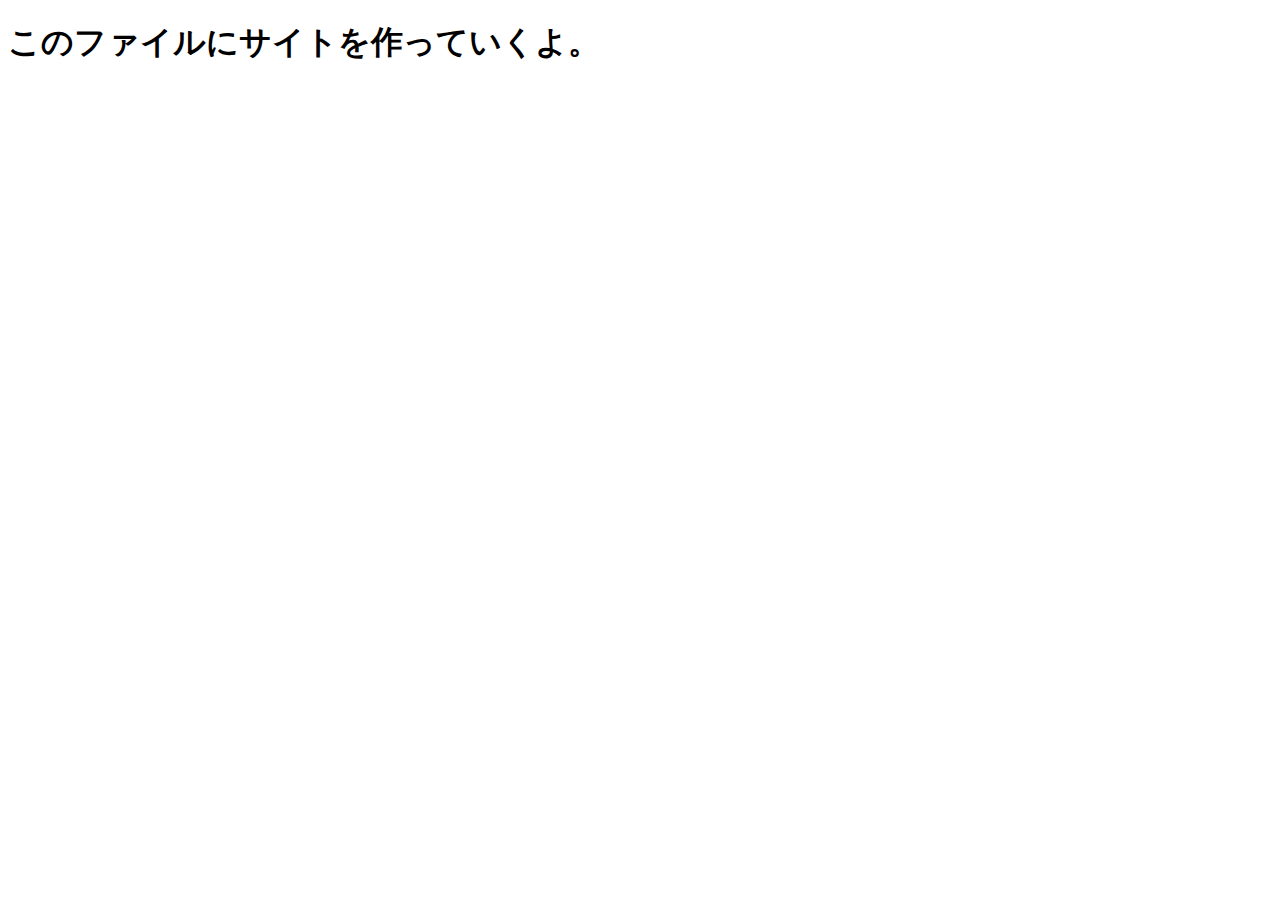
==== src/page/index.html @ 95cb34ec "リポジトリの場所移動" ====
<!DOCTYPE html>
<html lang="en">
<head>
  <meta charset="UTF-8">
  <meta name="viewport" content="width=device-width, initial-scale=1.0">
  <title>サイト制作課題</title>
</head>
<body>
  <h1>このファイルにサイトを作っていくよ。</h1>
</body>
</html>
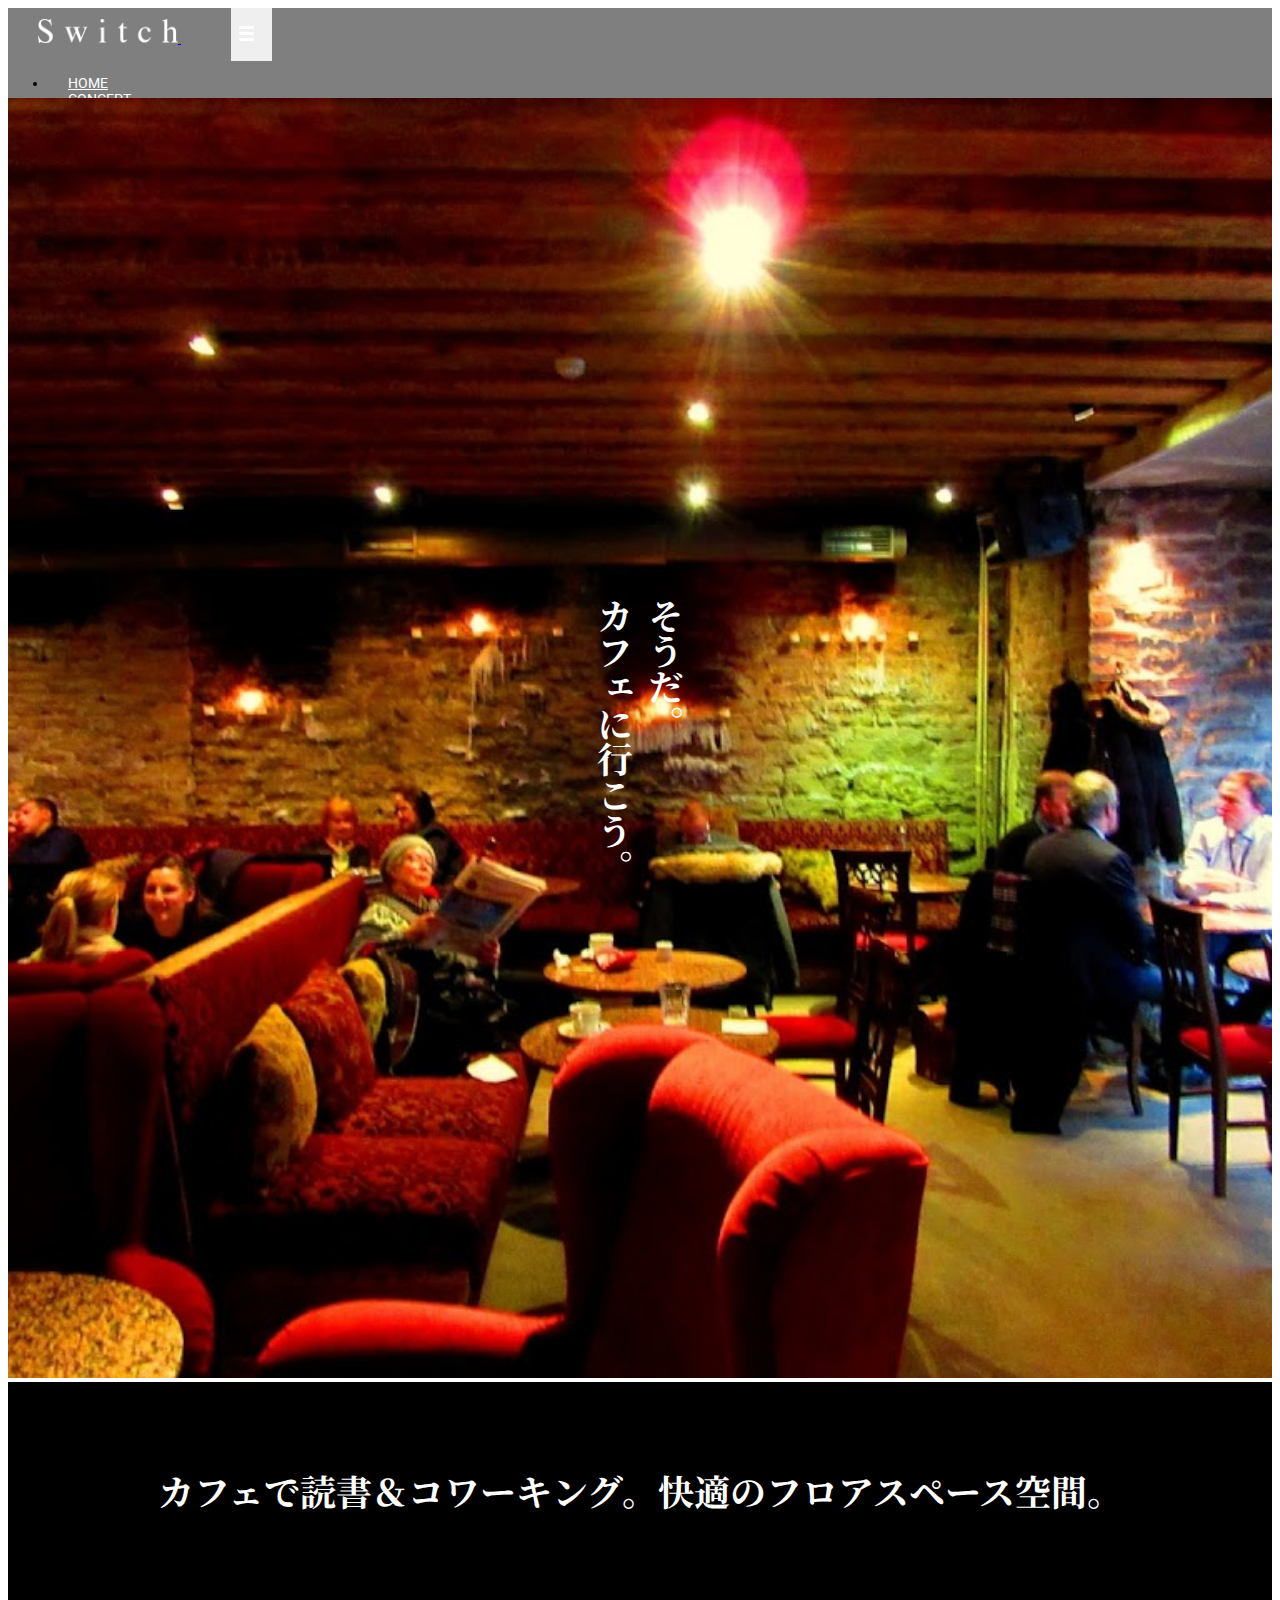
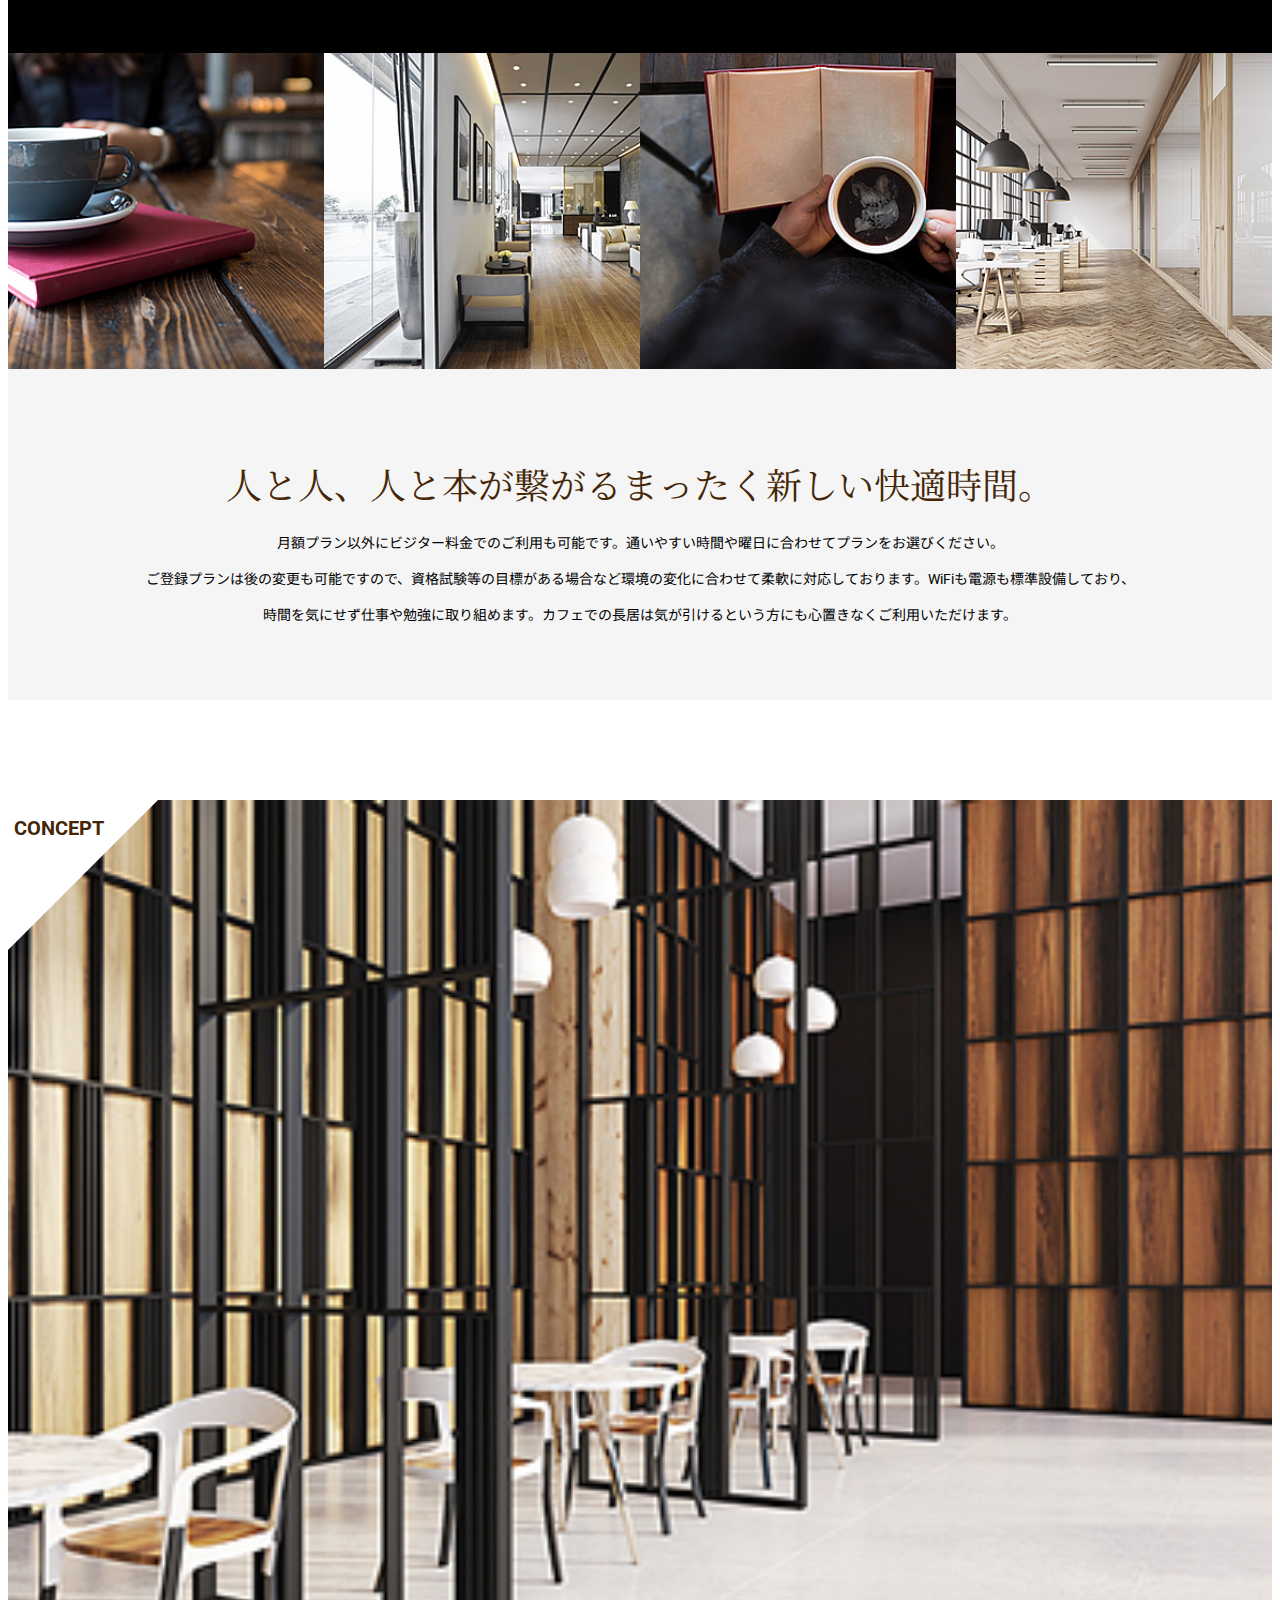
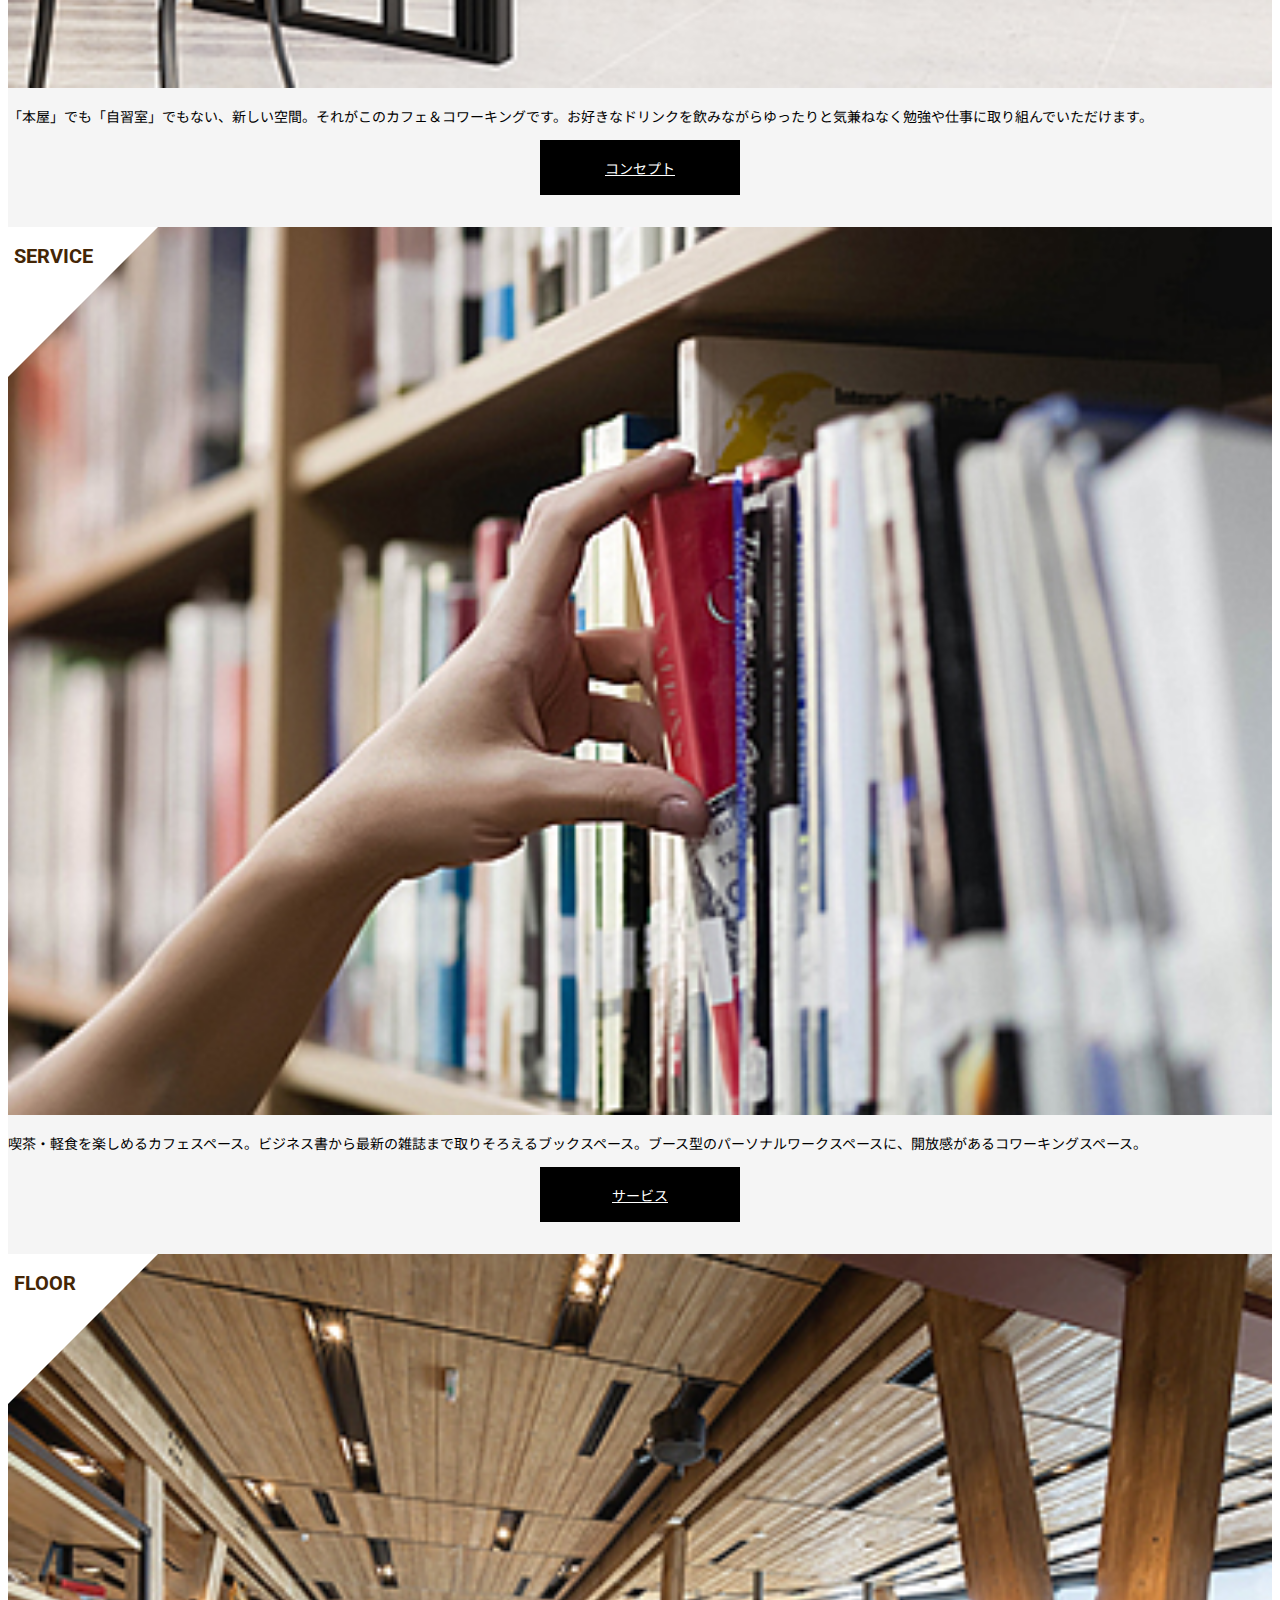
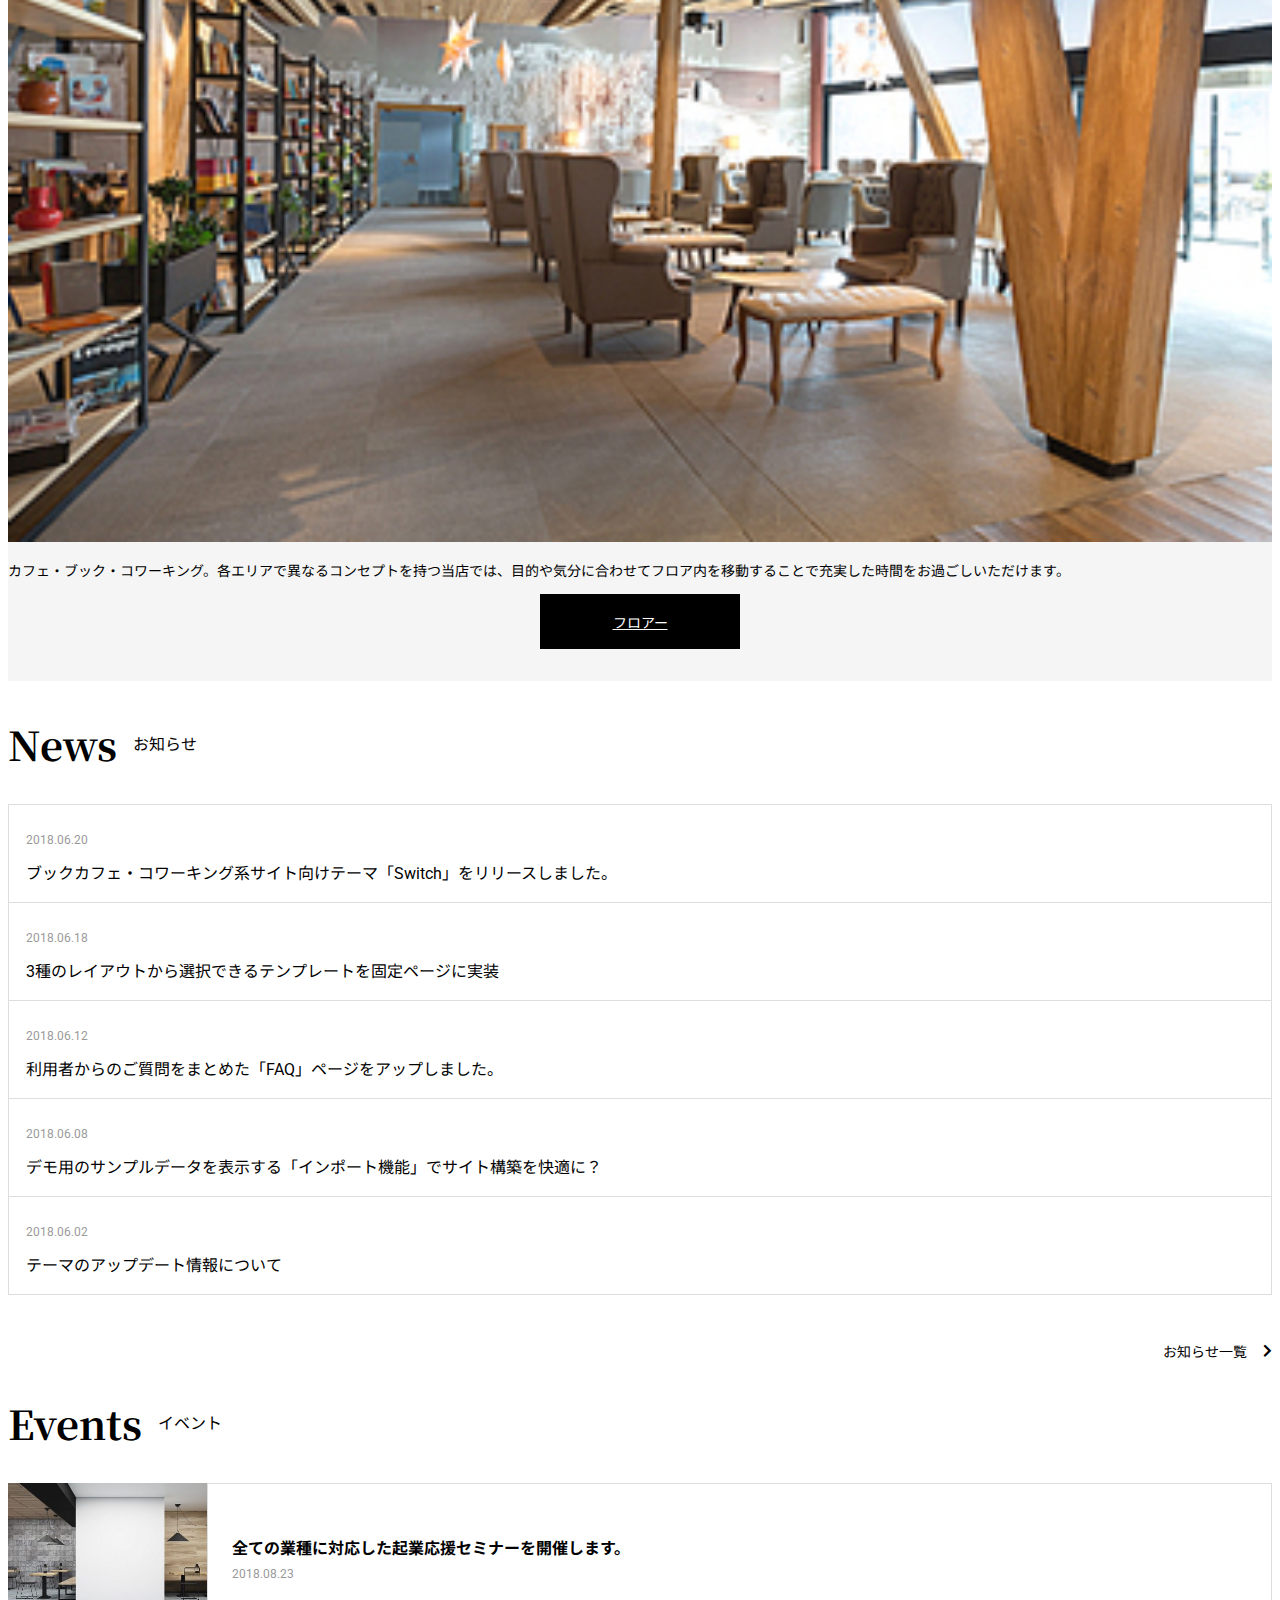
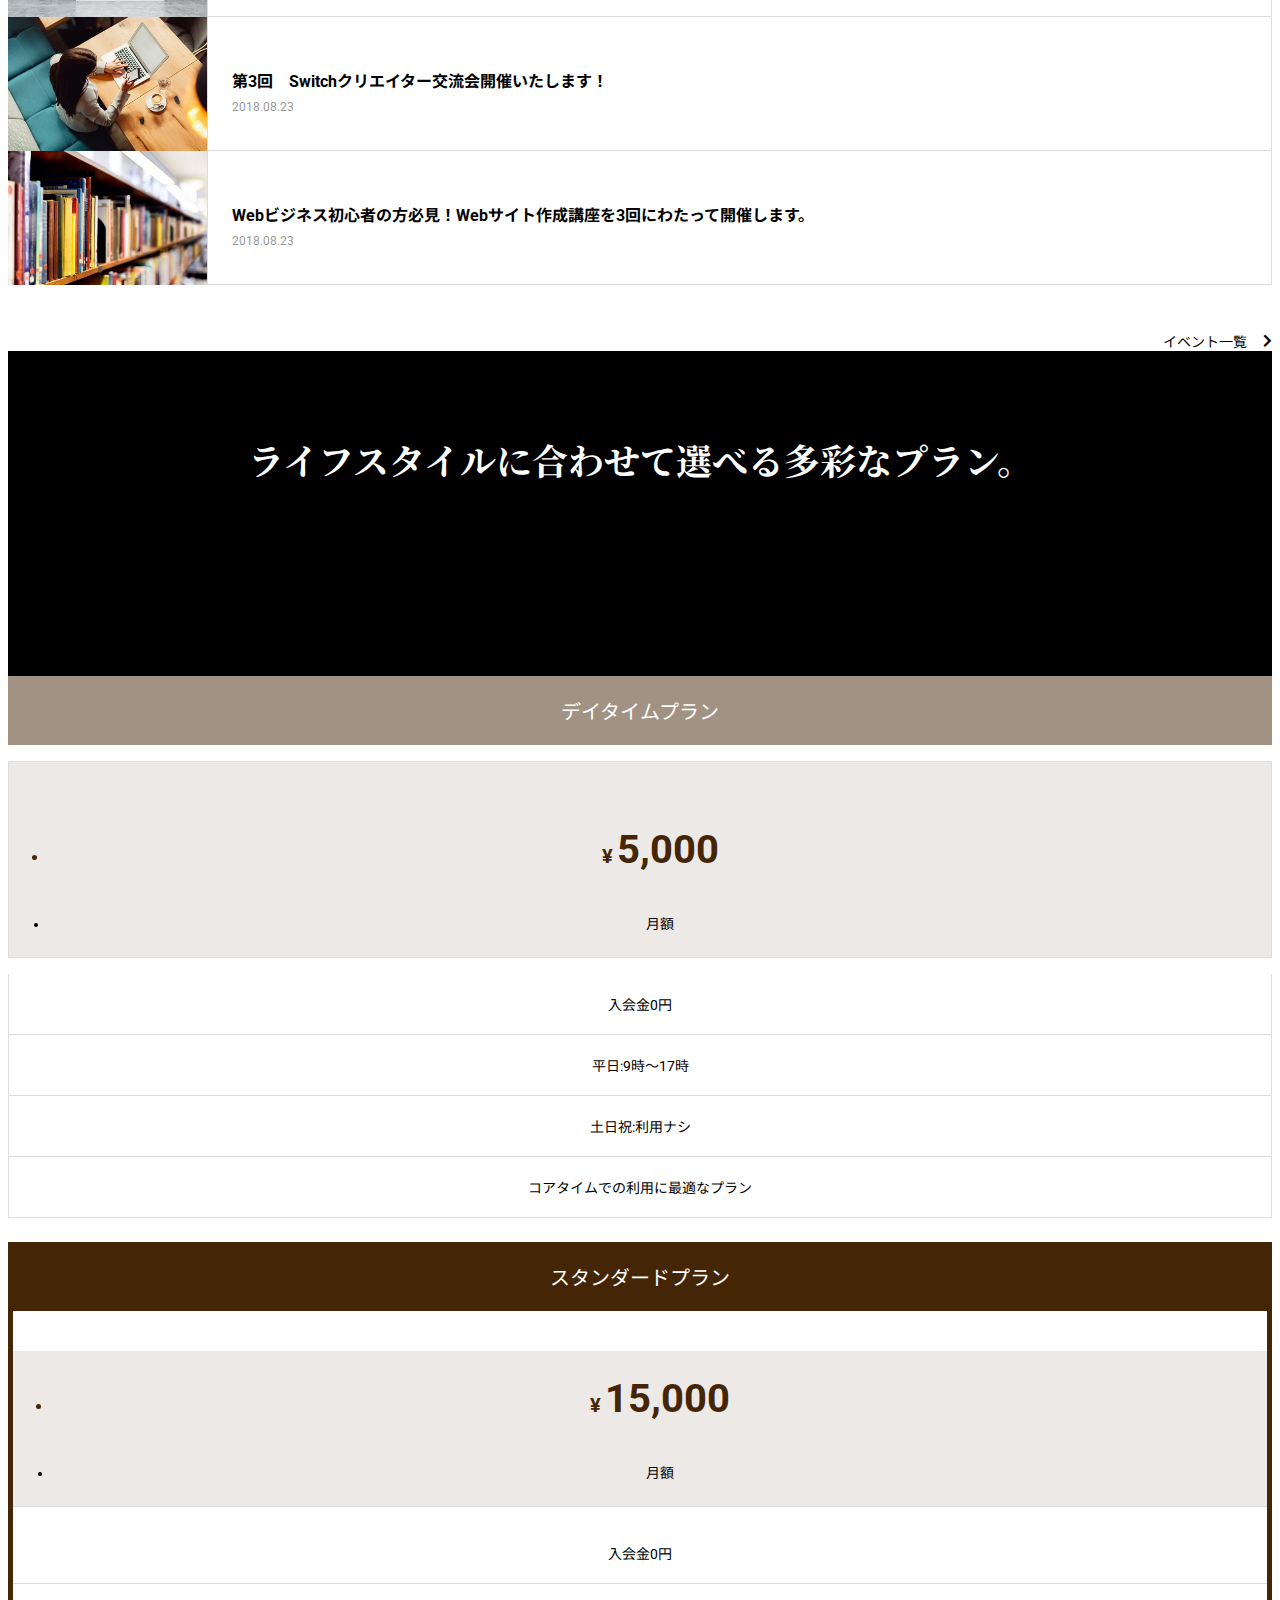
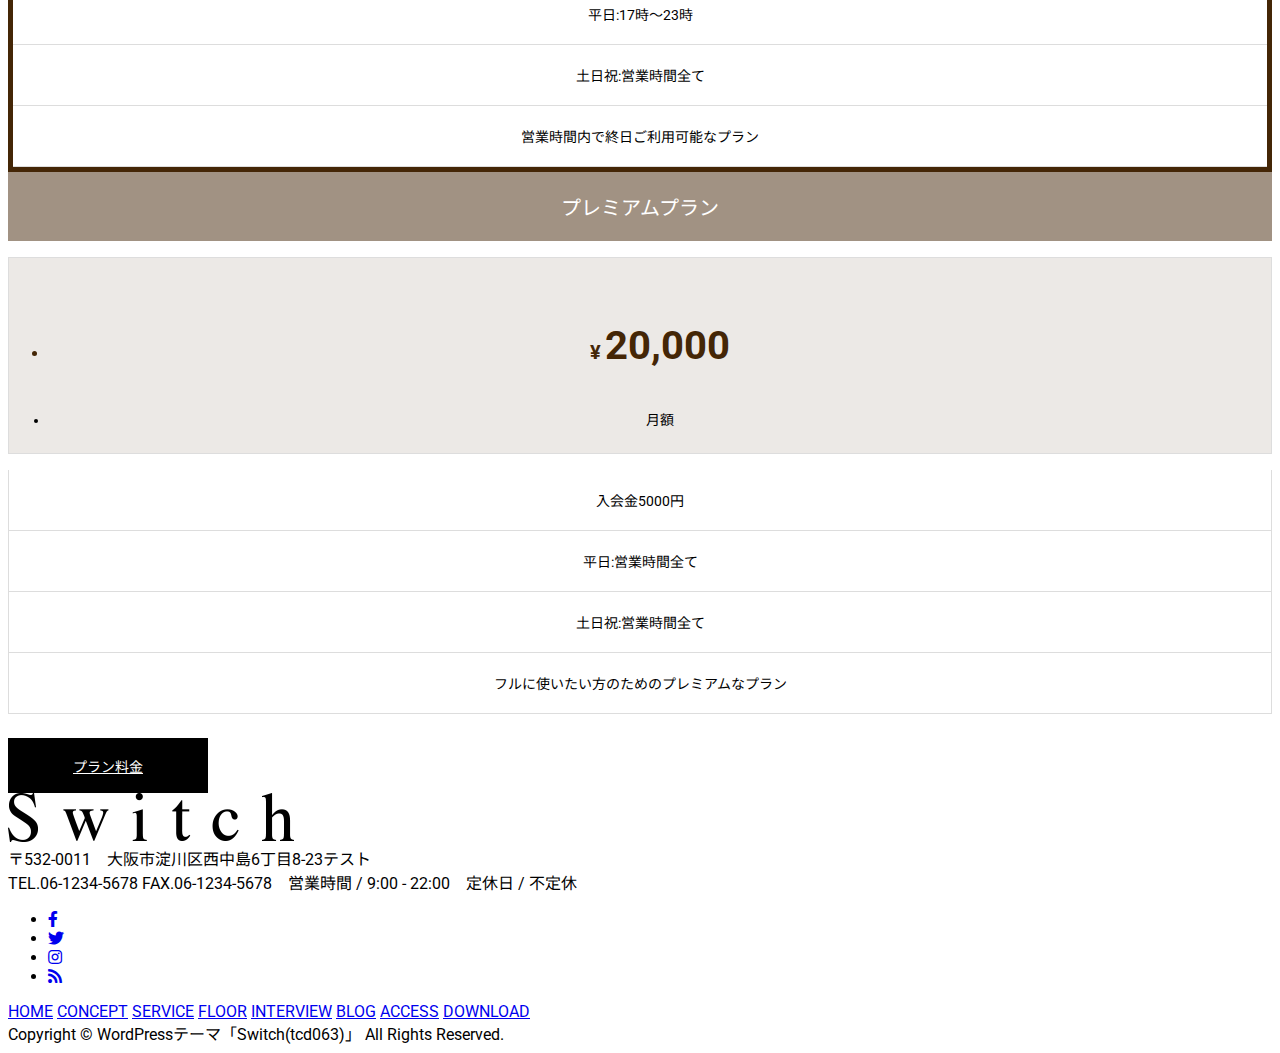
==== commit 704aee91: "page1" ====
--- a/src/page/index.html
+++ b/src/page/index.html
@@ -1,11 +1,495 @@
 <!DOCTYPE html>
 <html lang="en">
-<head>
-  <meta charset="UTF-8">
-  <meta name="viewport" content="width=device-width, initial-scale=1.0">
-  <title>サイト制作課題</title>
-</head>
-<body>
-  <h1>このファイルにサイトを作っていくよ。</h1>
-</body>
+  <head>
+    <meta charset="UTF-8" />
+    <meta name="viewport" content="width=device-width, initial-scale=1.0" />
+    <title>サイト制作課題</title>
+    <link rel="stylesheet" href="style.css" />
+    <link
+      href="https://fonts.googleapis.com/css2?family=Noto+Sans+JP:wght@400;500;700&family=Noto+Serif+JP:wght@400;500;700&family=Roboto:wght@400;500;700&display=swap"
+      rel="stylesheet"
+    />
+    <link
+      rel="stylesheet"
+      href="https://cdn.jsdelivr.net/npm/bootstrap@4.5.3/dist/css/bootstrap.min.css"
+      integrity="sha384-TX8t27EcRE3e/ihU7zmQxVncDAy5uIKz4rEkgIXeMed4M0jlfIDPvg6uqKI2xXr2"
+      crossorigin="anonymous"
+    />
+    <link
+      rel="stylesheet"
+      href="https://use.fontawesome.com/releases/v5.6.3/css/all.css"
+    />
+    <link
+      rel="stylesheet"
+      href="https://cdnjs.cloudflare.com/ajax/libs/font-awesome/6.1.1/css/all.min.css"
+      integrity="sha512-KfkfwYDsLkIlwQp6LFnl8zNdLGxu9YAA1QvwINks4PhcElQSvqcyVLLD9aMhXd13uQjoXtEKNosOWaZqXgel0g=="
+      crossorigin="anonymous"
+      referrerpolicy="no-referrer"
+    />
+  </head>
+  <body>
+    <div class="header">
+      <nav class="navbar navbar-expand-lg navbar-dark">
+        <div class="container-fluid">
+          <a class="navbar-brand" href="#">
+            <img class="navbar-brand-img" src="../img/header.png" />
+          </a>
+          <button
+            class="navbar-toggler"
+            type="button"
+            data-toggle="collapse"
+            data-target="#collapseDetail"
+            aria-controls="collapseDetail"
+          >
+            <img src="../img/humberger-bar.svg" class="humbergar-icon-img" />
+          </button>
+          <div class="collapse navbar-collapse" id="navbarNavDropdown">
+            <ul class="navbar-nav ml-auto">
+              <li class="nav-item">
+                <a class="nav-link" aria-current="page" href="#">HOME</a>
+              </li>
+              <li class="nav-item dropdown">
+                <a
+                  class="nav-link dropdown-toggle"
+                  href="#"
+                  id="navbarDropdown"
+                  role="button"
+                  data-toggle="dropdown"
+                >
+                  CONCEPT
+                </a>
+                <ul
+                  class="dropdown-menu"
+                  aria-labelledby="navbarDropdownMenuLink"
+                >
+                  <li>
+                    <a class="dropdown-item" href="#">ブログアーカイブ</a>
+                  </li>
+                  <li>
+                    <a class="dropdown-item" href="#">お知らせアーカイブ</a>
+                  </li>
+                  <li>
+                    <a class="dropdown-item" href="#">イベントアーカイブ</a>
+                  </li>
+                  <li>
+                    <a class="dropdown-item" href="#">インタビューアーカイブ</a>
+                  </li>
+                  <li><a class="dropdown-item" href="#">FAQページ</a></li>
+                  <li>
+                    <a class="dropdown-item" href="#">固定ページ(デフォルト)</a>
+                  </li>
+                  <li><a class="dropdown-item" href="#">CONCEPT</a></li>
+                  <li><a class="dropdown-item" href="#">SERVICE</a></li>
+                  <li><a class="dropdown-item" href="#">FLOOR</a></li>
+                  <li><a class="dropdown-item" href="#">ACCESS</a></li>
+                </ul>
+              </li>
+              <li class="nav-item">
+                <a class="nav-link" href="#">SERVICE</a>
+              </li>
+              <li class="nav-item">
+                <a class="nav-link" href="#">FLOOR</a>
+              </li>
+              <li class="nav-item">
+                <a class="nav-link" href="#">INTERVIEW</a>
+              </li>
+              <li class="nav-item">
+                <a class="nav-link" href="#">BLOG</a>
+              </li>
+              <li class="nav-item">
+                <a class="nav-link" href="#">ACCESS</a>
+              </li>
+              <li class="nav-item">
+                <a class="nav-link" href="#">DOWNLOAD</a>
+              </li>
+            </ul>
+          </div>
+        </div>
+        <div class="collapse collapse2" id="collapseDetail">
+          <ul class="list-group">
+            <li class="list-group-item">
+              <a class="list-item1" href="#">HOME</a>
+            </li>
+            <div class="parent">
+              <div class="child1">
+                <li class="list-group-item">
+                  <a class="list-item2" href="#">CONCEPT</a>
+                </li>
+              </div>
+              <span></span>
+              <div class="child2">
+                <button
+                  class="navbar-toggler"
+                  type="button"
+                  data-toggle="collapse"
+                  data-target="#collapseDetail2"
+                  aria-controls="collapseDetail2"
+                >
+                  <img src="../img/Property 1=plus.svg" class="plus-img" />
+                </button>
+              </div>
+            </div>
+            <div class="collapse collapse3" id="collapseDetail2">
+              <ul class="list-group">
+                <li class="list-group-item">
+                  <a class="list-item4" href="#">ブログアーカイブ</a>
+                </li>
+                <li class="list-group-item">
+                  <a class="list-item4" href="#">お知らせアーカイブ</a>
+                </li>
+                <li class="list-group-item">
+                  <a class="list-item4" href="#">イベントアーカイブ</a>
+                </li>
+                <li class="list-group-item">
+                  <a class="list-item4" href="#">インタビューアーカイブ</a>
+                </li>
+                <li class="list-group-item">
+                  <a class="list-item4" href="#">FAQページ</a>
+                </li>
+                <li class="list-group-item">
+                  <a class="list-item4" href="#">固定ページ(デフォルト)</a>
+                </li>
+                <li class="list-group-item">
+                  <a class="list-item4" href="#">CONCEPT</a>
+                </li>
+                <li class="list-group-item">
+                  <a class="list-item4" href="#">SERVICE</a>
+                </li>
+                <li class="list-group-item">
+                  <a class="list-item4" href="#">FLOOR</a>
+                </li>
+                <li class="list-group-item">
+                  <a class="list-item4" href="#">ACCESS</a>
+                </li>
+              </ul>
+            </div>
+            <li class="list-group-item">
+              <a class="list-item3" href="#">SERVICE</a>
+            </li>
+            <li class="list-group-item">
+              <a class="list-item3" href="#">FLOOR</a>
+            </li>
+            <li class="list-group-item">
+              <a class="list-item3" href="#">INTERVIEW</a>
+            </li>
+            <li class="list-group-item">
+              <a class="list-item3" href="#">BLOG</a>
+            </li>
+            <li class="list-group-item">
+              <a class="list-item3" href="#">ACCESS</a>
+            </li>
+            <li class="list-group-item">
+              <a class="list-item3" href="#">DOWNLOAD</a>
+            </li>
+          </ul>
+        </div>
+      </nav>
+    </div>
+    <div class="top">
+      <div class="top-header">
+        <img class="header-img" src="../img/top.jpg" />
+        <h1 class="header-text">そうだ。<br />カフェに行こう。</h1>
+      </div>
+      <div class="message">
+        <h2 class="title">
+          カフェで読書＆コワーキング。快適のフロアスペース空間。
+        </h2>
+        <div class="explanation">
+          カフェテリアでコーヒーを注文し、ブックエリアでお好みの本を選び、コワーキングスペースでともに読書を楽しむ。<br />
+          学校・仕事帰りに、平日の日中に、休日にゆっくり…さまざまなライフスタイルに合わせてご利用いただける多彩なプランをご用意しております。
+        </div>
+      </div>
+    </div>
+    <div class="about">
+      <div class="img-table">
+        <img class="about-img" src="../img/about-1.jpg" />
+        <img class="about-img" src="../img/about-2.jpg" />
+        <img class="about-img" src="../img/about-3.jpg" />
+        <img class="about-img" src="../img/about-4.jpg" />
+      </div>
+      <div class="message">
+        <p class="title">人と人、人と本が繋がるまったく新しい快適時間。</p>
+        <p class="explanation">
+          月額プラン以外にビジター料金でのご利用も可能です。通いやすい時間や曜日に合わせてプランをお選びください。<br />
+          ご登録プランは後の変更も可能ですので、資格試験等の目標がある場合など環境の変化に合わせて柔軟に対応しております。WiFiも電源も標準設備しており、<br />
+          時間を気にせず仕事や勉強に取り組めます。カフェでの長居は気が引けるという方にも心置きなくご利用いただけます。
+        </p>
+      </div>
+    </div>
+    <div class="cards">
+      <div class="container">
+        <div class="row row-cols-1 row-cols-md-3">
+          <div class="col">
+            <div class="card">
+              <div class="card-img">
+                <div class="picture">
+                  <img src="../img/card-1.jpg" class="card-1" />
+                </div>
+                <div class="vector"></div>
+                <h2 class="card-title">CONCEPT</h2>
+              </div>
+              <div class="card-body">
+                <p class="card-text">
+                  「本屋」でも「自習室」でもない、新しい空間。それがこのカフェ＆コワーキングです。お好きなドリンクを飲みながらゆったりと気兼ねなく勉強や仕事に取り組んでいただけます。
+                </p>
+                <a href="#" class="button">コンセプト</a>
+              </div>
+            </div>
+          </div>
+          <div class="col">
+            <div class="card">
+              <div class="card-img">
+                <div class="picture">
+                  <img src="../img/card-2.jpg" class="card-1" />
+                </div>
+                <div class="vector"></div>
+                <h2 class="card-title">SERVICE</h2>
+              </div>
+              <div class="card-body">
+                <p class="card-text2">
+                  喫茶・軽食を楽しめるカフェスペース。ビジネス書から最新の雑誌まで取りそろえるブックスペース。ブース型のパーソナルワークスペースに、開放感があるコワーキングスペース。
+                </p>
+                <a href="#" class="button">サービス</a>
+              </div>
+            </div>
+          </div>
+          <div class="col">
+            <div class="card">
+              <div class="card-img">
+                <div class="picture">
+                  <img src="../img/card-3.jpg" class="card-1" />
+                </div>
+                <div class="vector"></div>
+                <h2 class="card-title">FLOOR</h2>
+              </div>
+              <div class="card-body">
+                <p class="card-text3">
+                  カフェ・ブック・コワーキング。各エリアで異なるコンセプトを持つ当店では、目的や気分に合わせてフロア内を移動することで充実した時間をお過ごしいただけます。
+                </p>
+                <a href="#" class="button">フロアー</a>
+              </div>
+            </div>
+          </div>
+        </div>
+      </div>
+    </div>
+    <div class="news-and-events">
+      <div class="container">
+        <div class="row row-cols-1 row-cols-lg-2">
+          <div class="col">
+            <div class="news">
+              <div class="news-and-events-title">
+                <h2>News<span class="caption">お知らせ</span></h2>
+              </div>
+              <div class="group4">
+                <a href="#" class="news-link">
+                  <article>
+                    <p class="date">2018.06.20</p>
+                    <h3 class="news-header">
+                      ブックカフェ・コワーキング系サイト向けテーマ「Switch」をリリースしました。
+                    </h3>
+                  </article>
+                </a>
+                <a href="#" class="news-link">
+                  <article>
+                    <p class="date">2018.06.18</p>
+                    <h3 class="news-header">
+                      3種のレイアウトから選択できるテンプレートを固定ページに実装
+                    </h3>
+                  </article>
+                </a>
+                <a href="#" class="news-link">
+                  <article>
+                    <p class="date">2018.06.12</p>
+                    <h3 class="news-header">
+                      利用者からのご質問をまとめた「FAQ」ページをアップしました。
+                    </h3>
+                  </article>
+                </a>
+                <a href="#" class="news-link">
+                  <article>
+                    <p class="date">2018.06.08</p>
+                    <h3 class="news-header">
+                      デモ用のサンプルデータを表示する「インポート機能」でサイト構築を快適に？
+                    </h3>
+                  </article>
+                </a>
+                <a href="#" class="news-link">
+                  <article>
+                    <p class="date">2018.06.02</p>
+                    <h3 class="news-header">
+                      テーマのアップデート情報について
+                    </h3>
+                  </article>
+                </a>
+              </div>
+              <a href="#" class="news-and-events-more"
+                >お知らせ一覧<i class="fas fa-chevron-right"></i>
+              </a>
+            </div>
+          </div>
+          <div class="col">
+            <div class="events">
+              <div class="news-and-events-title">
+                <h2>Events<span class="caption">イベント</span></h2>
+              </div>
+              <div class="event-list">
+                <article class="event-card">
+                  <a href="#">
+                    <div class="event-thumbnail">
+                      <img src="../img/events-1.jpg" />
+                    </div>
+                    <div class="event-caption">
+                      <h3>
+                        全ての業種に対応した起業応援セミナーを開催します。
+                      </h3>
+                      <div class="posted-at">
+                        <time datetime="2018-8-23">2018.08.23</time>
+                      </div>
+                    </div>
+                  </a>
+                </article>
+                <article class="event-card">
+                  <a href="#">
+                    <div class="event-thumbnail">
+                      <img src="../img/events-2.jpg" />
+                    </div>
+                    <div class="event-caption">
+                      <h3>第3回　Switchクリエイター交流会開催いたします！</h3>
+                      <div class="posted-at">
+                        <time datetime="2018-8-23">2018.08.23</time>
+                      </div>
+                    </div>
+                  </a>
+                </article>
+                <article class="event-card">
+                  <a href="#">
+                    <div class="event-thumbnail">
+                      <img src="../img/events-3.jpg" />
+                    </div>
+                    <div class="event-caption">
+                      <h3>
+                        Webビジネス初心者の方必見！Webサイト作成講座を3回にわたって開催します。
+                      </h3>
+                      <div class="posted-at">
+                        <time datetime="2018-8-23">2018.08.23</time>
+                      </div>
+                    </div>
+                  </a>
+                </article>
+              </div>
+              <a href="#" class="news-and-events-more"
+                >イベント一覧<i class="fas fa-chevron-right"></i
+              ></a>
+            </div>
+          </div>
+        </div>
+      </div>
+    </div>
+    <div class="organisms-plans">
+      <div class="container">
+        <div class="message">
+          <h2 class="title">ライフスタイルに合わせて選べる多彩なプラン。</h2>
+          <p class="explanation">
+            平日のみのプラン、仕事帰りをコアタイムとした夕方以降が中心のプラン、休日をメインとしたプランなど、<br />
+            多彩なプランの中からそれぞれのお客様のライフスタイルに合わせてお選びいただけます。<br />
+            ビジター料金でのご利用も可能ですので、月額会員登録の前に体験をしたいという方もぜひご利用ください。
+          </p>
+        </div>
+        <div class="row row-cols-1 row-cols-md-3">
+          <div class="col">
+            <div class="plans plan-odd">
+              <div class="title">デイタイムプラン</div>
+              <ul class="Frame4">
+                <li class="Frame3">
+                  <p class="price">¥5,000</p>
+                </li>
+                <li class="text">月額</li>
+              </ul>
+              <div class="list-item">入会金0円</div>
+              <div class="list-item">平日:9時〜17時</div>
+              <div class="list-item">土日祝:利用ナシ</div>
+              <div class="list-item">コアタイムでの利用に最適なプラン</div>
+            </div>
+          </div>
+          <div class="col">
+            <div class="plans plan-even">
+              <div class="title">スタンダードプラン</div>
+              <ul class="Frame4">
+                <li class="Frame3">
+                  <p class="price">¥15,000</p>
+                </li>
+                <li class="text">月額</li>
+              </ul>
+              <div class="list-item">入会金0円</div>
+              <div class="list-item">平日:17時〜23時</div>
+              <div class="list-item">土日祝:営業時間全て</div>
+              <div class="list-item last-child">
+                営業時間内で終日ご利用可能なプラン
+              </div>
+            </div>
+          </div>
+          <div class="col">
+            <div class="plans plan-odd">
+              <div class="title">プレミアムプラン</div>
+              <ul class="Frame4">
+                <li class="Frame3">
+                  <p class="price">¥20,000</p>
+                </li>
+                <li class="text">月額</li>
+              </ul>
+              <div class="list-item">入会金5000円</div>
+              <div class="list-item">平日:営業時間全て</div>
+              <div class="list-item">土日祝:営業時間全て</div>
+              <div class="list-item">
+                フルに使いたい方のためのプレミアムなプラン
+              </div>
+            </div>
+          </div>
+        </div>
+        <a href="#" class="button">プラン料金</a>
+      </div>
+    </div>
+    <div class="footer">
+      <div class="footer-body">
+        <img src="../img/footer.png" class="footer-img" />
+        <div class="information">
+          〒532-0011　大阪市淀川区西中島6丁目8-23テスト<br />
+          TEL.06-1234-5678 FAX.06-1234-5678　営業時間 / 9:00 - 22:00　定休日 /
+          不定休
+          <ul class="icons">
+            <li class="list-item">
+              <a href="#" class="footer-icon"
+                ><i class="fab fa-facebook-f"></i
+              ></a>
+            </li>
+            <li class="list-item">
+              <a href="#" class="footer-icon"><i class="fab fa-twitter"></i></a>
+            </li>
+            <li class="list-item">
+              <a href="#" class="footer-icon"
+                ><i class="fab fa-instagram"></i
+              ></a>
+            </li>
+            <li class="list-item">
+              <a href="#" class="footer-icon"><i class="fas fa-rss"></i></a>
+            </li>
+          </ul>
+        </div>
+      </div>
+      <div class="footer-menu">
+        <a href="#" class="footer-menu-item">HOME</a>
+        <a href="#" class="footer-menu-item">CONCEPT</a>
+        <a href="#" class="footer-menu-item">SERVICE</a>
+        <a href="#" class="footer-menu-item">FLOOR</a>
+        <a href="#" class="footer-menu-item">INTERVIEW</a>
+        <a href="#" class="footer-menu-item">BLOG</a>
+        <a href="#" class="footer-menu-item">ACCESS</a>
+        <a href="#" class="footer-menu-item">DOWNLOAD</a>
+      </div>
+      <div class="credit">
+        Copyright © WordPressテーマ「Switch(tcd063)」 All Rights Reserved.
+      </div>
+    </div>
+  </body>
 </html>
--- a/src/page/style.css
+++ b/src/page/style.css
@@ -0,0 +1,637 @@
+body {
+  font-family: Roboto, "Noto Sans JP", sans-serif;
+}
+section {
+  margin-bottom: 120px;
+}
+.button {
+  display: flex;
+  color: #fff;
+  background-color: #000;
+  font-size: 14px;
+  transition: background-color 0.2s ease;
+  width: 200px;
+  height: 55px;
+  align-items: center;
+  justify-content: center;
+}
+@media screen and (max-width: 992px) {
+  .button {
+    width: 150px;
+    height: 55px;
+  }
+}
+@media screen and (max-width: 768px) {
+  .button {
+    width: 180px;
+    height: 45px;
+  }
+}
+.button:hover {
+  color: #fff;
+  background-color: #442606;
+  text-decoration: none;
+}
+.assignment-example-button {
+  color: red;
+  font-size: 16px;
+}
+.news-and-events-title > h2 {
+  display: flex;
+  align-items: center;
+  font-size: 20px;
+  font-family: "Noto Serif JP", serif;
+  margin-bottom: 32px;
+}
+@media (min-width: 768px) {
+  .news-and-events-title > h2 {
+    font-size: 40px;
+  }
+}
+.news-and-events-title > h2 .caption {
+  font-size: 16px;
+  font-family: Roboto, "Noto Sans JP", sans-serif;
+  font-weight: 400;
+  margin-left: 16px;
+}
+.news-and-events-more {
+  align-self: flex-end;
+  margin-top: 16px;
+  cursor: pointer;
+  color: #000;
+  text-decoration: none;
+  font-size: 14px;
+  transition: color 0.2s ease;
+  display: inline-flex;
+  align-items: center;
+}
+.news-and-events-more:hover {
+  color: #999;
+  text-decoration: none;
+}
+.news-and-events-more > i {
+  margin-left: 16px;
+}
+.message {
+  text-align: center;
+  padding: 52px 20px;
+  background-color: #000;
+  color: #fff;
+}
+@media screen and (max-width: 992px) {
+  .message {
+    padding: 32px 20px;
+  }
+}
+.message .title {
+  font-family: "Noto Serif JP", serif;
+  font-size: 36px;
+  line-height: 1.5;
+  margin-bottom: 10px;
+  text-align: center;
+}
+@media screen and (max-width: 992px) {
+  .message .title {
+    margin-bottom: 6px;
+    font-size: 20px;
+  }
+}
+.message .explanation {
+  font-size: 14px;
+  line-height: 2.6;
+  color: #000;
+}
+@media screen and (max-width: 992px) {
+  .message .explanation {
+    line-height: 2;
+  }
+}
+.plan-odd {
+  text-align: center;
+}
+@media screen and (min-width: 768px) {
+  .plan-odd {
+    margin-bottom: 24px;
+  }
+}
+.plan-odd .title {
+  padding: 20px;
+  background-color: #a19283;
+  color: #fff;
+  font-size: 20px;
+}
+.plan-odd .Frame4 {
+  background-color: #ece9e6;
+  border: 1px solid #ddd;
+}
+.plan-odd .Frame4 .Frame3 {
+  color: #442606;
+  margin: 0 auto;
+  font-weight: 700;
+}
+.plan-odd .Frame4 .Frame3 .price {
+  padding-top: 24px;
+  font-size: 40px;
+  color: #442606;
+  font-weight: 700;
+  font-size: 40px;
+}
+.plan-odd .Frame4 .Frame3 .price::first-letter {
+  font-size: 20px;
+  padding-right: 4px;
+}
+.plan-odd .Frame4 .text {
+  margin-bottom: 24px;
+  font-size: 14px;
+  font-weight: 400;
+}
+.plan-odd .list-item {
+  padding: 20px;
+  font-size: 14px;
+  font-weight: 400;
+  border-bottom: 1px solid #ddd;
+  border-right: 1px solid #ddd;
+  border-left: 1px solid #ddd;
+}
+.plan-even {
+  text-align: center;
+  border: 5px solid #442606;
+}
+.plan-even .title {
+  padding: 15.5px 0 20px;
+  background-color: #442606;
+  color: #fff;
+  font-size: 20px;
+}
+.plan-even .Frame4 {
+  background-color: #ece9e6;
+  border-bottom: 1px solid #ddd;
+}
+.plan-even .Frame4 .Frame3 {
+  color: #442606;
+  margin: 0 auto;
+  font-weight: 700;
+}
+.plan-even .Frame4 .Frame3 .price {
+  padding-top: 24px;
+  font-size: 40px;
+  color: #442606;
+  font-weight: 700;
+  font-size: 40px;
+}
+.plan-even .Frame4 .Frame3 .price::first-letter {
+  font-size: 20px;
+  padding-right: 4px;
+}
+.plan-even .Frame4 .text {
+  margin-bottom: 24px;
+  font-size: 14px;
+  font-weight: 400;
+}
+.plan-even .list-item {
+  padding: 20px;
+  font-size: 14px;
+  font-weight: 400;
+  border-bottom: 1px solid #ddd;
+}
+.message {
+  text-align: center;
+  padding: 52px 20px;
+  background-color: #000;
+  color: #fff;
+}
+@media screen and (max-width: 992px) {
+  .message {
+    padding: 32px 20px;
+  }
+}
+.message .title {
+  font-family: "Noto Serif JP", serif;
+  font-size: 36px;
+  line-height: 1.5;
+  margin-bottom: 10px;
+  text-align: center;
+}
+@media screen and (max-width: 992px) {
+  .message .title {
+    margin-bottom: 6px;
+    font-size: 20px;
+  }
+}
+.message .explanation {
+  font-size: 14px;
+  line-height: 2.6;
+  color: #000;
+}
+@media screen and (max-width: 992px) {
+  .message .explanation {
+    line-height: 2;
+  }
+}
+.about {
+  margin-bottom: 100px;
+}
+@media (max-width: 992px) {
+  .about {
+    margin-bottom: 40px;
+  }
+}
+.about .img-table {
+  display: grid;
+  grid-template-columns: 1fr 1fr 1fr 1fr;
+}
+@media (max-width: 992px) {
+  .about .img-table {
+    grid-template-columns: 1fr 1fr;
+  }
+}
+.about .img-table .about-img {
+  width: 100%;
+}
+.about .message {
+  background-color: #f5f5f5;
+}
+.about .message .title {
+  color: #442606;
+}
+.events {
+  display: flex;
+  flex-direction: column;
+  align-items: stretch;
+  margin-bottom: 35px;
+}
+@media (min-width: 768px) {
+  .events {
+    margin-bottom: 0;
+  }
+}
+.events .event-list {
+  display: flex;
+  flex-direction: column;
+  align-items: stretch;
+  margin-bottom: 14px;
+}
+@media (min-width: 768px) {
+  .events .event-list {
+    margin-bottom: 30px;
+  }
+}
+.events .event-list .event-card > a {
+  height: 80px;
+  display: flex;
+  text-decoration: none;
+}
+.events .event-list .event-card > a .event-thumbnail {
+  display: none;
+  width: 207px;
+  overflow: hidden;
+}
+.events .event-list .event-card > a .event-thumbnail > img {
+  height: 100%;
+  transition: transform 0.5s ease;
+}
+.events .event-list .event-card > a .event-thumbnail:hover > img {
+  transform: scale(1.2);
+}
+.events .event-list .event-card > a .event-caption {
+  width: 100%;
+  background-color: #fff;
+  border: 1px solid #ddd;
+  display: flex;
+  flex-direction: column;
+  align-items: flex-start;
+  justify-content: center;
+  padding: 10px 20px 16px;
+}
+.events .event-list .event-card > a .event-caption > h3 {
+  color: #000;
+  font-size: 16px;
+  overflow: hidden;
+  white-space: nowrap;
+  text-overflow: ellipsis;
+  margin-bottom: 8px;
+  width: 100%;
+}
+.events .event-list .event-card > a .event-caption .posted-at {
+  color: #999;
+  font-size: 12px;
+}
+@media (min-width: 768px) {
+  .events .event-list .event-card > a {
+    height: 134px;
+  }
+  .events .event-list .event-card > a .event-thumbnail {
+    display: block;
+  }
+  .events .event-list .event-card > a .event-caption {
+    width: calc(100% - 207px);
+    padding: 0 24px;
+  }
+}
+.events .event-list .event-card:not(:first-child) > a .event-caption {
+  border-top: none;
+}
+.news {
+  display: flex;
+  flex-direction: column;
+}
+.news .group4 {
+  margin-bottom: 30px;
+  border-top: 1px solid #ddd;
+}
+.news .group4 a {
+  text-decoration: none;
+  color: #000;
+}
+.news .group4 a:hover {
+  color: #442606;
+}
+.news .group4 a article {
+  padding: 17px;
+  border: 1px solid #ddd;
+  border-top: none;
+  transition: all 0.2s 0s ease;
+}
+.news .group4 a article .date {
+  font-size: 12px;
+  margin-bottom: 10px;
+  color: #999;
+  line-height: 1;
+}
+.news .group4 a article .news-header {
+  margin-bottom: 0;
+  font-size: 16px;
+  text-overflow: ellipsis;
+  white-space: nowrap;
+  overflow: hidden;
+  line-height: 23px;
+}
+.news .group4 a article h3 {
+  font-weight: 400;
+}
+.header .navbar {
+  height: 90px;
+  background-color: rgba(0, 0, 0, 0.5);
+  flex-direction: row;
+  padding: 0;
+  font-size: 14px;
+}
+@media screen and (max-width: 1200px) {
+  .header .navbar {
+    height: 60px;
+    background-color: #000;
+    align-items: center;
+  }
+}
+.header .navbar .navbar-expand-lg {
+  padding-right: 0;
+}
+.header .navbar .container-fluid {
+  padding: 0;
+  height: 60px;
+}
+.header .navbar .navbar-brand {
+  padding: 0;
+  margin-right: 0;
+  padding: 33.01px 50px 33.01px 30px;
+}
+@media screen and (max-width: 1200px) {
+  .header .navbar .navbar-brand {
+    padding: 0 16px;
+    height: 20.56px;
+  }
+}
+.header .navbar .navbar-brand .navbar-brand-img {
+  width: 140px;
+  height: 23.99px;
+}
+@media screen and (max-width: 1200px) {
+  .header .navbar .navbar-brand .navbar-brand-img {
+    width: 120px;
+    vertical-align: baseline;
+  }
+}
+.header .navbar .navbar-toggler {
+  padding-right: 16px;
+  height: 53px;
+  outline: 0;
+  border-color: transparent;
+}
+.header .navbar .navbar-toggler .humberger-icon-img {
+  width: 15px;
+  height: 19px;
+}
+.header .navbar .navbar-collapse {
+  padding-right: 30px;
+}
+.header .navbar .navbar-collapse .navbar-nav .nav-item .dropdown-menu {
+  display: none;
+  padding: 0;
+  margin: 0;
+}
+.header .navbar .navbar-collapse .navbar-nav .nav-item:hover .dropdown-menu {
+  display: block;
+  border-radius: 0;
+  border: 0;
+}
+.header
+  .navbar
+  .navbar-collapse
+  .navbar-nav
+  .nav-item:hover
+  .dropdown-menu
+  .dropdown-item {
+  font-size: 14px;
+  padding: 18px;
+  width: 220px;
+  height: 56px;
+  align-items: auto;
+  color: #fff;
+  background-color: #000;
+  transition: 0.2s ease;
+}
+.header
+  .navbar
+  .navbar-collapse
+  .navbar-nav
+  .nav-item:hover
+  .dropdown-menu
+  .dropdown-item:hover {
+  background-color: #442606;
+}
+.header .navbar .navbar-collapse .navbar-nav .nav-item .nav-link {
+  padding: 34px 20px;
+  color: #fff;
+  transition: 0.2s ease;
+}
+.header .navbar .navbar-collapse .navbar-nav .nav-item .nav-link:hover {
+  color: #999;
+}
+.header .collapse2 {
+  width: 100%;
+  font-size: 14px;
+}
+@media screen and (min-width: 1200px) {
+  .header .collapse2 {
+    display: none;
+  }
+}
+.header .collapse2 .list-group {
+  border-radius: 0;
+  background-color: #000;
+}
+.header .collapse2 .list-group .list-group-item {
+  background-color: #000;
+  padding: 15px 16px;
+  border: 0;
+}
+.header .collapse2 .list-group .list-item1 {
+  color: #fff;
+  text-decoration: none;
+}
+.header .collapse2 .list-group .parent {
+  display: flex;
+  justify-content: space-between;
+  height: 53px;
+}
+.header .collapse2 .list-group .parent .child1 .list-item2 {
+  color: #fff;
+  text-decoration: none;
+}
+.header .collapse2 .list-group .parent .navbar-toggler:focus {
+  outline: 0;
+}
+.header .collapse2 .list-group .collapse3 .list-group {
+  border-radius: 0;
+  background-color: #000;
+}
+.header .collapse2 .list-group .collapse3 .list-group .list-group-item {
+  background-color: #000;
+  padding: 15px 28px;
+  border: 0;
+}
+.header .collapse2 .list-group .collapse3 .list-group .list-item4 {
+  color: #fff;
+  text-decoration: none;
+}
+.header .collapse2 .list-group .list-item3 {
+  color: #fff;
+  text-decoration: none;
+}
+.message {
+  text-align: center;
+  padding: 52px 20px;
+  background-color: #000;
+  color: #fff;
+}
+@media screen and (max-width: 992px) {
+  .message {
+    padding: 32px 20px;
+  }
+}
+.message .title {
+  font-family: "Noto Serif JP", serif;
+  font-size: 36px;
+  line-height: 1.5;
+  margin-bottom: 10px;
+  text-align: center;
+}
+@media screen and (max-width: 992px) {
+  .message .title {
+    margin-bottom: 6px;
+    font-size: 20px;
+  }
+}
+.message .explanation {
+  font-size: 14px;
+  line-height: 2.6;
+  color: #000;
+}
+@media screen and (max-width: 992px) {
+  .message .explanation {
+    line-height: 2;
+  }
+}
+.top .top-header {
+  position: relative;
+}
+.top .top-header .header-img {
+  width: 100%;
+  height: 100vw;
+  object-fit: cover;
+}
+@media screen and (max-width: 992px) {
+  .top .top-header .header-img {
+    height: 360px;
+  }
+}
+.top .top-header .header-text {
+  margin: 0;
+  position: absolute;
+  top: 50%;
+  left: 50%;
+  transform: translate(-50%, -50%);
+  color: #fff;
+  writing-mode: vertical-rl;
+  font-size: 36px;
+  font-family: "Noto Serif JP", serif;
+}
+@media screen and (max-width: 992px) {
+  .top .top-header .header-text {
+    font-size: 20px;
+  }
+}
+.card {
+  background-color: #f5f5f5;
+  border: none;
+  border-radius: 0;
+}
+@media (max-width: 768px) {
+  .card {
+    margin-bottom: 40px;
+  }
+}
+.card .card-img {
+  border-radius: 0;
+  position: relative;
+}
+.card .card-img .card-title {
+  color: #442606;
+  font-weight: 700;
+  font-size: 20px;
+  padding-left: 6px;
+  position: absolute;
+  padding-top: 0;
+  top: 0;
+  left: 0;
+}
+.card .card-img .vector {
+  width: 0;
+  position: absolute;
+  border-top: solid 150px #fff;
+  border-right: solid 150px transparent;
+  top: 0;
+}
+.card .card-img .picture {
+  overflow: hidden;
+  width: 100%;
+}
+.card .card-img .picture .card-1 {
+  width: 100%;
+  object-fit: cover;
+}
+@media screen and (min-width: 768px) {
+  .card .card-img .picture .card-1 {
+    transition: 0.5s ease;
+  }
+  .card .card-img .picture .card-1:hover {
+    transform: scale(1.2);
+  }
+}
+.card .card-body {
+  font-size: 14px;
+  padding-bottom: 32px;
+}
+.card .card-body .button {
+  margin: auto;
+}
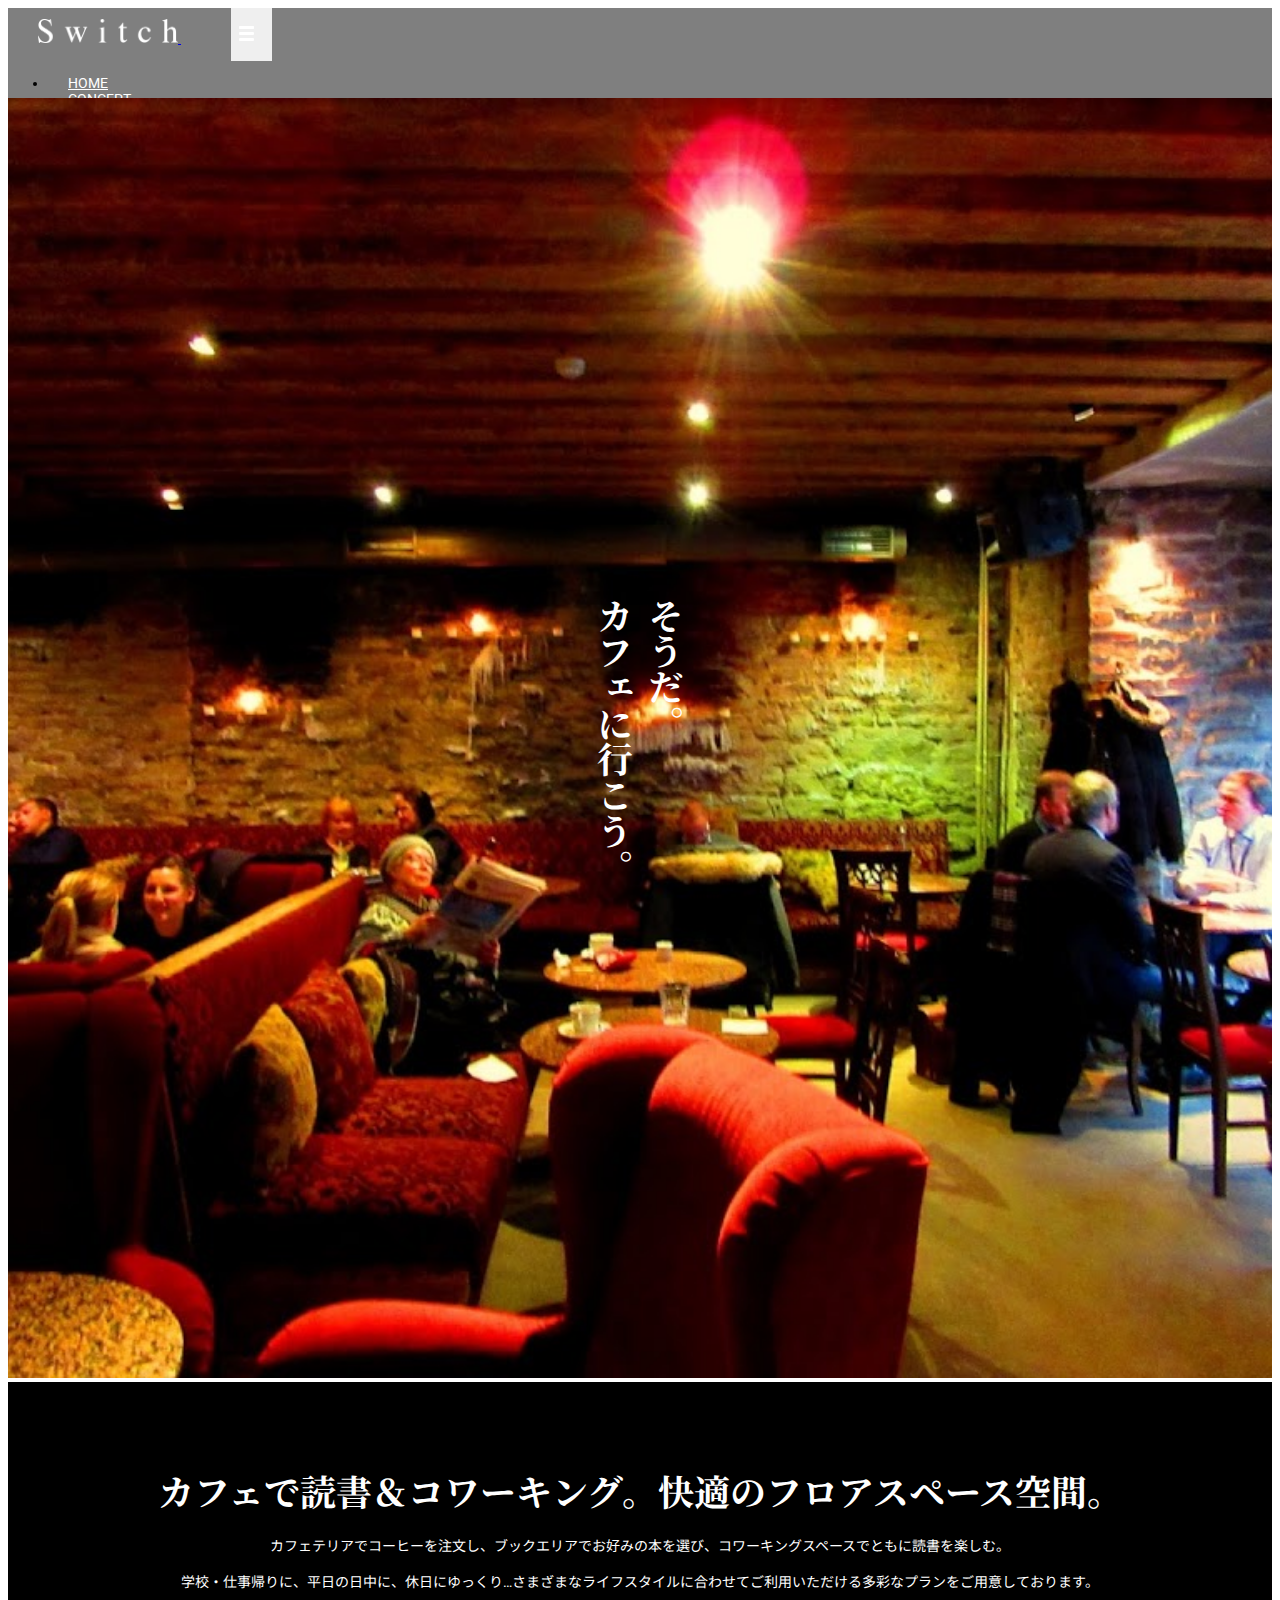
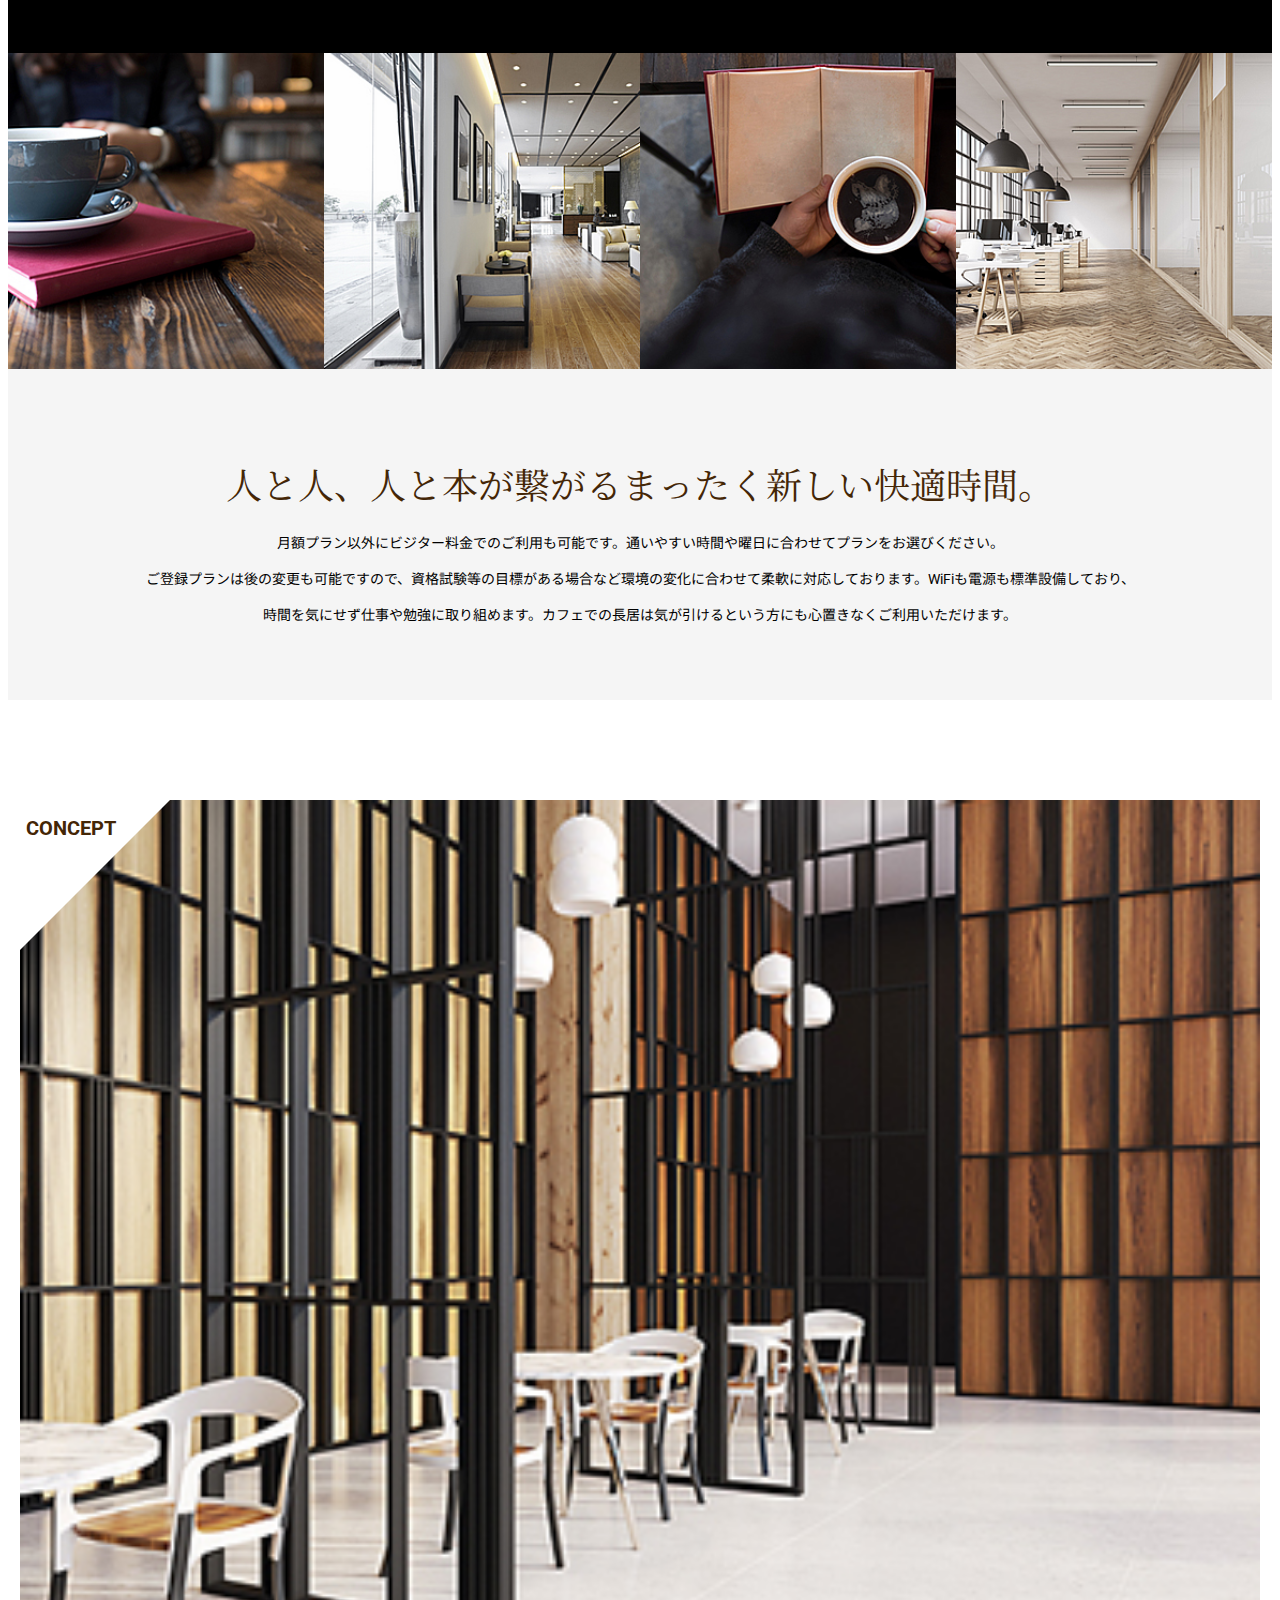
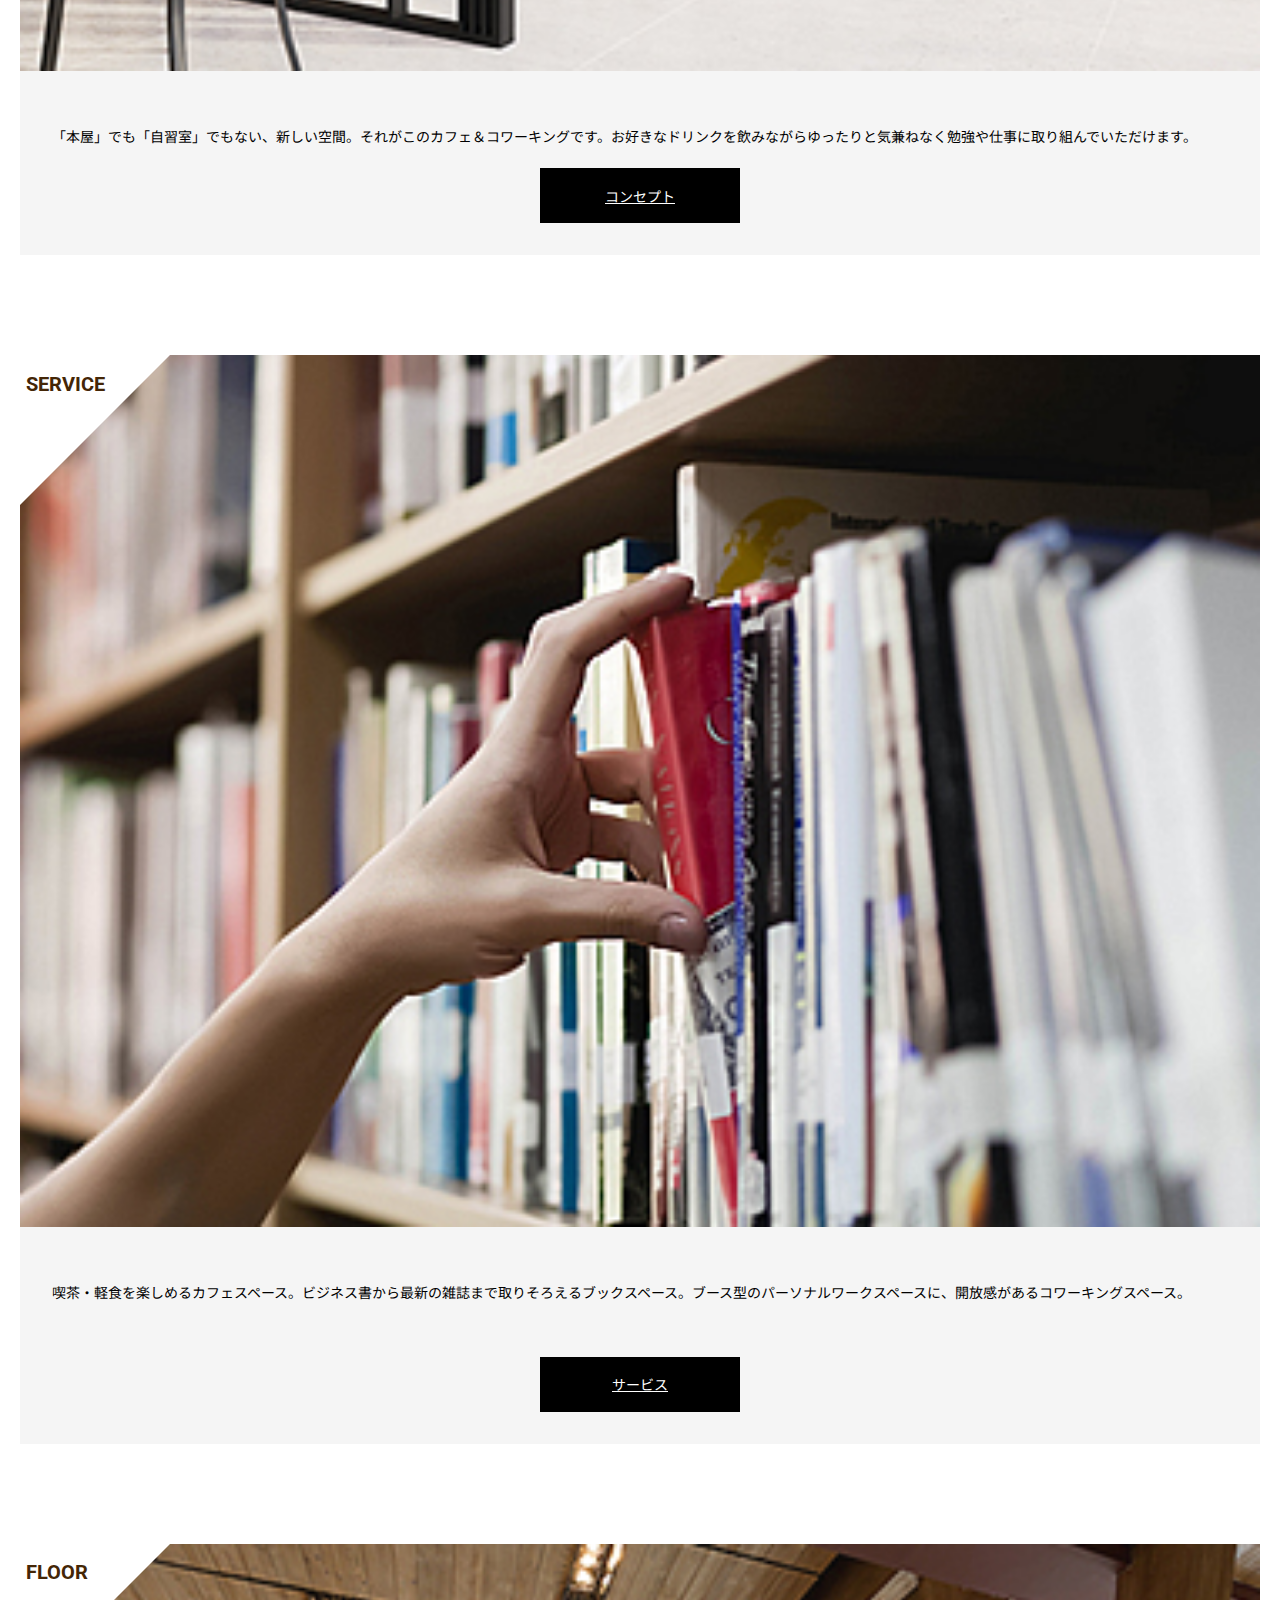
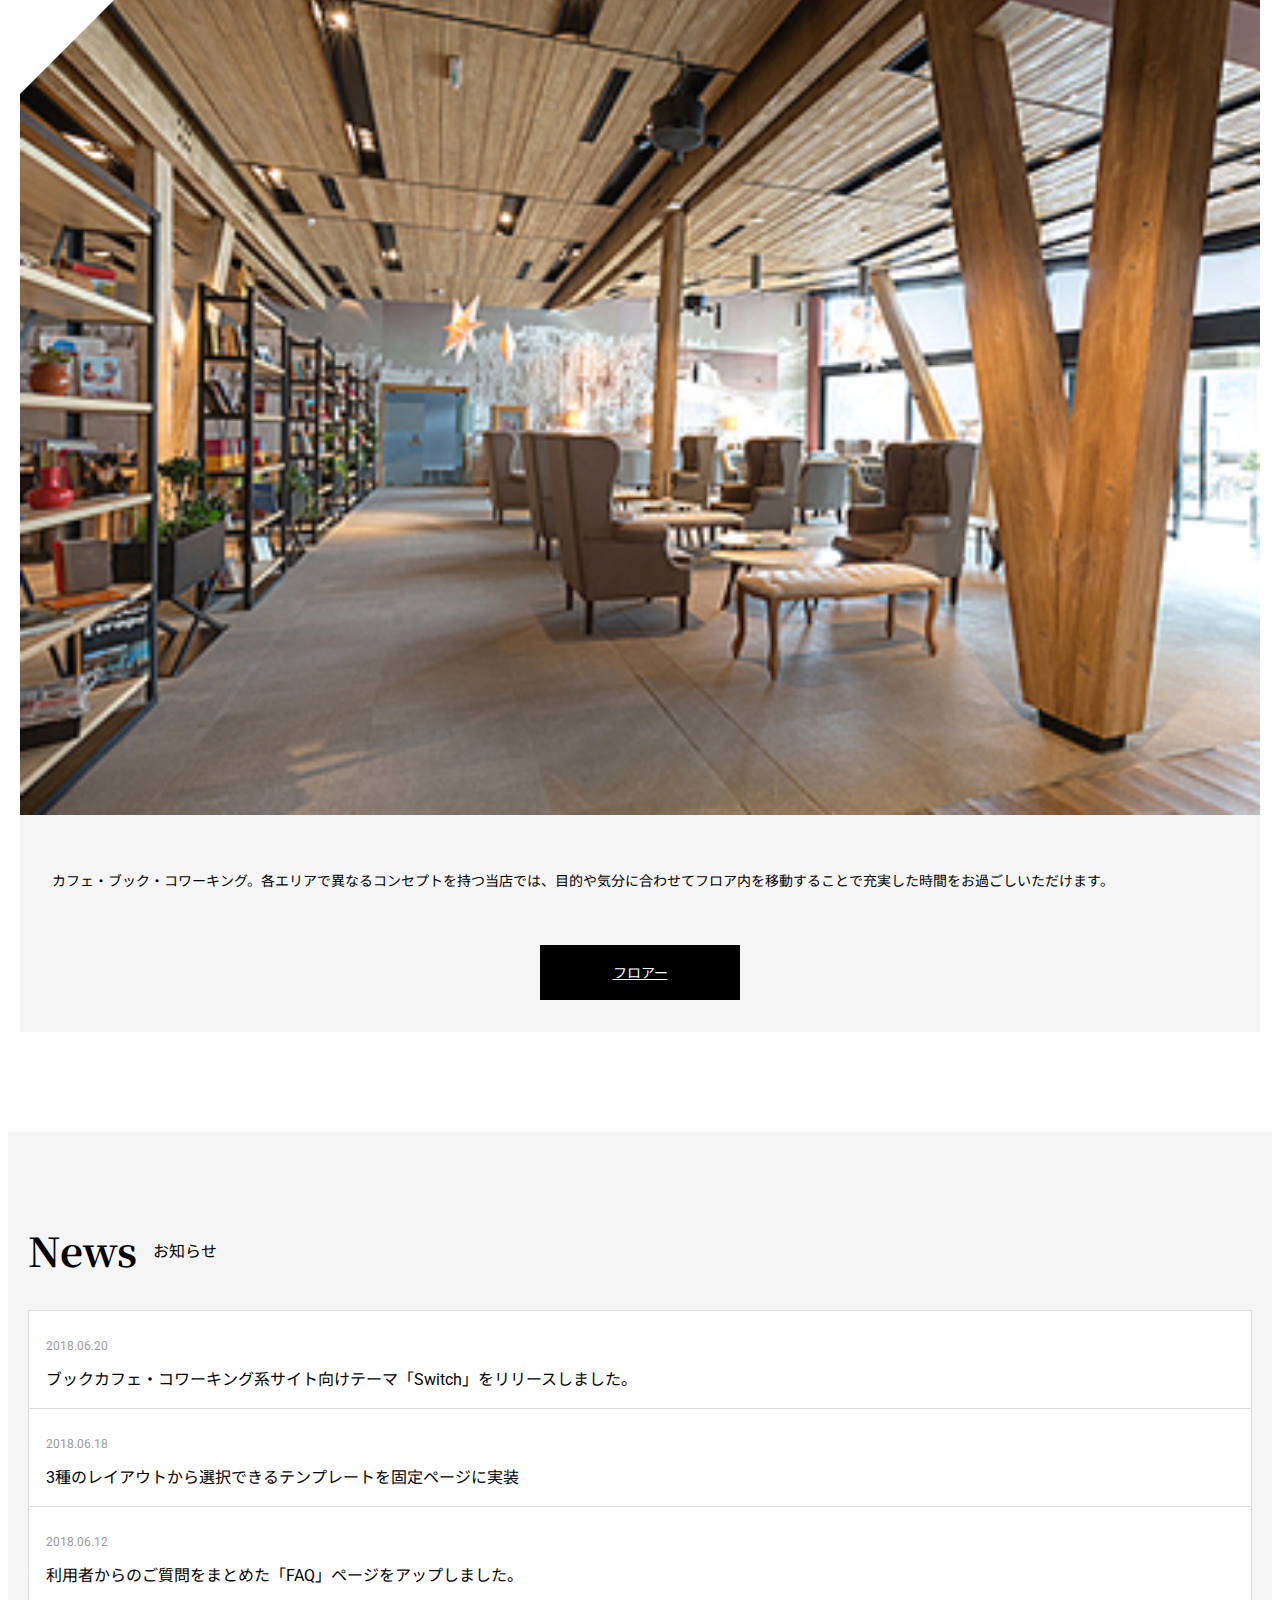
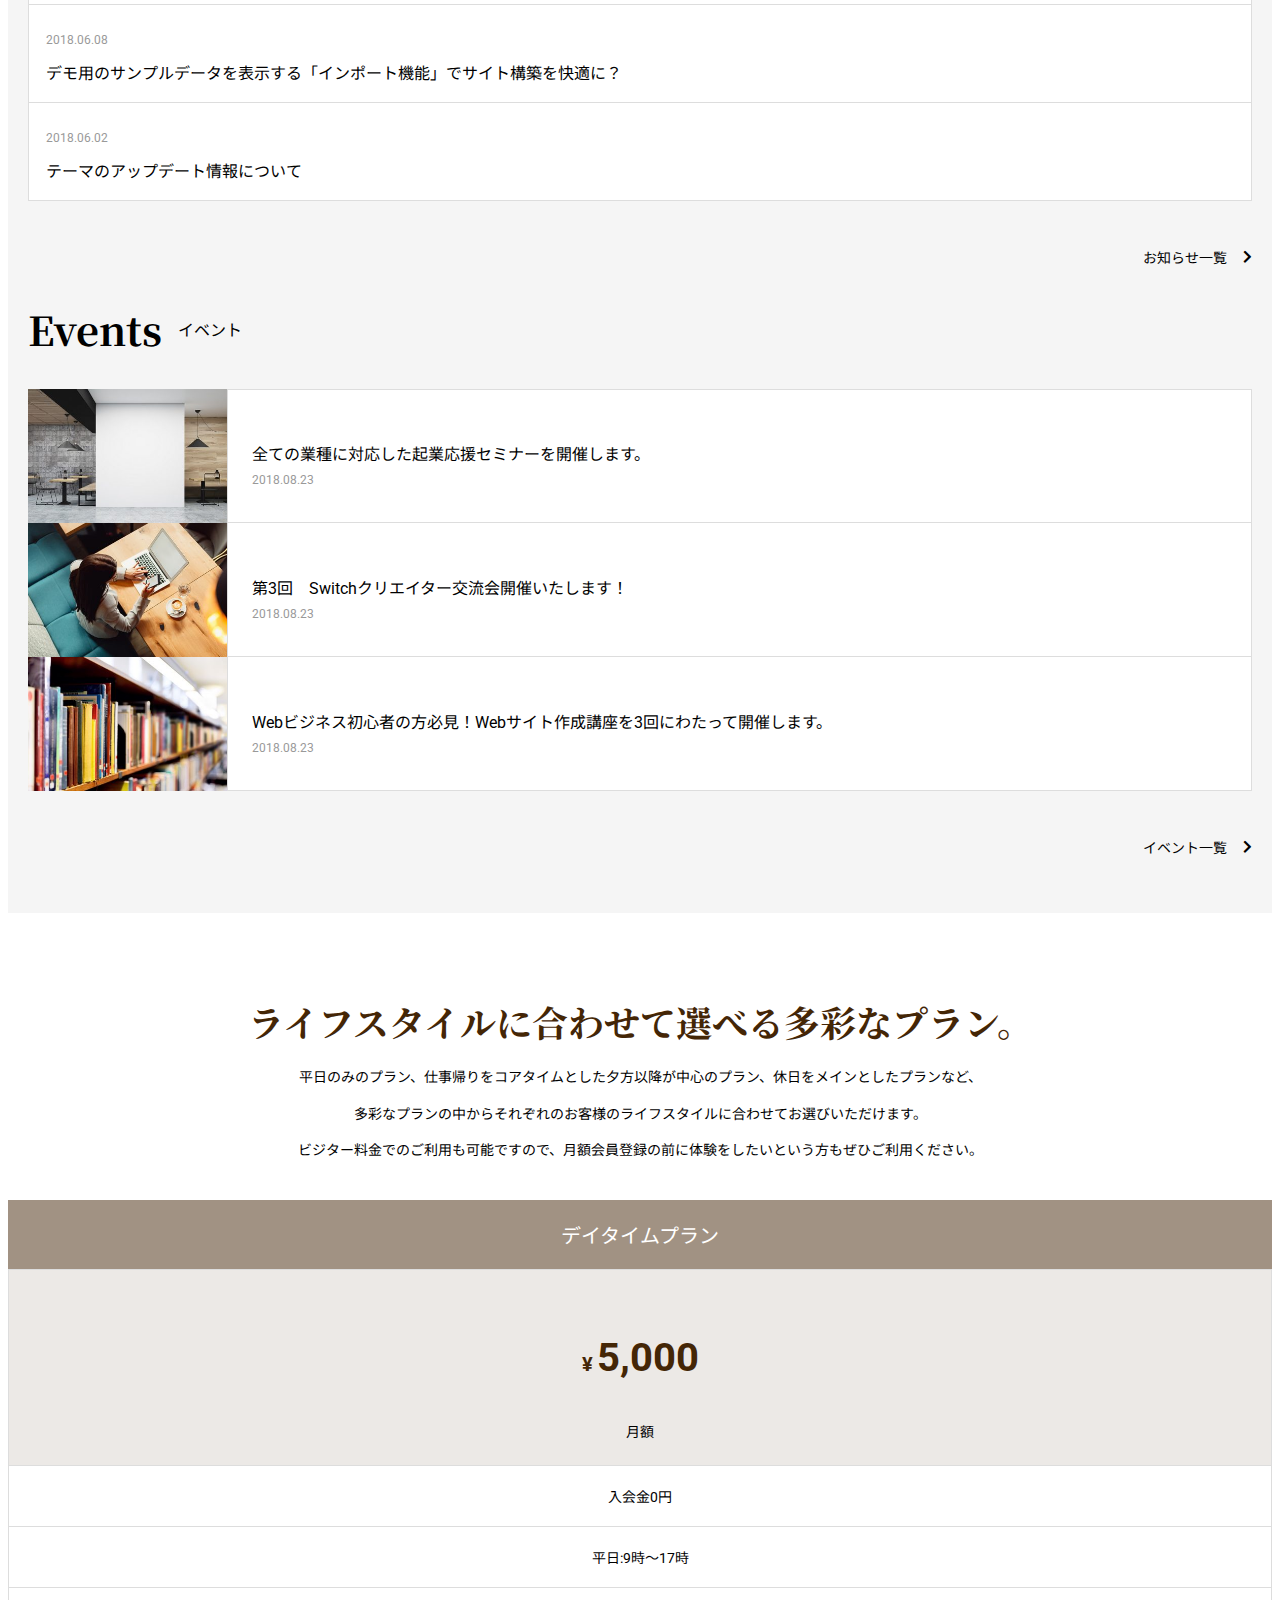
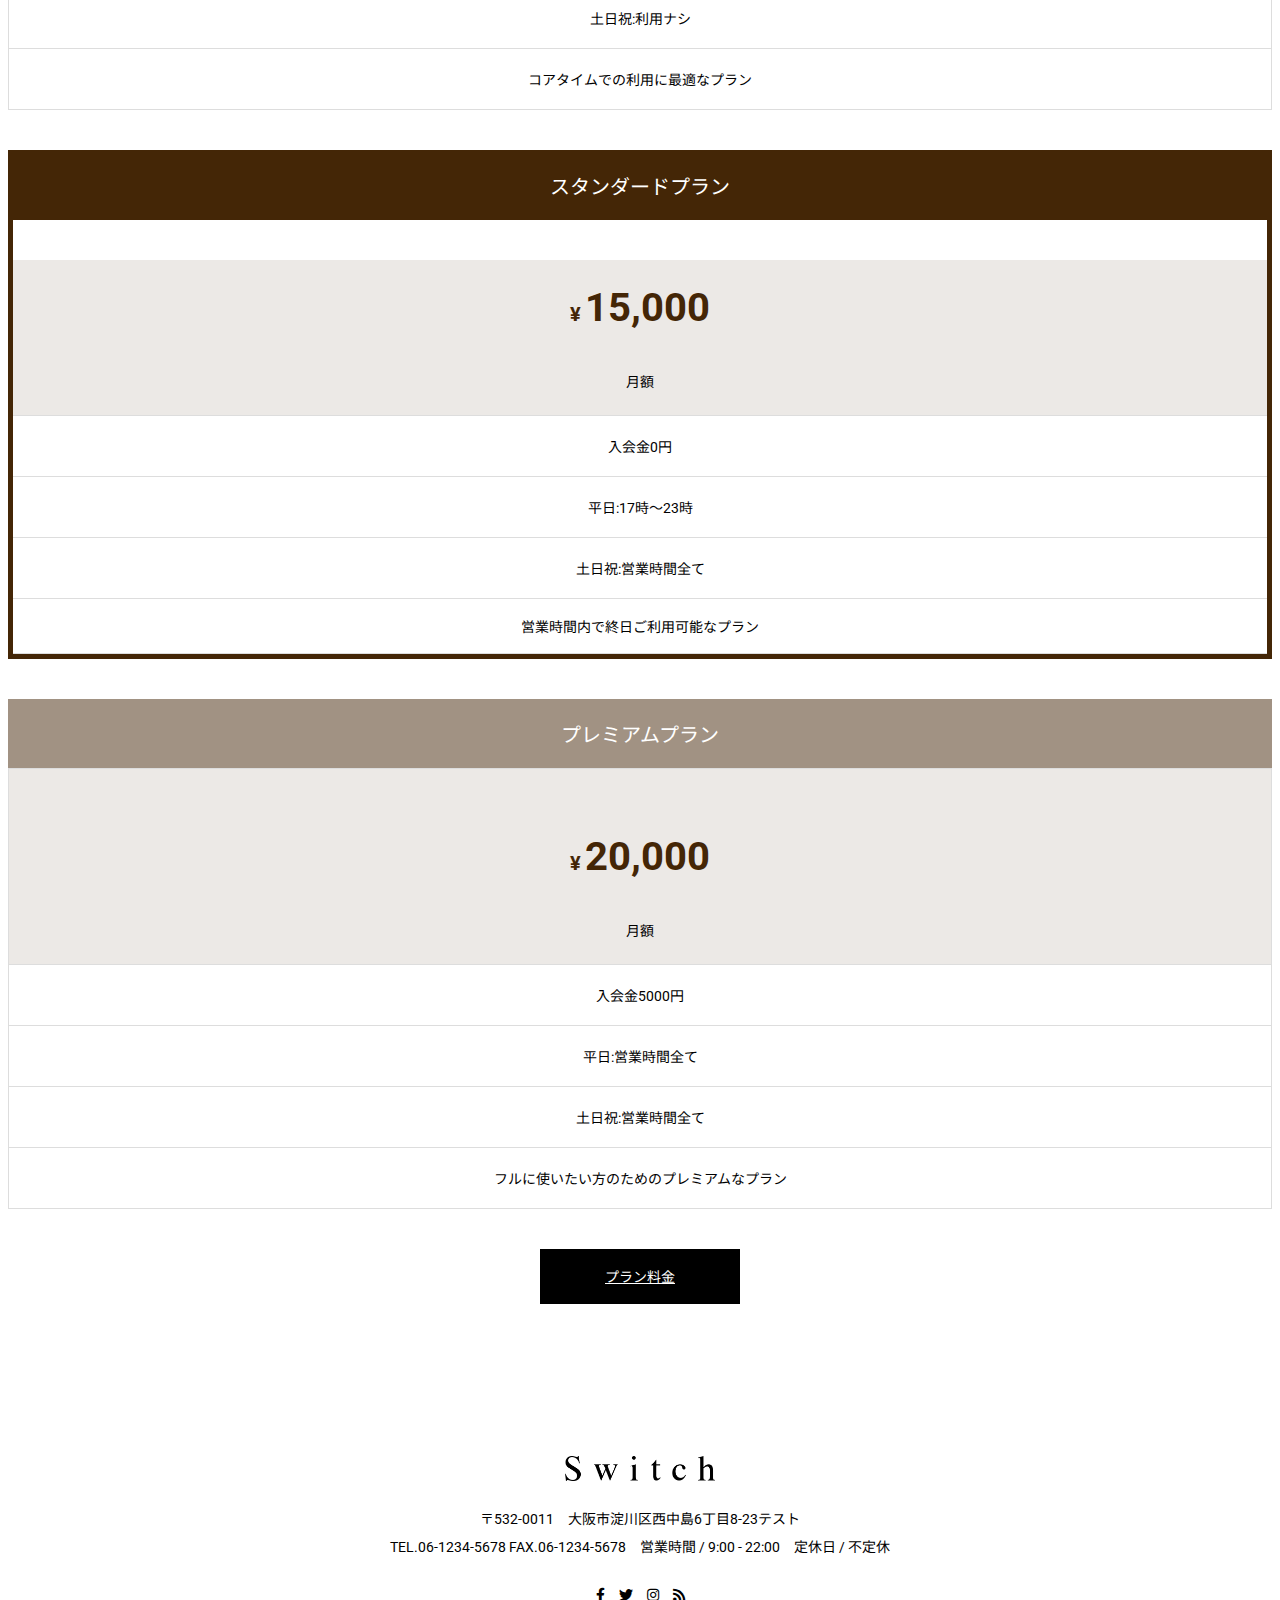
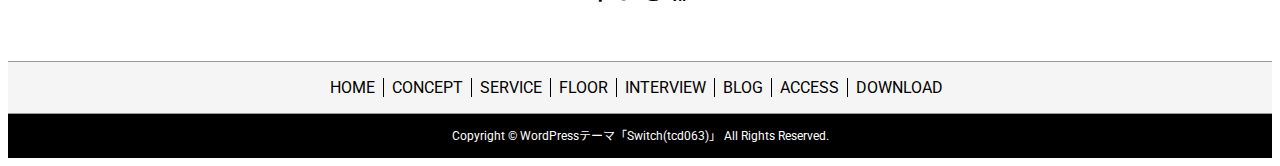
==== commit 11eb1698: "画像表示" ====
--- a/src/page/index.html
+++ b/src/page/index.html
@@ -32,7 +32,7 @@
       <nav class="navbar navbar-expand-lg navbar-dark">
         <div class="container-fluid">
           <a class="navbar-brand" href="#">
-            <img class="navbar-brand-img" src="../img/header.png" />
+            <img class="navbar-brand-img" src="./img/header.png" />
           </a>
           <button
             class="navbar-toggler"
@@ -41,7 +41,7 @@
             data-target="#collapseDetail"
             aria-controls="collapseDetail"
           >
-            <img src="../img/humberger-bar.svg" class="humbergar-icon-img" />
+            <img src="./img/humberger-bar.svg" class="humbergar-icon-img" />
           </button>
           <div class="collapse navbar-collapse" id="navbarNavDropdown">
             <ul class="navbar-nav ml-auto">
@@ -187,7 +187,7 @@
     </div>
     <div class="top">
       <div class="top-header">
-        <img class="header-img" src="../img/top.jpg" />
+        <img class="header-img" src="./img/top.jpg" />
         <h1 class="header-text">そうだ。<br />カフェに行こう。</h1>
       </div>
       <div class="message">
@@ -202,10 +202,10 @@
     </div>
     <div class="about">
       <div class="img-table">
-        <img class="about-img" src="../img/about-1.jpg" />
-        <img class="about-img" src="../img/about-2.jpg" />
-        <img class="about-img" src="../img/about-3.jpg" />
-        <img class="about-img" src="../img/about-4.jpg" />
+        <img class="about-img" src="./img/about-1.jpg" />
+        <img class="about-img" src="./img/about-2.jpg" />
+        <img class="about-img" src="./img/about-3.jpg" />
+        <img class="about-img" src="./img/about-4.jpg" />
       </div>
       <div class="message">
         <p class="title">人と人、人と本が繋がるまったく新しい快適時間。</p>
@@ -223,7 +223,7 @@
             <div class="card">
               <div class="card-img">
                 <div class="picture">
-                  <img src="../img/card-1.jpg" class="card-1" />
+                  <img src="./img/card-1.jpg" class="card-1" />
                 </div>
                 <div class="vector"></div>
                 <h2 class="card-title">CONCEPT</h2>
@@ -240,7 +240,7 @@
             <div class="card">
               <div class="card-img">
                 <div class="picture">
-                  <img src="../img/card-2.jpg" class="card-1" />
+                  <img src="./img/card-2.jpg" class="card-1" />
                 </div>
                 <div class="vector"></div>
                 <h2 class="card-title">SERVICE</h2>
@@ -257,7 +257,7 @@
             <div class="card">
               <div class="card-img">
                 <div class="picture">
-                  <img src="../img/card-3.jpg" class="card-1" />
+                  <img src="./img/card-3.jpg" class="card-1" />
                 </div>
                 <div class="vector"></div>
                 <h2 class="card-title">FLOOR</h2>
@@ -337,7 +337,7 @@
                 <article class="event-card">
                   <a href="#">
                     <div class="event-thumbnail">
-                      <img src="../img/events-1.jpg" />
+                      <img src="./img/events-1.jpg" />
                     </div>
                     <div class="event-caption">
                       <h3>
@@ -352,7 +352,7 @@
                 <article class="event-card">
                   <a href="#">
                     <div class="event-thumbnail">
-                      <img src="../img/events-2.jpg" />
+                      <img src="./img/events-2.jpg" />
                     </div>
                     <div class="event-caption">
                       <h3>第3回　Switchクリエイター交流会開催いたします！</h3>
@@ -365,7 +365,7 @@
                 <article class="event-card">
                   <a href="#">
                     <div class="event-thumbnail">
-                      <img src="../img/events-3.jpg" />
+                      <img src="./img/events-3.jpg" />
                     </div>
                     <div class="event-caption">
                       <h3>
@@ -452,7 +452,7 @@
     </div>
     <div class="footer">
       <div class="footer-body">
-        <img src="../img/footer.png" class="footer-img" />
+        <img src="./img/footer.png" class="footer-img" />
         <div class="information">
           〒532-0011　大阪市淀川区西中島6丁目8-23テスト<br />
           TEL.06-1234-5678 FAX.06-1234-5678　営業時間 / 9:00 - 22:00　定休日 /
--- a/src/page/style.css
+++ b/src/page/style.css
@@ -1,637 +1 @@
-body {
-  font-family: Roboto, "Noto Sans JP", sans-serif;
-}
-section {
-  margin-bottom: 120px;
-}
-.button {
-  display: flex;
-  color: #fff;
-  background-color: #000;
-  font-size: 14px;
-  transition: background-color 0.2s ease;
-  width: 200px;
-  height: 55px;
-  align-items: center;
-  justify-content: center;
-}
-@media screen and (max-width: 992px) {
-  .button {
-    width: 150px;
-    height: 55px;
-  }
-}
-@media screen and (max-width: 768px) {
-  .button {
-    width: 180px;
-    height: 45px;
-  }
-}
-.button:hover {
-  color: #fff;
-  background-color: #442606;
-  text-decoration: none;
-}
-.assignment-example-button {
-  color: red;
-  font-size: 16px;
-}
-.news-and-events-title > h2 {
-  display: flex;
-  align-items: center;
-  font-size: 20px;
-  font-family: "Noto Serif JP", serif;
-  margin-bottom: 32px;
-}
-@media (min-width: 768px) {
-  .news-and-events-title > h2 {
-    font-size: 40px;
-  }
-}
-.news-and-events-title > h2 .caption {
-  font-size: 16px;
-  font-family: Roboto, "Noto Sans JP", sans-serif;
-  font-weight: 400;
-  margin-left: 16px;
-}
-.news-and-events-more {
-  align-self: flex-end;
-  margin-top: 16px;
-  cursor: pointer;
-  color: #000;
-  text-decoration: none;
-  font-size: 14px;
-  transition: color 0.2s ease;
-  display: inline-flex;
-  align-items: center;
-}
-.news-and-events-more:hover {
-  color: #999;
-  text-decoration: none;
-}
-.news-and-events-more > i {
-  margin-left: 16px;
-}
-.message {
-  text-align: center;
-  padding: 52px 20px;
-  background-color: #000;
-  color: #fff;
-}
-@media screen and (max-width: 992px) {
-  .message {
-    padding: 32px 20px;
-  }
-}
-.message .title {
-  font-family: "Noto Serif JP", serif;
-  font-size: 36px;
-  line-height: 1.5;
-  margin-bottom: 10px;
-  text-align: center;
-}
-@media screen and (max-width: 992px) {
-  .message .title {
-    margin-bottom: 6px;
-    font-size: 20px;
-  }
-}
-.message .explanation {
-  font-size: 14px;
-  line-height: 2.6;
-  color: #000;
-}
-@media screen and (max-width: 992px) {
-  .message .explanation {
-    line-height: 2;
-  }
-}
-.plan-odd {
-  text-align: center;
-}
-@media screen and (min-width: 768px) {
-  .plan-odd {
-    margin-bottom: 24px;
-  }
-}
-.plan-odd .title {
-  padding: 20px;
-  background-color: #a19283;
-  color: #fff;
-  font-size: 20px;
-}
-.plan-odd .Frame4 {
-  background-color: #ece9e6;
-  border: 1px solid #ddd;
-}
-.plan-odd .Frame4 .Frame3 {
-  color: #442606;
-  margin: 0 auto;
-  font-weight: 700;
-}
-.plan-odd .Frame4 .Frame3 .price {
-  padding-top: 24px;
-  font-size: 40px;
-  color: #442606;
-  font-weight: 700;
-  font-size: 40px;
-}
-.plan-odd .Frame4 .Frame3 .price::first-letter {
-  font-size: 20px;
-  padding-right: 4px;
-}
-.plan-odd .Frame4 .text {
-  margin-bottom: 24px;
-  font-size: 14px;
-  font-weight: 400;
-}
-.plan-odd .list-item {
-  padding: 20px;
-  font-size: 14px;
-  font-weight: 400;
-  border-bottom: 1px solid #ddd;
-  border-right: 1px solid #ddd;
-  border-left: 1px solid #ddd;
-}
-.plan-even {
-  text-align: center;
-  border: 5px solid #442606;
-}
-.plan-even .title {
-  padding: 15.5px 0 20px;
-  background-color: #442606;
-  color: #fff;
-  font-size: 20px;
-}
-.plan-even .Frame4 {
-  background-color: #ece9e6;
-  border-bottom: 1px solid #ddd;
-}
-.plan-even .Frame4 .Frame3 {
-  color: #442606;
-  margin: 0 auto;
-  font-weight: 700;
-}
-.plan-even .Frame4 .Frame3 .price {
-  padding-top: 24px;
-  font-size: 40px;
-  color: #442606;
-  font-weight: 700;
-  font-size: 40px;
-}
-.plan-even .Frame4 .Frame3 .price::first-letter {
-  font-size: 20px;
-  padding-right: 4px;
-}
-.plan-even .Frame4 .text {
-  margin-bottom: 24px;
-  font-size: 14px;
-  font-weight: 400;
-}
-.plan-even .list-item {
-  padding: 20px;
-  font-size: 14px;
-  font-weight: 400;
-  border-bottom: 1px solid #ddd;
-}
-.message {
-  text-align: center;
-  padding: 52px 20px;
-  background-color: #000;
-  color: #fff;
-}
-@media screen and (max-width: 992px) {
-  .message {
-    padding: 32px 20px;
-  }
-}
-.message .title {
-  font-family: "Noto Serif JP", serif;
-  font-size: 36px;
-  line-height: 1.5;
-  margin-bottom: 10px;
-  text-align: center;
-}
-@media screen and (max-width: 992px) {
-  .message .title {
-    margin-bottom: 6px;
-    font-size: 20px;
-  }
-}
-.message .explanation {
-  font-size: 14px;
-  line-height: 2.6;
-  color: #000;
-}
-@media screen and (max-width: 992px) {
-  .message .explanation {
-    line-height: 2;
-  }
-}
-.about {
-  margin-bottom: 100px;
-}
-@media (max-width: 992px) {
-  .about {
-    margin-bottom: 40px;
-  }
-}
-.about .img-table {
-  display: grid;
-  grid-template-columns: 1fr 1fr 1fr 1fr;
-}
-@media (max-width: 992px) {
-  .about .img-table {
-    grid-template-columns: 1fr 1fr;
-  }
-}
-.about .img-table .about-img {
-  width: 100%;
-}
-.about .message {
-  background-color: #f5f5f5;
-}
-.about .message .title {
-  color: #442606;
-}
-.events {
-  display: flex;
-  flex-direction: column;
-  align-items: stretch;
-  margin-bottom: 35px;
-}
-@media (min-width: 768px) {
-  .events {
-    margin-bottom: 0;
-  }
-}
-.events .event-list {
-  display: flex;
-  flex-direction: column;
-  align-items: stretch;
-  margin-bottom: 14px;
-}
-@media (min-width: 768px) {
-  .events .event-list {
-    margin-bottom: 30px;
-  }
-}
-.events .event-list .event-card > a {
-  height: 80px;
-  display: flex;
-  text-decoration: none;
-}
-.events .event-list .event-card > a .event-thumbnail {
-  display: none;
-  width: 207px;
-  overflow: hidden;
-}
-.events .event-list .event-card > a .event-thumbnail > img {
-  height: 100%;
-  transition: transform 0.5s ease;
-}
-.events .event-list .event-card > a .event-thumbnail:hover > img {
-  transform: scale(1.2);
-}
-.events .event-list .event-card > a .event-caption {
-  width: 100%;
-  background-color: #fff;
-  border: 1px solid #ddd;
-  display: flex;
-  flex-direction: column;
-  align-items: flex-start;
-  justify-content: center;
-  padding: 10px 20px 16px;
-}
-.events .event-list .event-card > a .event-caption > h3 {
-  color: #000;
-  font-size: 16px;
-  overflow: hidden;
-  white-space: nowrap;
-  text-overflow: ellipsis;
-  margin-bottom: 8px;
-  width: 100%;
-}
-.events .event-list .event-card > a .event-caption .posted-at {
-  color: #999;
-  font-size: 12px;
-}
-@media (min-width: 768px) {
-  .events .event-list .event-card > a {
-    height: 134px;
-  }
-  .events .event-list .event-card > a .event-thumbnail {
-    display: block;
-  }
-  .events .event-list .event-card > a .event-caption {
-    width: calc(100% - 207px);
-    padding: 0 24px;
-  }
-}
-.events .event-list .event-card:not(:first-child) > a .event-caption {
-  border-top: none;
-}
-.news {
-  display: flex;
-  flex-direction: column;
-}
-.news .group4 {
-  margin-bottom: 30px;
-  border-top: 1px solid #ddd;
-}
-.news .group4 a {
-  text-decoration: none;
-  color: #000;
-}
-.news .group4 a:hover {
-  color: #442606;
-}
-.news .group4 a article {
-  padding: 17px;
-  border: 1px solid #ddd;
-  border-top: none;
-  transition: all 0.2s 0s ease;
-}
-.news .group4 a article .date {
-  font-size: 12px;
-  margin-bottom: 10px;
-  color: #999;
-  line-height: 1;
-}
-.news .group4 a article .news-header {
-  margin-bottom: 0;
-  font-size: 16px;
-  text-overflow: ellipsis;
-  white-space: nowrap;
-  overflow: hidden;
-  line-height: 23px;
-}
-.news .group4 a article h3 {
-  font-weight: 400;
-}
-.header .navbar {
-  height: 90px;
-  background-color: rgba(0, 0, 0, 0.5);
-  flex-direction: row;
-  padding: 0;
-  font-size: 14px;
-}
-@media screen and (max-width: 1200px) {
-  .header .navbar {
-    height: 60px;
-    background-color: #000;
-    align-items: center;
-  }
-}
-.header .navbar .navbar-expand-lg {
-  padding-right: 0;
-}
-.header .navbar .container-fluid {
-  padding: 0;
-  height: 60px;
-}
-.header .navbar .navbar-brand {
-  padding: 0;
-  margin-right: 0;
-  padding: 33.01px 50px 33.01px 30px;
-}
-@media screen and (max-width: 1200px) {
-  .header .navbar .navbar-brand {
-    padding: 0 16px;
-    height: 20.56px;
-  }
-}
-.header .navbar .navbar-brand .navbar-brand-img {
-  width: 140px;
-  height: 23.99px;
-}
-@media screen and (max-width: 1200px) {
-  .header .navbar .navbar-brand .navbar-brand-img {
-    width: 120px;
-    vertical-align: baseline;
-  }
-}
-.header .navbar .navbar-toggler {
-  padding-right: 16px;
-  height: 53px;
-  outline: 0;
-  border-color: transparent;
-}
-.header .navbar .navbar-toggler .humberger-icon-img {
-  width: 15px;
-  height: 19px;
-}
-.header .navbar .navbar-collapse {
-  padding-right: 30px;
-}
-.header .navbar .navbar-collapse .navbar-nav .nav-item .dropdown-menu {
-  display: none;
-  padding: 0;
-  margin: 0;
-}
-.header .navbar .navbar-collapse .navbar-nav .nav-item:hover .dropdown-menu {
-  display: block;
-  border-radius: 0;
-  border: 0;
-}
-.header
-  .navbar
-  .navbar-collapse
-  .navbar-nav
-  .nav-item:hover
-  .dropdown-menu
-  .dropdown-item {
-  font-size: 14px;
-  padding: 18px;
-  width: 220px;
-  height: 56px;
-  align-items: auto;
-  color: #fff;
-  background-color: #000;
-  transition: 0.2s ease;
-}
-.header
-  .navbar
-  .navbar-collapse
-  .navbar-nav
-  .nav-item:hover
-  .dropdown-menu
-  .dropdown-item:hover {
-  background-color: #442606;
-}
-.header .navbar .navbar-collapse .navbar-nav .nav-item .nav-link {
-  padding: 34px 20px;
-  color: #fff;
-  transition: 0.2s ease;
-}
-.header .navbar .navbar-collapse .navbar-nav .nav-item .nav-link:hover {
-  color: #999;
-}
-.header .collapse2 {
-  width: 100%;
-  font-size: 14px;
-}
-@media screen and (min-width: 1200px) {
-  .header .collapse2 {
-    display: none;
-  }
-}
-.header .collapse2 .list-group {
-  border-radius: 0;
-  background-color: #000;
-}
-.header .collapse2 .list-group .list-group-item {
-  background-color: #000;
-  padding: 15px 16px;
-  border: 0;
-}
-.header .collapse2 .list-group .list-item1 {
-  color: #fff;
-  text-decoration: none;
-}
-.header .collapse2 .list-group .parent {
-  display: flex;
-  justify-content: space-between;
-  height: 53px;
-}
-.header .collapse2 .list-group .parent .child1 .list-item2 {
-  color: #fff;
-  text-decoration: none;
-}
-.header .collapse2 .list-group .parent .navbar-toggler:focus {
-  outline: 0;
-}
-.header .collapse2 .list-group .collapse3 .list-group {
-  border-radius: 0;
-  background-color: #000;
-}
-.header .collapse2 .list-group .collapse3 .list-group .list-group-item {
-  background-color: #000;
-  padding: 15px 28px;
-  border: 0;
-}
-.header .collapse2 .list-group .collapse3 .list-group .list-item4 {
-  color: #fff;
-  text-decoration: none;
-}
-.header .collapse2 .list-group .list-item3 {
-  color: #fff;
-  text-decoration: none;
-}
-.message {
-  text-align: center;
-  padding: 52px 20px;
-  background-color: #000;
-  color: #fff;
-}
-@media screen and (max-width: 992px) {
-  .message {
-    padding: 32px 20px;
-  }
-}
-.message .title {
-  font-family: "Noto Serif JP", serif;
-  font-size: 36px;
-  line-height: 1.5;
-  margin-bottom: 10px;
-  text-align: center;
-}
-@media screen and (max-width: 992px) {
-  .message .title {
-    margin-bottom: 6px;
-    font-size: 20px;
-  }
-}
-.message .explanation {
-  font-size: 14px;
-  line-height: 2.6;
-  color: #000;
-}
-@media screen and (max-width: 992px) {
-  .message .explanation {
-    line-height: 2;
-  }
-}
-.top .top-header {
-  position: relative;
-}
-.top .top-header .header-img {
-  width: 100%;
-  height: 100vw;
-  object-fit: cover;
-}
-@media screen and (max-width: 992px) {
-  .top .top-header .header-img {
-    height: 360px;
-  }
-}
-.top .top-header .header-text {
-  margin: 0;
-  position: absolute;
-  top: 50%;
-  left: 50%;
-  transform: translate(-50%, -50%);
-  color: #fff;
-  writing-mode: vertical-rl;
-  font-size: 36px;
-  font-family: "Noto Serif JP", serif;
-}
-@media screen and (max-width: 992px) {
-  .top .top-header .header-text {
-    font-size: 20px;
-  }
-}
-.card {
-  background-color: #f5f5f5;
-  border: none;
-  border-radius: 0;
-}
-@media (max-width: 768px) {
-  .card {
-    margin-bottom: 40px;
-  }
-}
-.card .card-img {
-  border-radius: 0;
-  position: relative;
-}
-.card .card-img .card-title {
-  color: #442606;
-  font-weight: 700;
-  font-size: 20px;
-  padding-left: 6px;
-  position: absolute;
-  padding-top: 0;
-  top: 0;
-  left: 0;
-}
-.card .card-img .vector {
-  width: 0;
-  position: absolute;
-  border-top: solid 150px #fff;
-  border-right: solid 150px transparent;
-  top: 0;
-}
-.card .card-img .picture {
-  overflow: hidden;
-  width: 100%;
-}
-.card .card-img .picture .card-1 {
-  width: 100%;
-  object-fit: cover;
-}
-@media screen and (min-width: 768px) {
-  .card .card-img .picture .card-1 {
-    transition: 0.5s ease;
-  }
-  .card .card-img .picture .card-1:hover {
-    transform: scale(1.2);
-  }
-}
-.card .card-body {
-  font-size: 14px;
-  padding-bottom: 32px;
-}
-.card .card-body .button {
-  margin: auto;
-}
+body{font-family:Roboto,"Noto Sans JP",sans-serif}section{margin-bottom:120px}.card{background-color:#f5f5f5;border:none;border-radius:0}@media (max-width:768px){.card{margin-bottom:40px}}.card .card-img{border-radius:0;position:relative}.card .card-img .card-title{color:#442606;font-weight:700;font-size:20px;padding-left:6px;position:absolute;padding-top:0;top:0;left:0}.card .card-img .vector{width:0;position:absolute;border-top:solid 150px #fff;border-right:solid 150px transparent;top:0}.card .card-img .picture{overflow:hidden;width:100%}.card .card-img .picture .card-1{width:100%;object-fit:cover}@media screen and (min-width:768px){.card .card-img .picture .card-1{transition:.5s ease}.card .card-img .picture .card-1:hover{transform:scale(1.2)}}.card .card-body{font-size:14px;padding-bottom:32px}.card .card-body .button{margin:auto}.message{text-align:center;padding:52px 20px;background-color:#000;color:#fff}@media screen and (max-width:992px){.message{padding:32px 20px}}.message .title{font-family:"Noto Serif JP",serif;font-size:36px;line-height:1.5;margin-bottom:10px;text-align:center}@media screen and (max-width:992px){.message .title{margin-bottom:6px;font-size:20px}}.message .explanation{font-size:14px;line-height:2.6;color:#000}@media screen and (max-width:992px){.message .explanation{line-height:2}}.news-and-events-title>h2{display:flex;align-items:center;font-size:20px;font-family:"Noto Serif JP",serif;margin-bottom:32px}@media (min-width:768px){.news-and-events-title>h2{font-size:40px}}.news-and-events-title>h2 .caption{font-size:16px;font-family:Roboto,"Noto Sans JP",sans-serif;font-weight:400;margin-left:16px}.news-and-events-more{align-self:flex-end;margin-top:16px;cursor:pointer;color:#000;text-decoration:none;font-size:14px;transition:color .2s ease;display:inline-flex;align-items:center}.news-and-events-more:hover{color:#999;text-decoration:none}.news-and-events-more>i{margin-left:16px}.button{display:flex;color:#fff;background-color:#000;font-size:14px;transition:background-color .2s ease;width:200px;height:55px;align-items:center;justify-content:center}@media screen and (max-width:992px){.button{width:150px;height:55px}}@media screen and (max-width:768px){.button{width:180px;height:45px}}.button:hover{color:#fff;background-color:#442606;text-decoration:none}.assignment-example-button{color:red;font-size:16px}.message{text-align:center;padding:52px 20px;background-color:#000;color:#fff}@media screen and (max-width:992px){.message{padding:32px 20px}}.message .title{font-family:"Noto Serif JP",serif;font-size:36px;line-height:1.5;margin-bottom:10px;text-align:center}@media screen and (max-width:992px){.message .title{margin-bottom:6px;font-size:20px}}.message .explanation{font-size:14px;line-height:2.6;color:#000}@media screen and (max-width:992px){.message .explanation{line-height:2}}.about{margin-bottom:100px}@media (max-width:992px){.about{margin-bottom:40px}}.about .img-table{display:grid;grid-template-columns:1fr 1fr 1fr 1fr}@media (max-width:992px){.about .img-table{grid-template-columns:1fr 1fr}}.about .img-table .about-img{width:100%}.about .message{background-color:#f5f5f5}.about .message .title{color:#442606}.card{background-color:#f5f5f5;border:none;border-radius:0}@media (max-width:768px){.card{margin-bottom:40px}}.card .card-img{border-radius:0;position:relative}.card .card-img .card-title{color:#442606;font-weight:700;font-size:20px;padding-left:6px;position:absolute;padding-top:0;top:0;left:0}.card .card-img .vector{width:0;position:absolute;border-top:solid 150px #fff;border-right:solid 150px transparent;top:0}.card .card-img .picture{overflow:hidden;width:100%}.card .card-img .picture .card-1{width:100%;object-fit:cover}@media screen and (min-width:768px){.card .card-img .picture .card-1{transition:.5s ease}.card .card-img .picture .card-1:hover{transform:scale(1.2)}}.card .card-body{font-size:14px;padding-bottom:32px}.card .card-body .button{margin:auto}.cards .col{padding-left:12px;padding-right:12px}.cards .col .card{margin-bottom:100px}@media (max-width:768px){.cards .col .card{margin-bottom:40px}}.cards .col .card .card-body{display:flex;flex-direction:column;padding:32px}.cards .col .card .card-body .card-text{line-height:33px}.cards .col .card .card-body .card-text2{line-height:33px;padding-bottom:33px}@media (min-width:992px) and (max-width:1200px){.cards .col .card .card-body .card-text2{padding-bottom:0}}.cards .col .card .card-body .card-text3{line-height:33px;padding-bottom:33px}.events{display:flex;flex-direction:column;align-items:stretch;margin-bottom:35px}@media (min-width:992px){.events{margin-bottom:0}}.events .event-list{display:flex;flex-direction:column;align-items:stretch;margin-bottom:14px}@media (min-width:992px){.events .event-list{margin-bottom:30px}}.events .event-list .event-card>a{height:80px;display:flex;text-decoration:none}.events .event-list .event-card>a .event-thumbnail{display:none;width:207px;overflow:hidden}.events .event-list .event-card>a .event-thumbnail>img{height:100%;transition:transform .5s ease}.events .event-list .event-card>a .event-thumbnail:hover>img{transform:scale(1.2)}.events .event-list .event-card>a .event-caption{width:100%;background-color:#fff;border:1px solid #ddd;display:flex;flex-direction:column;align-items:flex-start;justify-content:center;padding:10px 20px 16px}.events .event-list .event-card>a .event-caption>h3{color:#000;font-size:16px;overflow:hidden;white-space:nowrap;text-overflow:ellipsis;margin-bottom:8px;width:100%}.events .event-list .event-card>a .event-caption .posted-at{color:#999;font-size:12px}@media (min-width:992px){.events .event-list .event-card>a{height:134px}.events .event-list .event-card>a .event-thumbnail{display:block}.events .event-list .event-card>a .event-caption{width:calc(100% - 207px);padding:0 24px}}.events .event-list .event-card:not(:first-child)>a .event-caption{border-top:none}.footer{text-align:center}.footer .footer-body{background-color:#fff}.footer .footer-body .footer-img{width:150px;margin:52px 0 20px}@media screen and (max-width:768px){.footer .footer-body .footer-img{margin-top:32px}}.footer .footer-body .information{font-size:14px;line-height:2}.footer .footer-body .information .icons{padding:0;display:flex;justify-content:center;margin:20px 0 52px}@media screen and (max-width:768px){.footer .footer-body .information .icons{margin-bottom:32px}}.footer .footer-body .information .icons .list-item{list-style:none;margin:0 7px}.footer .footer-body .information .icons .list-item .footer-icon{transition:.2s;color:#000}.footer .footer-body .information .icons .list-item .footer-icon:hover{color:#999}.footer .footer-menu{background-color:#f5f5f5;justify-content:center;padding:16px;display:flex;gap:8px;border-top:1px solid #999;border-bottom:1px solid #999}.footer .footer-menu .footer-menu-item{border-right:1px solid;padding-right:8px;text-decoration:none;color:#000}.footer .footer-menu .footer-menu-item:hover{color:#442606;transition:.2s ease}.footer .footer-menu .footer-menu-item:last-child{border:0}@media screen and (max-width:768px){.footer .footer-menu .footer-menu-item{border:0;text-align:left}}@media screen and (max-width:768px){.footer .footer-menu{display:grid;grid-template-columns:1fr 1fr}.footer .footer-menu .footer-content{border:none;text-align:left;font-size:14px}}.footer .credit{font-size:12px;color:#fff;background-color:#000;line-height:1;padding:16px}.header .navbar{height:90px;background-color:rgba(0,0,0,.5);flex-direction:row;padding:0;font-size:14px}@media screen and (max-width:1200px){.header .navbar{height:60px;background-color:#000;align-items:center}}.header .navbar .navbar-expand-lg{padding-right:0}.header .navbar .container-fluid{padding:0;height:60px}.header .navbar .navbar-brand{padding:0;margin-right:0;padding:33.01px 50px 33.01px 30px}@media screen and (max-width:1200px){.header .navbar .navbar-brand{padding:0 16px;height:20.56px}}.header .navbar .navbar-brand .navbar-brand-img{width:140px;height:23.99px}@media screen and (max-width:1200px){.header .navbar .navbar-brand .navbar-brand-img{width:120px;vertical-align:baseline}}.header .navbar .navbar-toggler{padding-right:16px;height:53px;outline:0;border-color:transparent}.header .navbar .navbar-toggler .humberger-icon-img{width:15px;height:19px}.header .navbar .navbar-collapse{padding-right:30px}.header .navbar .navbar-collapse .navbar-nav .nav-item .dropdown-menu{display:none;padding:0;margin:0}.header .navbar .navbar-collapse .navbar-nav .nav-item:hover .dropdown-menu{display:block;border-radius:0;border:0}.header .navbar .navbar-collapse .navbar-nav .nav-item:hover .dropdown-menu .dropdown-item{font-size:14px;padding:18px;width:220px;height:56px;align-items:auto;color:#fff;background-color:#000;transition:.2s ease}.header .navbar .navbar-collapse .navbar-nav .nav-item:hover .dropdown-menu .dropdown-item:hover{background-color:#442606}.header .navbar .navbar-collapse .navbar-nav .nav-item .nav-link{padding:34px 20px;color:#fff;transition:.2s ease}.header .navbar .navbar-collapse .navbar-nav .nav-item .nav-link:hover{color:#999}.header .collapse2{width:100%;font-size:14px}@media screen and (min-width:1200px){.header .collapse2{display:none}}.header .collapse2 .list-group{border-radius:0;background-color:#000}.header .collapse2 .list-group .list-group-item{background-color:#000;padding:15px 16px;border:0}.header .collapse2 .list-group .list-item1{color:#fff;text-decoration:none}.header .collapse2 .list-group .parent{display:flex;justify-content:space-between;height:53px}.header .collapse2 .list-group .parent .child1 .list-item2{color:#fff;text-decoration:none}.header .collapse2 .list-group .parent .navbar-toggler:focus{outline:0}.header .collapse2 .list-group .collapse3 .list-group{border-radius:0;background-color:#000}.header .collapse2 .list-group .collapse3 .list-group .list-group-item{background-color:#000;padding:15px 28px;border:0}.header .collapse2 .list-group .collapse3 .list-group .list-item4{color:#fff;text-decoration:none}.header .collapse2 .list-group .list-item3{color:#fff;text-decoration:none}.news{display:flex;flex-direction:column}.news .group4{margin-bottom:30px;border-top:1px solid #ddd}.news .group4 a{text-decoration:none;color:#000}.news .group4 a:hover{color:#442606}.news .group4 a article{padding:17px;border:1px solid #ddd;border-top:none;transition:all .2s 0s ease}.news .group4 a article .date{font-size:12px;margin-bottom:10px;color:#999;line-height:1}.news .group4 a article .news-header{margin-bottom:0;font-size:16px;text-overflow:ellipsis;white-space:nowrap;overflow:hidden;line-height:23px}.news .group4 a article h3{font-weight:400}.message{text-align:center;padding:52px 20px;background-color:#000;color:#fff}@media screen and (max-width:992px){.message{padding:32px 20px}}.message .title{font-family:"Noto Serif JP",serif;font-size:36px;line-height:1.5;margin-bottom:10px;text-align:center}@media screen and (max-width:992px){.message .title{margin-bottom:6px;font-size:20px}}.message .explanation{font-size:14px;line-height:2.6;color:#000}@media screen and (max-width:992px){.message .explanation{line-height:2}}.organisms-plans .message{padding-bottom:32px;background-color:#fff}.organisms-plans .message .title{color:#442606}.organisms-plans .message .explanation{margin:0}.organisms-plans .row .plans{margin-bottom:40px}@media (max-width:768px){.organisms-plans .row .plans{margin-bottom:24px}}.organisms-plans .row .plans .Frame4{padding:0;margin:0}.organisms-plans .row .plans .Frame4 li{list-style:none}.organisms-plans .row .plans .last-child{padding:17px}.organisms-plans .button{margin:0 auto 100px}@media (max-width:768px){.organisms-plans .button{margin:0 auto 35px}}.news-and-events{padding:56px 0;width:100%;background-color:#f5f5f5}.news-and-events .col{padding:0 20px}.news-and-events .col .news{box-sizing:content-box;width:100%}@media screen and (max-width:992px){.news-and-events .col .news{margin-bottom:35px}}.news-and-events .col .news article{background-color:#fff}.news-and-events .col .events{margin-bottom:0}.news-and-events .col .events .event-list h3{font-weight:400;transition:.2s ease}.news-and-events .col .events .event-list h3:hover{color:#442606}.plan-odd{text-align:center}@media screen and (min-width:768px){.plan-odd{margin-bottom:24px}}.plan-odd .title{padding:20px;background-color:#a19283;color:#fff;font-size:20px}.plan-odd .Frame4{background-color:#ece9e6;border:1px solid #ddd}.plan-odd .Frame4 .Frame3{color:#442606;margin:0 auto;font-weight:700}.plan-odd .Frame4 .Frame3 .price{padding-top:24px;font-size:40px;color:#442606;font-weight:700;font-size:40px}.plan-odd .Frame4 .Frame3 .price::first-letter{font-size:20px;padding-right:4px}.plan-odd .Frame4 .text{margin-bottom:24px;font-size:14px;font-weight:400}.plan-odd .list-item{padding:20px;font-size:14px;font-weight:400;border-bottom:1px solid #ddd;border-right:1px solid #ddd;border-left:1px solid #ddd}.plan-even{text-align:center;border:5px solid #442606}.plan-even .title{padding:15.5px 0 20px;background-color:#442606;color:#fff;font-size:20px}.plan-even .Frame4{background-color:#ece9e6;border-bottom:1px solid #ddd}.plan-even .Frame4 .Frame3{color:#442606;margin:0 auto;font-weight:700}.plan-even .Frame4 .Frame3 .price{padding-top:24px;font-size:40px;color:#442606;font-weight:700;font-size:40px}.plan-even .Frame4 .Frame3 .price::first-letter{font-size:20px;padding-right:4px}.plan-even .Frame4 .text{margin-bottom:24px;font-size:14px;font-weight:400}.plan-even .list-item{padding:20px;font-size:14px;font-weight:400;border-bottom:1px solid #ddd}.message{text-align:center;padding:52px 20px;background-color:#000;color:#fff}@media screen and (max-width:992px){.message{padding:32px 20px}}.message .title{font-family:"Noto Serif JP",serif;font-size:36px;line-height:1.5;margin-bottom:10px;text-align:center}@media screen and (max-width:992px){.message .title{margin-bottom:6px;font-size:20px}}.message .explanation{font-size:14px;line-height:2.6;color:#000}@media screen and (max-width:992px){.message .explanation{line-height:2}}.top .top-header{position:relative}.top .top-header .header-img{width:100%;height:100vw;object-fit:cover}@media screen and (max-width:992px){.top .top-header .header-img{height:360px}}.top .top-header .header-text{margin:0;position:absolute;top:50%;left:50%;transform:translate(-50%,-50%);color:#fff;writing-mode:vertical-rl;font-size:36px;font-family:"Noto Serif JP",serif}@media screen and (max-width:992px){.top .top-header .header-text{font-size:20px}}.top .message .explanation{color:#fff}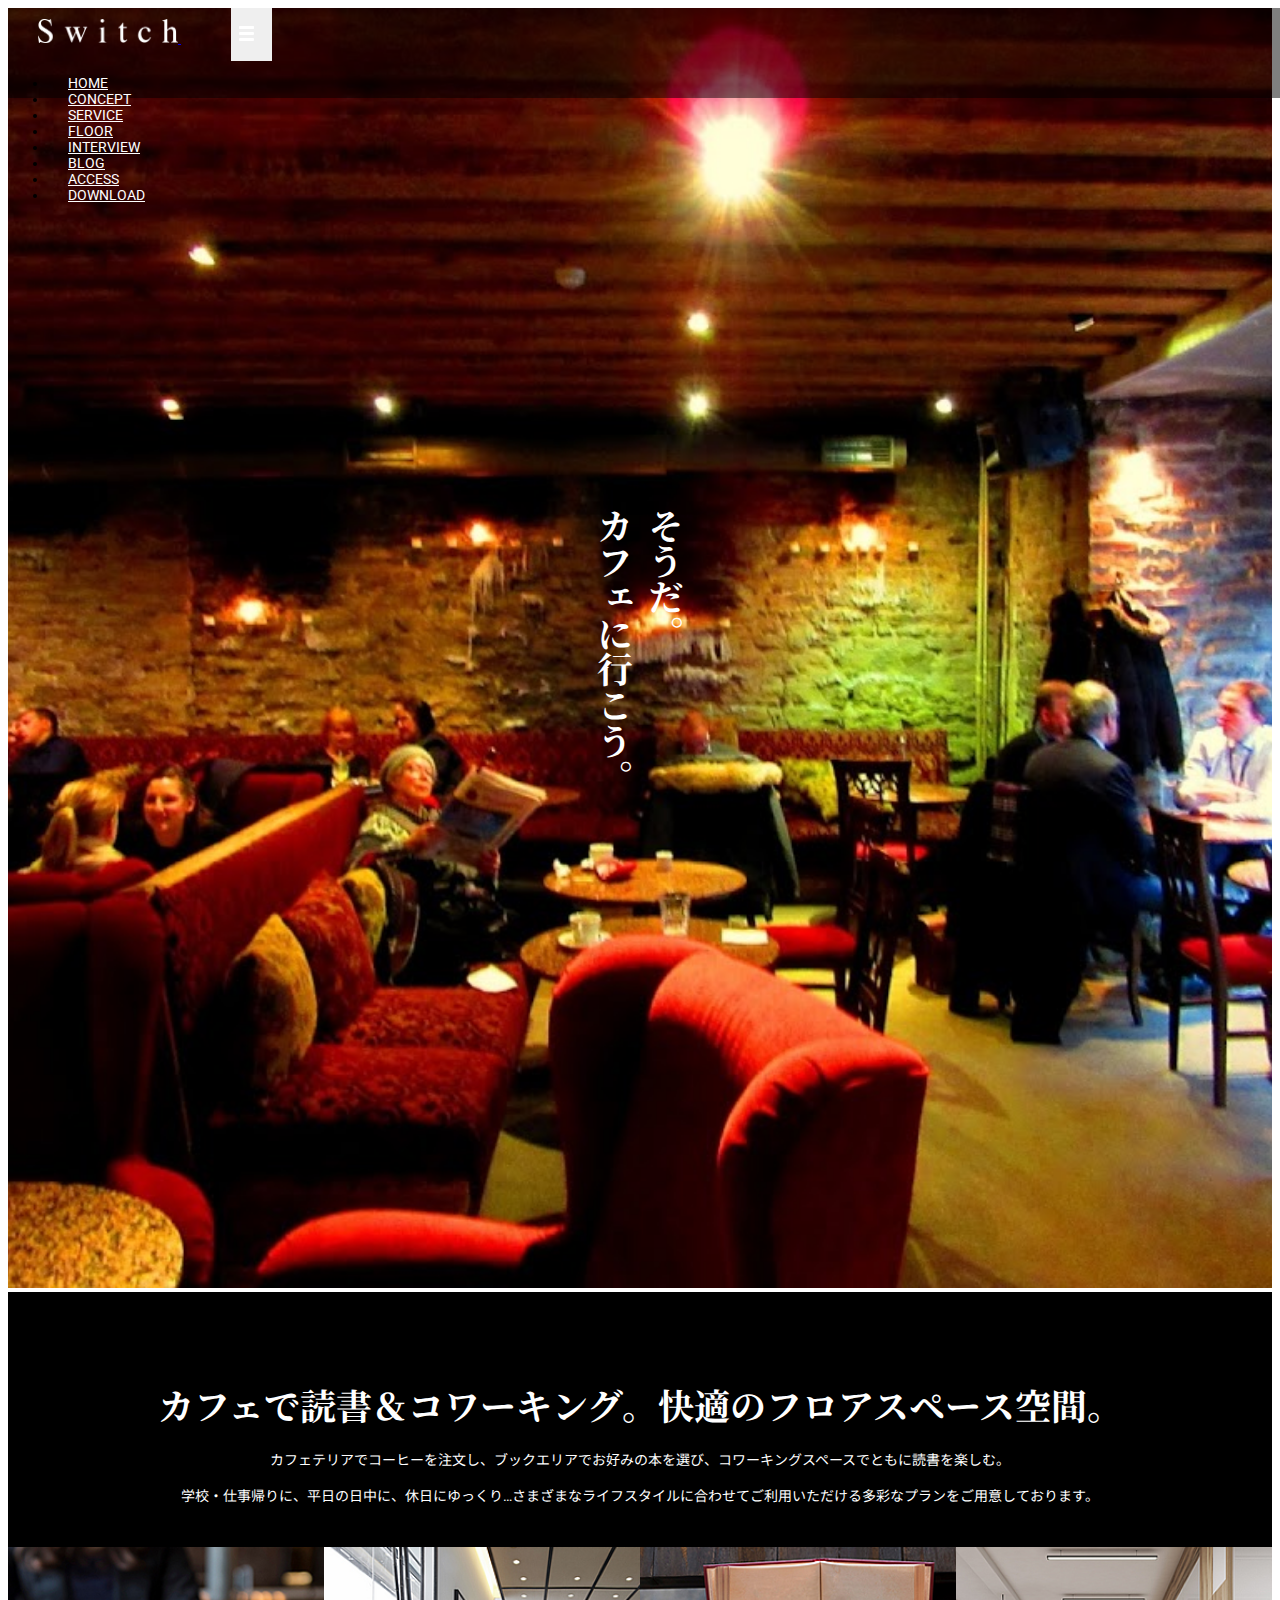
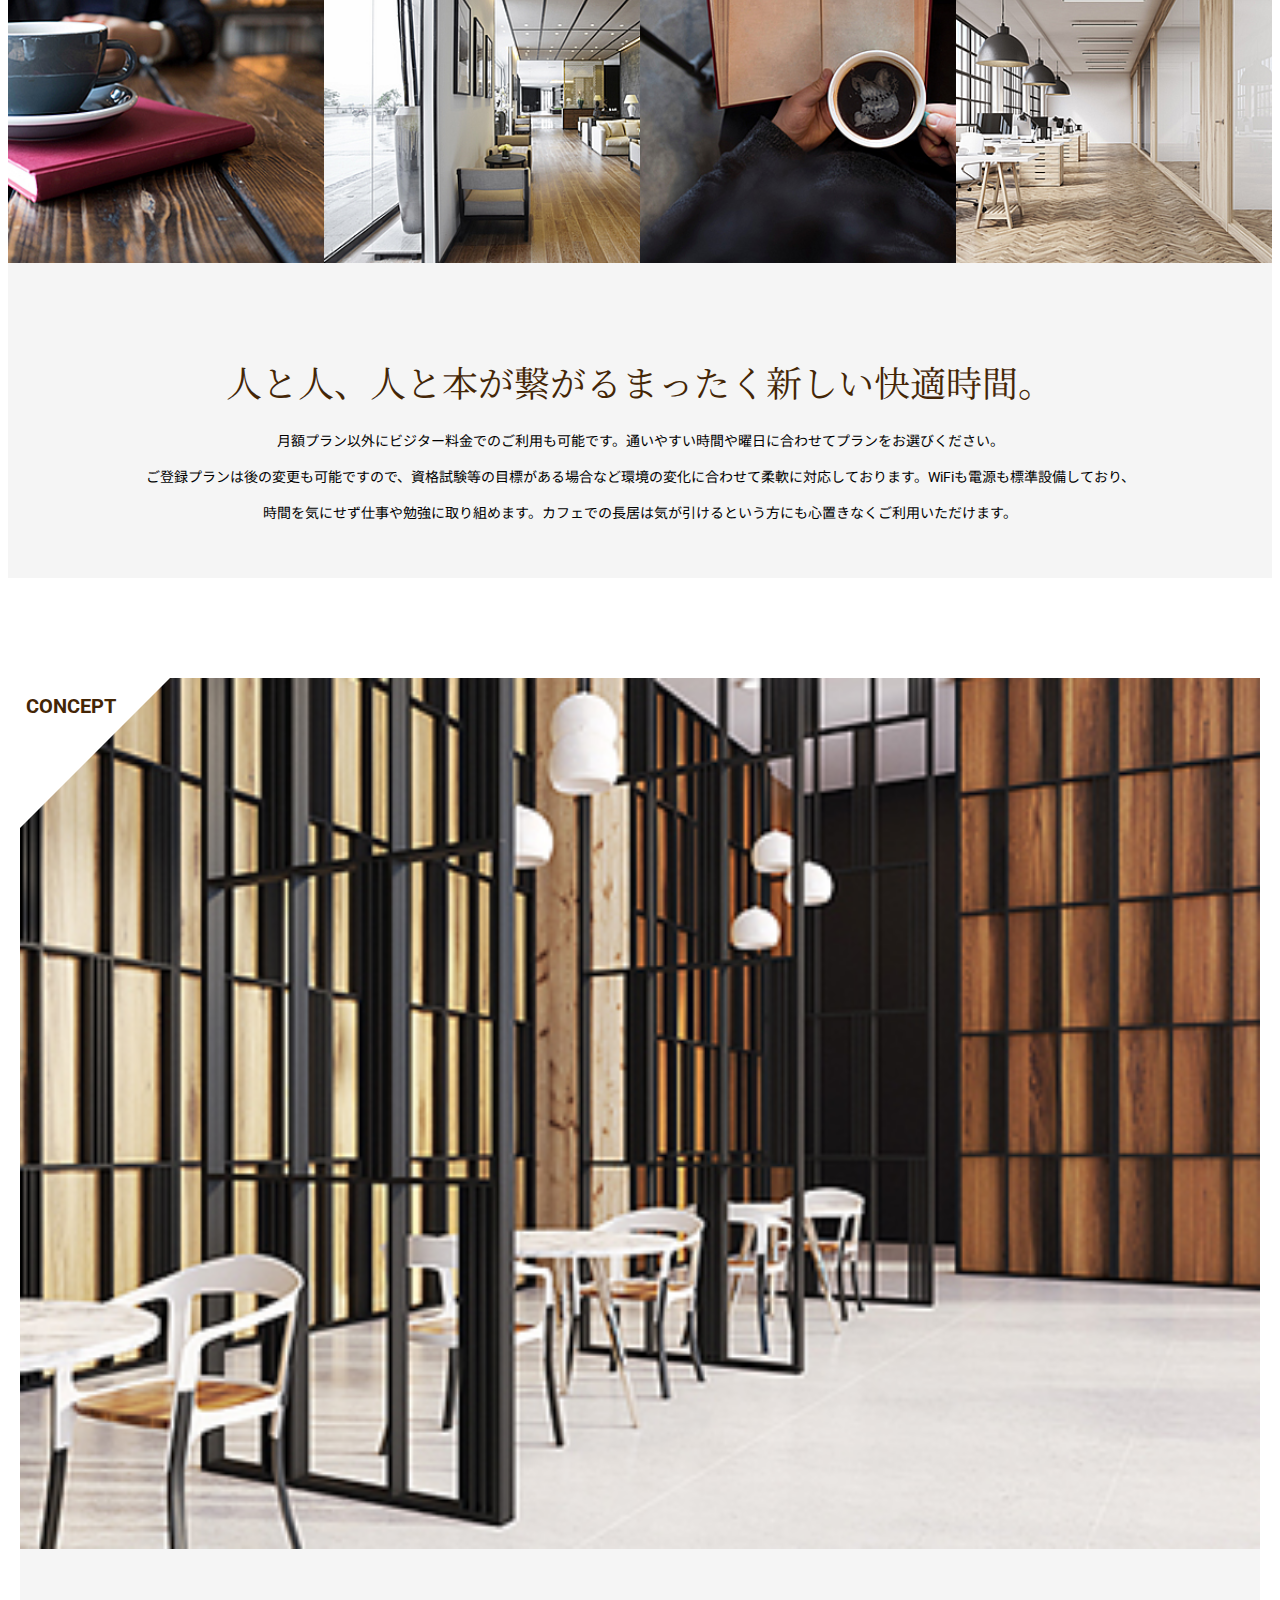
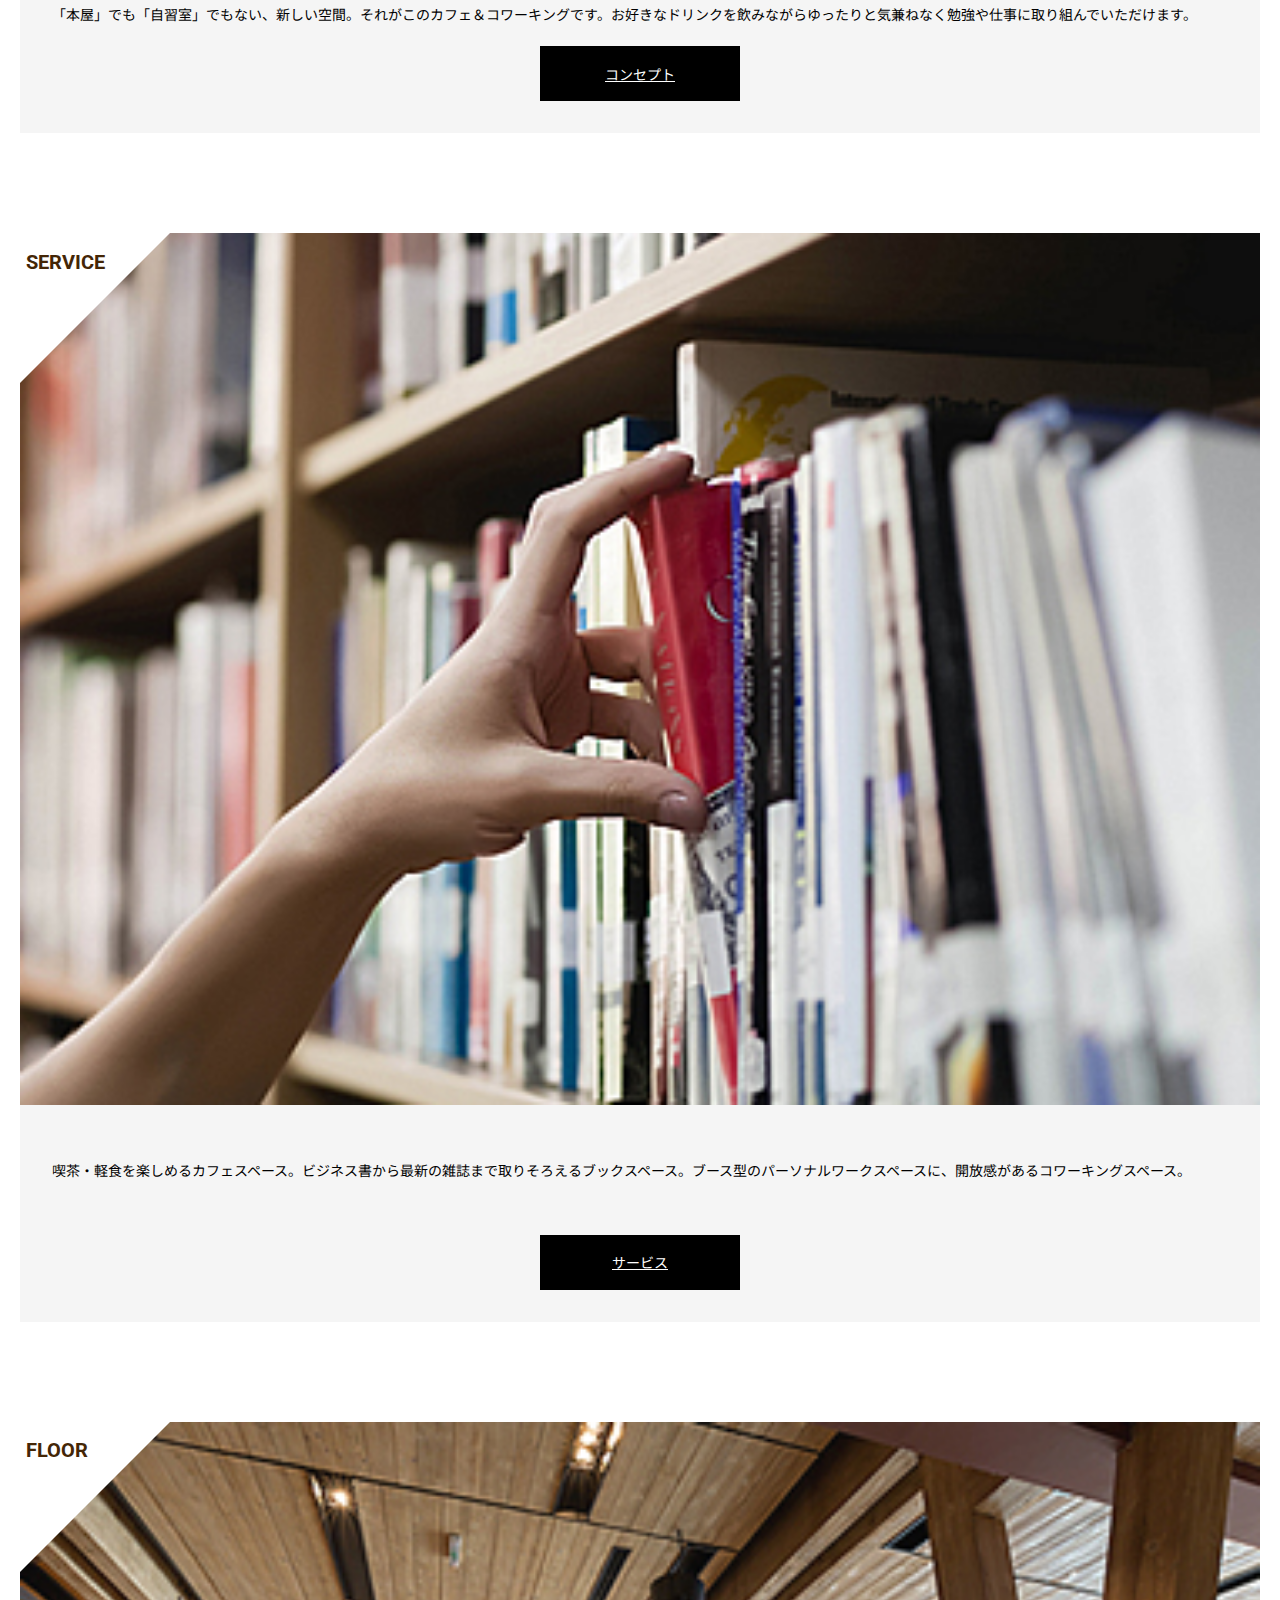
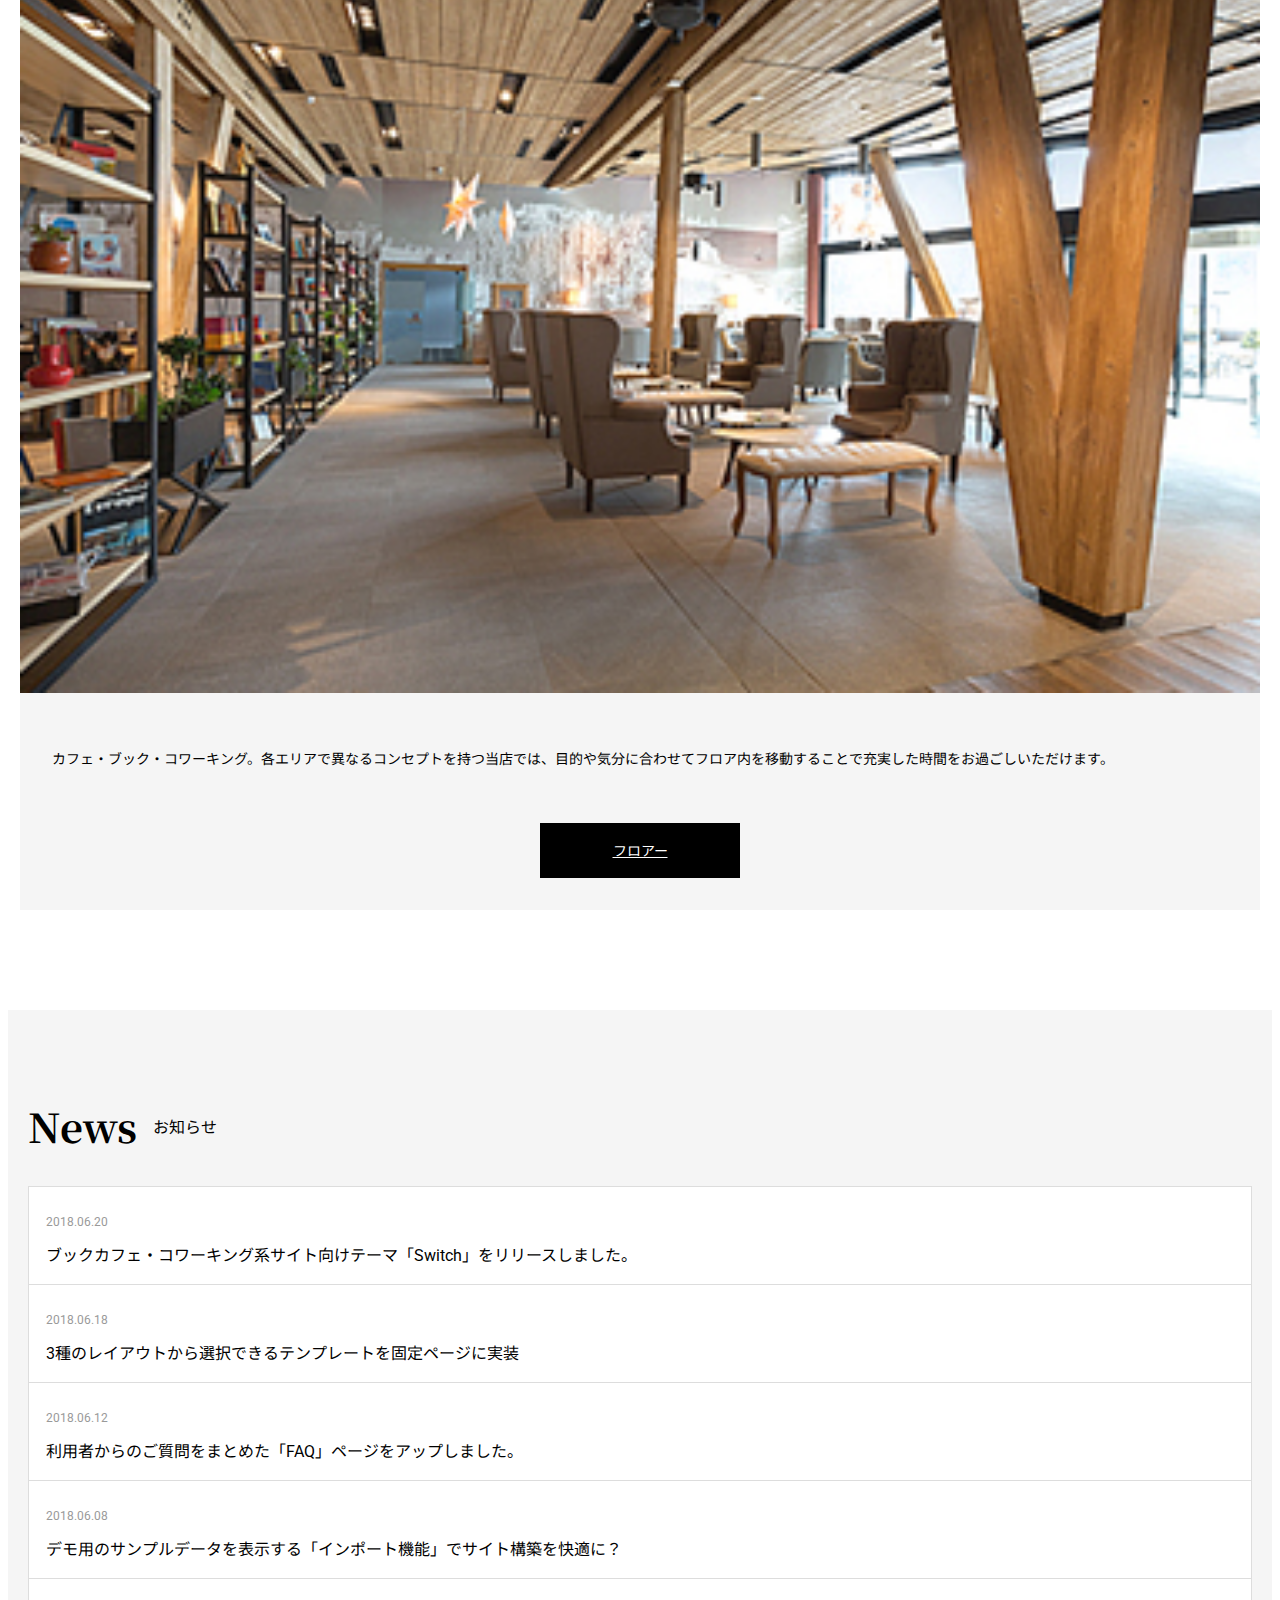
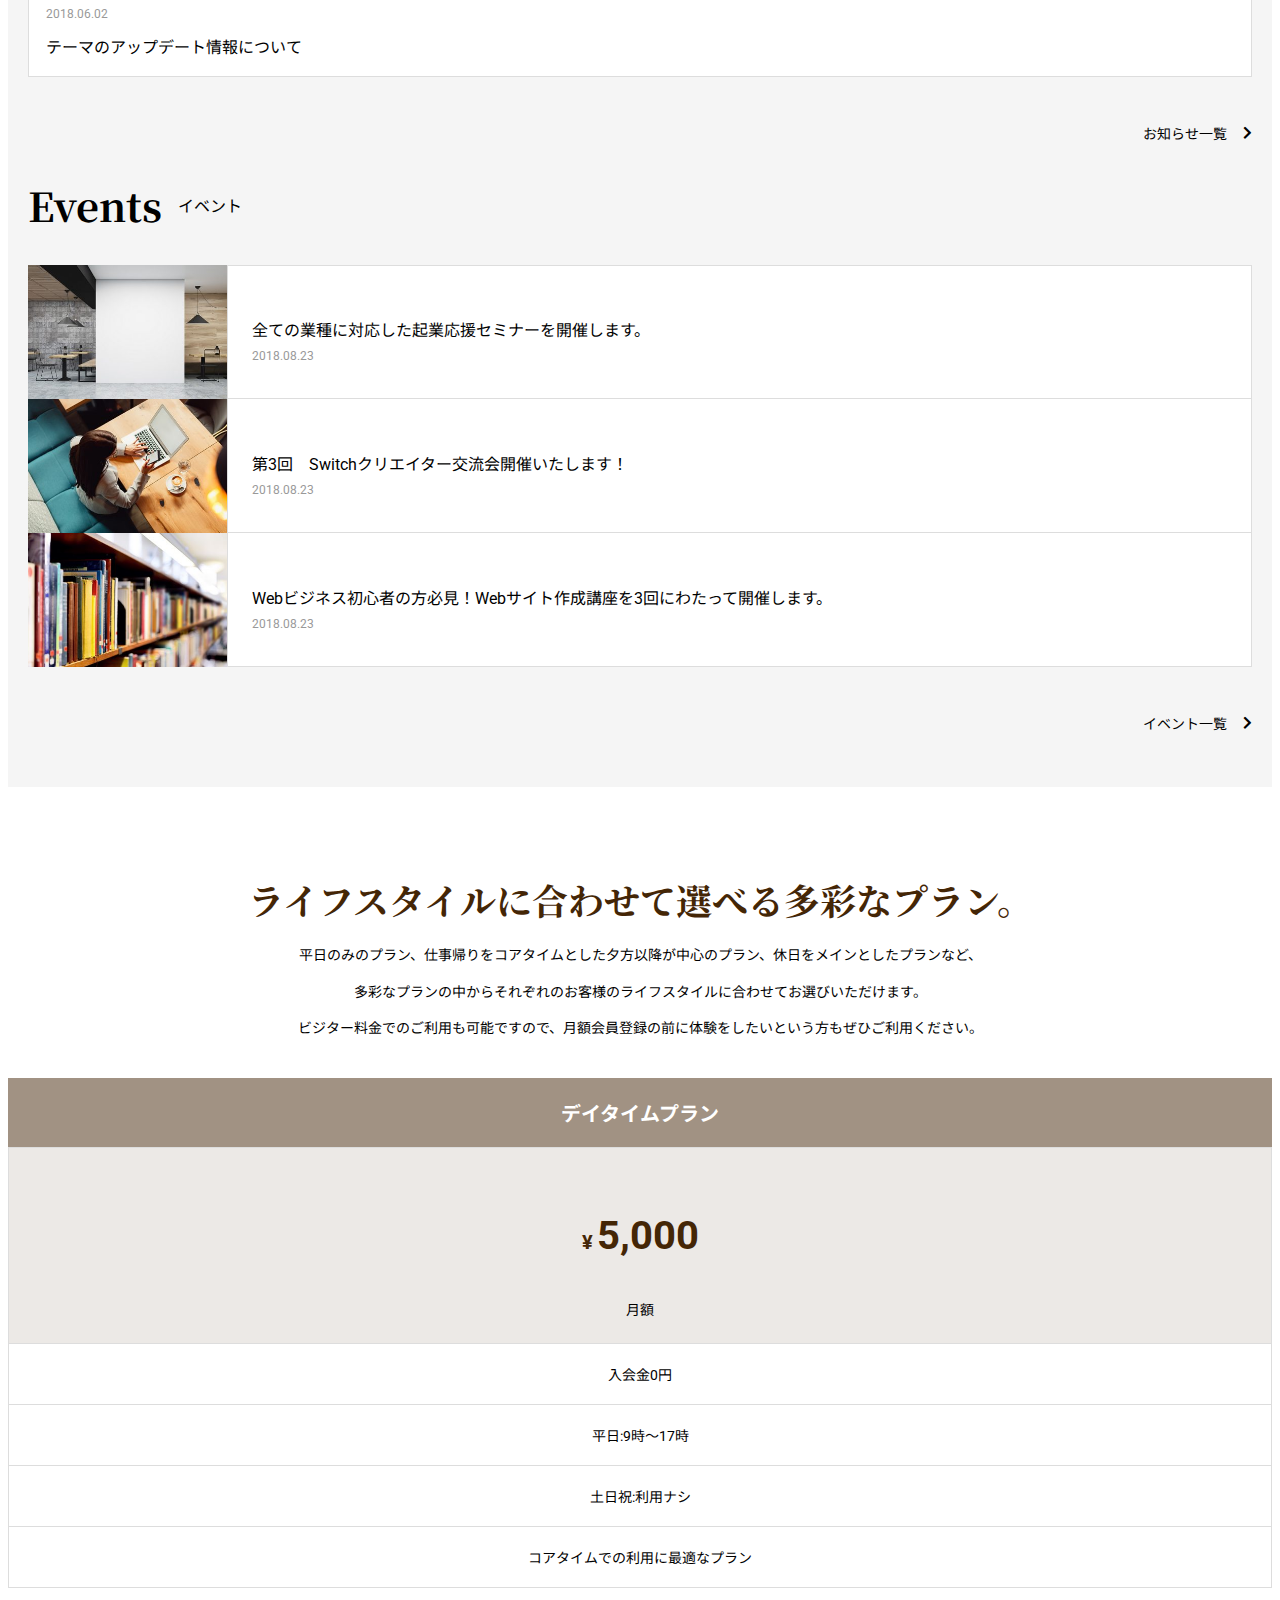
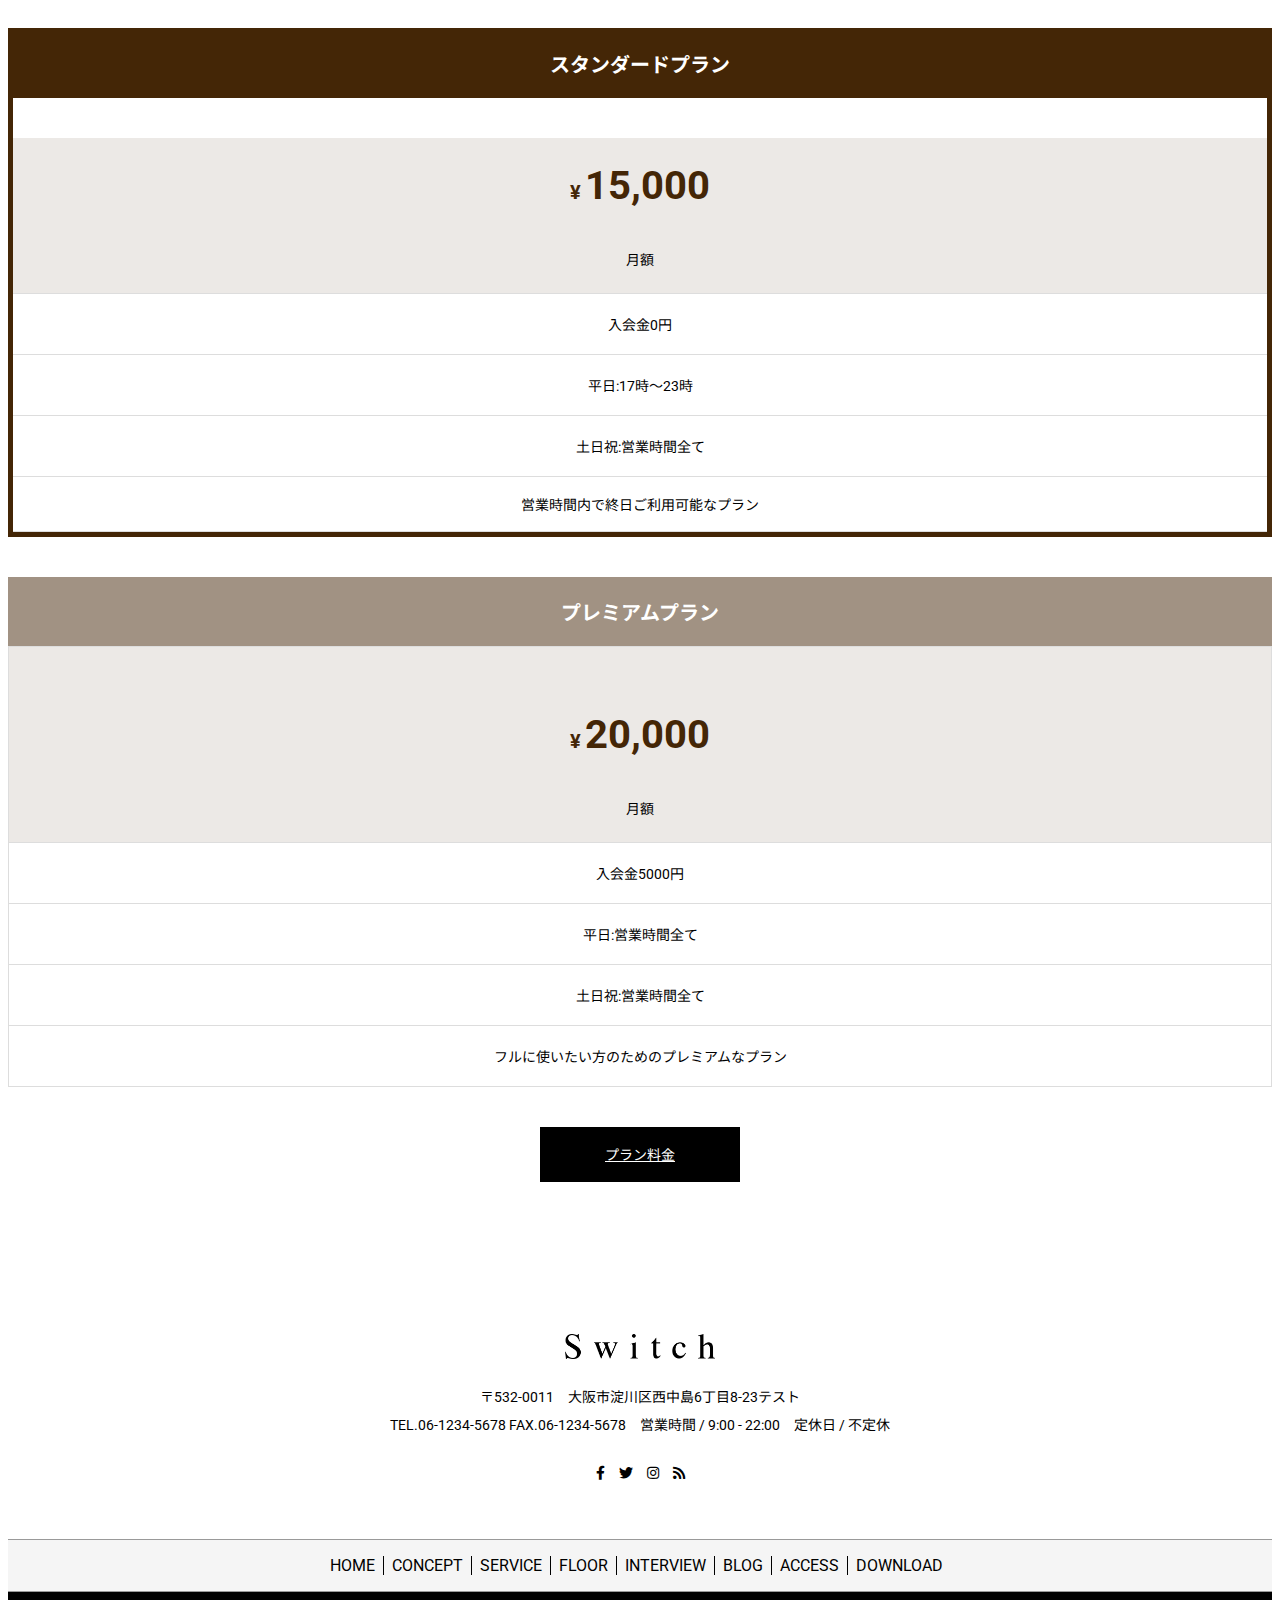
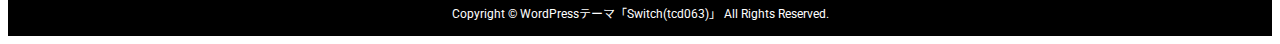
==== commit 9dc4c5ce: "一旦push" ====
--- a/src/page/index.html
+++ b/src/page/index.html
@@ -4,7 +4,6 @@
     <meta charset="UTF-8" />
     <meta name="viewport" content="width=device-width, initial-scale=1.0" />
     <title>サイト制作課題</title>
-    <link rel="stylesheet" href="style.css" />
     <link
       href="https://fonts.googleapis.com/css2?family=Noto+Sans+JP:wght@400;500;700&family=Noto+Serif+JP:wght@400;500;700&family=Roboto:wght@400;500;700&display=swap"
       rel="stylesheet"
@@ -26,10 +25,11 @@
       crossorigin="anonymous"
       referrerpolicy="no-referrer"
     />
+    <link rel="stylesheet" href="style.css" />
   </head>
   <body>
     <div class="header">
-      <nav class="navbar navbar-expand-lg navbar-dark">
+      <nav class="navbar navbar-expand-xl navbar-dark">
         <div class="container-fluid">
           <a class="navbar-brand" href="#">
             <img class="navbar-brand-img" src="./img/header.png" />
@@ -125,7 +125,7 @@
                   data-target="#collapseDetail2"
                   aria-controls="collapseDetail2"
                 >
-                  <img src="../img/Property 1=plus.svg" class="plus-img" />
+                  <img src="./img/Property 1=plus.svg" class="plus-img" />
                 </button>
               </div>
             </div>
--- a/src/page/style.css
+++ b/src/page/style.css
@@ -1 +1,938 @@
-body{font-family:Roboto,"Noto Sans JP",sans-serif}section{margin-bottom:120px}.card{background-color:#f5f5f5;border:none;border-radius:0}@media (max-width:768px){.card{margin-bottom:40px}}.card .card-img{border-radius:0;position:relative}.card .card-img .card-title{color:#442606;font-weight:700;font-size:20px;padding-left:6px;position:absolute;padding-top:0;top:0;left:0}.card .card-img .vector{width:0;position:absolute;border-top:solid 150px #fff;border-right:solid 150px transparent;top:0}.card .card-img .picture{overflow:hidden;width:100%}.card .card-img .picture .card-1{width:100%;object-fit:cover}@media screen and (min-width:768px){.card .card-img .picture .card-1{transition:.5s ease}.card .card-img .picture .card-1:hover{transform:scale(1.2)}}.card .card-body{font-size:14px;padding-bottom:32px}.card .card-body .button{margin:auto}.message{text-align:center;padding:52px 20px;background-color:#000;color:#fff}@media screen and (max-width:992px){.message{padding:32px 20px}}.message .title{font-family:"Noto Serif JP",serif;font-size:36px;line-height:1.5;margin-bottom:10px;text-align:center}@media screen and (max-width:992px){.message .title{margin-bottom:6px;font-size:20px}}.message .explanation{font-size:14px;line-height:2.6;color:#000}@media screen and (max-width:992px){.message .explanation{line-height:2}}.news-and-events-title>h2{display:flex;align-items:center;font-size:20px;font-family:"Noto Serif JP",serif;margin-bottom:32px}@media (min-width:768px){.news-and-events-title>h2{font-size:40px}}.news-and-events-title>h2 .caption{font-size:16px;font-family:Roboto,"Noto Sans JP",sans-serif;font-weight:400;margin-left:16px}.news-and-events-more{align-self:flex-end;margin-top:16px;cursor:pointer;color:#000;text-decoration:none;font-size:14px;transition:color .2s ease;display:inline-flex;align-items:center}.news-and-events-more:hover{color:#999;text-decoration:none}.news-and-events-more>i{margin-left:16px}.button{display:flex;color:#fff;background-color:#000;font-size:14px;transition:background-color .2s ease;width:200px;height:55px;align-items:center;justify-content:center}@media screen and (max-width:992px){.button{width:150px;height:55px}}@media screen and (max-width:768px){.button{width:180px;height:45px}}.button:hover{color:#fff;background-color:#442606;text-decoration:none}.assignment-example-button{color:red;font-size:16px}.message{text-align:center;padding:52px 20px;background-color:#000;color:#fff}@media screen and (max-width:992px){.message{padding:32px 20px}}.message .title{font-family:"Noto Serif JP",serif;font-size:36px;line-height:1.5;margin-bottom:10px;text-align:center}@media screen and (max-width:992px){.message .title{margin-bottom:6px;font-size:20px}}.message .explanation{font-size:14px;line-height:2.6;color:#000}@media screen and (max-width:992px){.message .explanation{line-height:2}}.about{margin-bottom:100px}@media (max-width:992px){.about{margin-bottom:40px}}.about .img-table{display:grid;grid-template-columns:1fr 1fr 1fr 1fr}@media (max-width:992px){.about .img-table{grid-template-columns:1fr 1fr}}.about .img-table .about-img{width:100%}.about .message{background-color:#f5f5f5}.about .message .title{color:#442606}.card{background-color:#f5f5f5;border:none;border-radius:0}@media (max-width:768px){.card{margin-bottom:40px}}.card .card-img{border-radius:0;position:relative}.card .card-img .card-title{color:#442606;font-weight:700;font-size:20px;padding-left:6px;position:absolute;padding-top:0;top:0;left:0}.card .card-img .vector{width:0;position:absolute;border-top:solid 150px #fff;border-right:solid 150px transparent;top:0}.card .card-img .picture{overflow:hidden;width:100%}.card .card-img .picture .card-1{width:100%;object-fit:cover}@media screen and (min-width:768px){.card .card-img .picture .card-1{transition:.5s ease}.card .card-img .picture .card-1:hover{transform:scale(1.2)}}.card .card-body{font-size:14px;padding-bottom:32px}.card .card-body .button{margin:auto}.cards .col{padding-left:12px;padding-right:12px}.cards .col .card{margin-bottom:100px}@media (max-width:768px){.cards .col .card{margin-bottom:40px}}.cards .col .card .card-body{display:flex;flex-direction:column;padding:32px}.cards .col .card .card-body .card-text{line-height:33px}.cards .col .card .card-body .card-text2{line-height:33px;padding-bottom:33px}@media (min-width:992px) and (max-width:1200px){.cards .col .card .card-body .card-text2{padding-bottom:0}}.cards .col .card .card-body .card-text3{line-height:33px;padding-bottom:33px}.events{display:flex;flex-direction:column;align-items:stretch;margin-bottom:35px}@media (min-width:992px){.events{margin-bottom:0}}.events .event-list{display:flex;flex-direction:column;align-items:stretch;margin-bottom:14px}@media (min-width:992px){.events .event-list{margin-bottom:30px}}.events .event-list .event-card>a{height:80px;display:flex;text-decoration:none}.events .event-list .event-card>a .event-thumbnail{display:none;width:207px;overflow:hidden}.events .event-list .event-card>a .event-thumbnail>img{height:100%;transition:transform .5s ease}.events .event-list .event-card>a .event-thumbnail:hover>img{transform:scale(1.2)}.events .event-list .event-card>a .event-caption{width:100%;background-color:#fff;border:1px solid #ddd;display:flex;flex-direction:column;align-items:flex-start;justify-content:center;padding:10px 20px 16px}.events .event-list .event-card>a .event-caption>h3{color:#000;font-size:16px;overflow:hidden;white-space:nowrap;text-overflow:ellipsis;margin-bottom:8px;width:100%}.events .event-list .event-card>a .event-caption .posted-at{color:#999;font-size:12px}@media (min-width:992px){.events .event-list .event-card>a{height:134px}.events .event-list .event-card>a .event-thumbnail{display:block}.events .event-list .event-card>a .event-caption{width:calc(100% - 207px);padding:0 24px}}.events .event-list .event-card:not(:first-child)>a .event-caption{border-top:none}.footer{text-align:center}.footer .footer-body{background-color:#fff}.footer .footer-body .footer-img{width:150px;margin:52px 0 20px}@media screen and (max-width:768px){.footer .footer-body .footer-img{margin-top:32px}}.footer .footer-body .information{font-size:14px;line-height:2}.footer .footer-body .information .icons{padding:0;display:flex;justify-content:center;margin:20px 0 52px}@media screen and (max-width:768px){.footer .footer-body .information .icons{margin-bottom:32px}}.footer .footer-body .information .icons .list-item{list-style:none;margin:0 7px}.footer .footer-body .information .icons .list-item .footer-icon{transition:.2s;color:#000}.footer .footer-body .information .icons .list-item .footer-icon:hover{color:#999}.footer .footer-menu{background-color:#f5f5f5;justify-content:center;padding:16px;display:flex;gap:8px;border-top:1px solid #999;border-bottom:1px solid #999}.footer .footer-menu .footer-menu-item{border-right:1px solid;padding-right:8px;text-decoration:none;color:#000}.footer .footer-menu .footer-menu-item:hover{color:#442606;transition:.2s ease}.footer .footer-menu .footer-menu-item:last-child{border:0}@media screen and (max-width:768px){.footer .footer-menu .footer-menu-item{border:0;text-align:left}}@media screen and (max-width:768px){.footer .footer-menu{display:grid;grid-template-columns:1fr 1fr}.footer .footer-menu .footer-content{border:none;text-align:left;font-size:14px}}.footer .credit{font-size:12px;color:#fff;background-color:#000;line-height:1;padding:16px}.header .navbar{height:90px;background-color:rgba(0,0,0,.5);flex-direction:row;padding:0;font-size:14px}@media screen and (max-width:1200px){.header .navbar{height:60px;background-color:#000;align-items:center}}.header .navbar .navbar-expand-lg{padding-right:0}.header .navbar .container-fluid{padding:0;height:60px}.header .navbar .navbar-brand{padding:0;margin-right:0;padding:33.01px 50px 33.01px 30px}@media screen and (max-width:1200px){.header .navbar .navbar-brand{padding:0 16px;height:20.56px}}.header .navbar .navbar-brand .navbar-brand-img{width:140px;height:23.99px}@media screen and (max-width:1200px){.header .navbar .navbar-brand .navbar-brand-img{width:120px;vertical-align:baseline}}.header .navbar .navbar-toggler{padding-right:16px;height:53px;outline:0;border-color:transparent}.header .navbar .navbar-toggler .humberger-icon-img{width:15px;height:19px}.header .navbar .navbar-collapse{padding-right:30px}.header .navbar .navbar-collapse .navbar-nav .nav-item .dropdown-menu{display:none;padding:0;margin:0}.header .navbar .navbar-collapse .navbar-nav .nav-item:hover .dropdown-menu{display:block;border-radius:0;border:0}.header .navbar .navbar-collapse .navbar-nav .nav-item:hover .dropdown-menu .dropdown-item{font-size:14px;padding:18px;width:220px;height:56px;align-items:auto;color:#fff;background-color:#000;transition:.2s ease}.header .navbar .navbar-collapse .navbar-nav .nav-item:hover .dropdown-menu .dropdown-item:hover{background-color:#442606}.header .navbar .navbar-collapse .navbar-nav .nav-item .nav-link{padding:34px 20px;color:#fff;transition:.2s ease}.header .navbar .navbar-collapse .navbar-nav .nav-item .nav-link:hover{color:#999}.header .collapse2{width:100%;font-size:14px}@media screen and (min-width:1200px){.header .collapse2{display:none}}.header .collapse2 .list-group{border-radius:0;background-color:#000}.header .collapse2 .list-group .list-group-item{background-color:#000;padding:15px 16px;border:0}.header .collapse2 .list-group .list-item1{color:#fff;text-decoration:none}.header .collapse2 .list-group .parent{display:flex;justify-content:space-between;height:53px}.header .collapse2 .list-group .parent .child1 .list-item2{color:#fff;text-decoration:none}.header .collapse2 .list-group .parent .navbar-toggler:focus{outline:0}.header .collapse2 .list-group .collapse3 .list-group{border-radius:0;background-color:#000}.header .collapse2 .list-group .collapse3 .list-group .list-group-item{background-color:#000;padding:15px 28px;border:0}.header .collapse2 .list-group .collapse3 .list-group .list-item4{color:#fff;text-decoration:none}.header .collapse2 .list-group .list-item3{color:#fff;text-decoration:none}.news{display:flex;flex-direction:column}.news .group4{margin-bottom:30px;border-top:1px solid #ddd}.news .group4 a{text-decoration:none;color:#000}.news .group4 a:hover{color:#442606}.news .group4 a article{padding:17px;border:1px solid #ddd;border-top:none;transition:all .2s 0s ease}.news .group4 a article .date{font-size:12px;margin-bottom:10px;color:#999;line-height:1}.news .group4 a article .news-header{margin-bottom:0;font-size:16px;text-overflow:ellipsis;white-space:nowrap;overflow:hidden;line-height:23px}.news .group4 a article h3{font-weight:400}.message{text-align:center;padding:52px 20px;background-color:#000;color:#fff}@media screen and (max-width:992px){.message{padding:32px 20px}}.message .title{font-family:"Noto Serif JP",serif;font-size:36px;line-height:1.5;margin-bottom:10px;text-align:center}@media screen and (max-width:992px){.message .title{margin-bottom:6px;font-size:20px}}.message .explanation{font-size:14px;line-height:2.6;color:#000}@media screen and (max-width:992px){.message .explanation{line-height:2}}.organisms-plans .message{padding-bottom:32px;background-color:#fff}.organisms-plans .message .title{color:#442606}.organisms-plans .message .explanation{margin:0}.organisms-plans .row .plans{margin-bottom:40px}@media (max-width:768px){.organisms-plans .row .plans{margin-bottom:24px}}.organisms-plans .row .plans .Frame4{padding:0;margin:0}.organisms-plans .row .plans .Frame4 li{list-style:none}.organisms-plans .row .plans .last-child{padding:17px}.organisms-plans .button{margin:0 auto 100px}@media (max-width:768px){.organisms-plans .button{margin:0 auto 35px}}.news-and-events{padding:56px 0;width:100%;background-color:#f5f5f5}.news-and-events .col{padding:0 20px}.news-and-events .col .news{box-sizing:content-box;width:100%}@media screen and (max-width:992px){.news-and-events .col .news{margin-bottom:35px}}.news-and-events .col .news article{background-color:#fff}.news-and-events .col .events{margin-bottom:0}.news-and-events .col .events .event-list h3{font-weight:400;transition:.2s ease}.news-and-events .col .events .event-list h3:hover{color:#442606}.plan-odd{text-align:center}@media screen and (min-width:768px){.plan-odd{margin-bottom:24px}}.plan-odd .title{padding:20px;background-color:#a19283;color:#fff;font-size:20px}.plan-odd .Frame4{background-color:#ece9e6;border:1px solid #ddd}.plan-odd .Frame4 .Frame3{color:#442606;margin:0 auto;font-weight:700}.plan-odd .Frame4 .Frame3 .price{padding-top:24px;font-size:40px;color:#442606;font-weight:700;font-size:40px}.plan-odd .Frame4 .Frame3 .price::first-letter{font-size:20px;padding-right:4px}.plan-odd .Frame4 .text{margin-bottom:24px;font-size:14px;font-weight:400}.plan-odd .list-item{padding:20px;font-size:14px;font-weight:400;border-bottom:1px solid #ddd;border-right:1px solid #ddd;border-left:1px solid #ddd}.plan-even{text-align:center;border:5px solid #442606}.plan-even .title{padding:15.5px 0 20px;background-color:#442606;color:#fff;font-size:20px}.plan-even .Frame4{background-color:#ece9e6;border-bottom:1px solid #ddd}.plan-even .Frame4 .Frame3{color:#442606;margin:0 auto;font-weight:700}.plan-even .Frame4 .Frame3 .price{padding-top:24px;font-size:40px;color:#442606;font-weight:700;font-size:40px}.plan-even .Frame4 .Frame3 .price::first-letter{font-size:20px;padding-right:4px}.plan-even .Frame4 .text{margin-bottom:24px;font-size:14px;font-weight:400}.plan-even .list-item{padding:20px;font-size:14px;font-weight:400;border-bottom:1px solid #ddd}.message{text-align:center;padding:52px 20px;background-color:#000;color:#fff}@media screen and (max-width:992px){.message{padding:32px 20px}}.message .title{font-family:"Noto Serif JP",serif;font-size:36px;line-height:1.5;margin-bottom:10px;text-align:center}@media screen and (max-width:992px){.message .title{margin-bottom:6px;font-size:20px}}.message .explanation{font-size:14px;line-height:2.6;color:#000}@media screen and (max-width:992px){.message .explanation{line-height:2}}.top .top-header{position:relative}.top .top-header .header-img{width:100%;height:100vw;object-fit:cover}@media screen and (max-width:992px){.top .top-header .header-img{height:360px}}.top .top-header .header-text{margin:0;position:absolute;top:50%;left:50%;transform:translate(-50%,-50%);color:#fff;writing-mode:vertical-rl;font-size:36px;font-family:"Noto Serif JP",serif}@media screen and (max-width:992px){.top .top-header .header-text{font-size:20px}}.top .message .explanation{color:#fff}+body {
+  font-family: Roboto, "Noto Sans JP", sans-serif;
+}
+section {
+  margin-bottom: 120px;
+}
+.button {
+  display: flex;
+  color: #fff;
+  background-color: #000;
+  font-size: 14px;
+  transition: background-color 0.2s ease;
+  width: 200px;
+  height: 55px;
+  align-items: center;
+  justify-content: center;
+  font-family: Roboto, "Noto Sans JP", sans-serif;
+}
+@media screen and (max-width: 992px) {
+  .button {
+    width: 150px;
+    height: 55px;
+  }
+}
+@media screen and (max-width: 768px) {
+  .button {
+    width: 180px;
+    height: 45px;
+  }
+}
+.button:hover {
+  color: #fff;
+  background-color: #442606;
+  text-decoration: none;
+}
+.assignment-example-button {
+  color: red;
+  font-size: 16px;
+}
+.card {
+  background-color: #f5f5f5;
+  border: none;
+  border-radius: 0;
+}
+@media (max-width: 768px) {
+  .card {
+    margin-bottom: 40px;
+  }
+}
+.card .card-img {
+  border-radius: 0;
+  position: relative;
+}
+.card .card-img .card-title {
+  font-family: Roboto, "Noto Sans JP", sans-serif;
+  color: #442606;
+  font-weight: 700;
+  font-size: 20px;
+  padding-left: 6px;
+  position: absolute;
+  padding-top: 0;
+  top: 0;
+  left: 0;
+}
+.card .card-img .vector {
+  width: 0;
+  position: absolute;
+  border-top: solid 150px #fff;
+  border-right: solid 150px transparent;
+  top: 0;
+}
+.card .card-img .picture {
+  overflow: hidden;
+  width: 100%;
+}
+.card .card-img .picture .card-1 {
+  width: 100%;
+  object-fit: cover;
+}
+@media screen and (min-width: 768px) {
+  .card .card-img .picture .card-1 {
+    transition: 0.5s ease;
+  }
+  .card .card-img .picture .card-1:hover {
+    transform: scale(1.2);
+  }
+}
+.card .card-body {
+  font-size: 14px;
+  font-family: Roboto, "Noto Sans JP", sans-serif;
+  padding-bottom: 32px;
+}
+.card .card-body .button {
+  margin: auto;
+}
+.message {
+  text-align: center;
+  padding: 56px 0 32px;
+  background-color: #000;
+  color: #fff;
+}
+@media screen and (max-width: 992px) {
+  .message {
+    padding: 56px 0;
+  }
+}
+.message .title {
+  font-family: "Noto Serif JP", serif;
+  font-size: 36px;
+  line-height: 1.5;
+  margin-bottom: 10px;
+  text-align: center;
+}
+@media screen and (max-width: 992px) {
+  .message .title {
+    margin-bottom: 6px;
+    font-size: 20px;
+  }
+}
+.message .explanation {
+  font-size: 14px;
+  line-height: 2.6;
+  color: #000;
+}
+@media screen and (max-width: 992px) {
+  .message .explanation {
+    line-height: 2;
+  }
+}
+.news-and-events-more {
+  align-self: flex-end;
+  margin-top: 16px;
+  cursor: pointer;
+  color: #000;
+  text-decoration: none;
+  font-size: 14px;
+  transition: color 0.2s ease;
+  display: inline-flex;
+  align-items: center;
+}
+.news-and-events-more:hover {
+  color: #999;
+  text-decoration: none;
+}
+.news-and-events-more > i {
+  margin-left: 16px;
+}
+.news-and-events-title > h2 {
+  display: flex;
+  align-items: center;
+  font-size: 20px;
+  font-family: "Noto Serif JP", serif;
+  margin-bottom: 32px;
+}
+@media (min-width: 768px) {
+  .news-and-events-title > h2 {
+    font-size: 40px;
+  }
+}
+.news-and-events-title > h2 .caption {
+  font-size: 16px;
+  font-family: Roboto, "Noto Sans JP", sans-serif;
+  font-weight: 400;
+  margin-left: 16px;
+}
+.plan-odd {
+  text-align: center;
+  font-family: Roboto, "Noto Sans JP", sans-serif;
+}
+@media screen and (min-width: 768px) {
+  .plan-odd {
+    margin-bottom: 24px;
+  }
+}
+.plan-odd .title {
+  padding: 20px;
+  font-weight: 700;
+  background-color: #a19283;
+  color: #fff;
+  font-size: 20px;
+}
+.plan-odd .Frame4 {
+  background-color: #ece9e6;
+  border: 1px solid #ddd;
+}
+.plan-odd .Frame4 .Frame3 {
+  color: #442606;
+  margin: 0 auto;
+  font-weight: 700;
+}
+.plan-odd .Frame4 .Frame3 .price {
+  padding-top: 24px;
+  font-size: 40px;
+  color: #442606;
+  font-weight: 700;
+  font-size: 40px;
+}
+.plan-odd .Frame4 .Frame3 .price::first-letter {
+  font-size: 20px;
+  padding-right: 4px;
+}
+.plan-odd .Frame4 .text {
+  margin-bottom: 24px;
+  font-size: 14px;
+  font-weight: 400;
+}
+.plan-odd .list-item {
+  padding: 20px;
+  font-size: 14px;
+  font-weight: 400;
+  border-bottom: 1px solid #ddd;
+  border-right: 1px solid #ddd;
+  border-left: 1px solid #ddd;
+}
+.plan-even {
+  text-align: center;
+  border: 5px solid #442606;
+  font-family: Roboto, "Noto Sans JP", sans-serif;
+  font-weight: 700;
+}
+.plan-even .title {
+  padding: 15.5px 0 20px;
+  background-color: #442606;
+  color: #fff;
+  font-size: 20px;
+}
+.plan-even .Frame4 {
+  background-color: #ece9e6;
+  border-bottom: 1px solid #ddd;
+}
+.plan-even .Frame4 .Frame3 {
+  color: #442606;
+  margin: 0 auto;
+  font-weight: 700;
+}
+.plan-even .Frame4 .Frame3 .price {
+  padding-top: 24px;
+  font-size: 40px;
+  color: #442606;
+  font-weight: 700;
+  font-size: 40px;
+}
+.plan-even .Frame4 .Frame3 .price::first-letter {
+  font-size: 20px;
+  padding-right: 4px;
+}
+.plan-even .Frame4 .text {
+  margin-bottom: 24px;
+  font-size: 14px;
+  font-weight: 400;
+}
+.plan-even .list-item {
+  padding: 20px;
+  font-size: 14px;
+  font-weight: 400;
+  border-bottom: 1px solid #ddd;
+}
+.message {
+  text-align: center;
+  padding: 56px 0 32px;
+  background-color: #000;
+  color: #fff;
+}
+@media screen and (max-width: 992px) {
+  .message {
+    padding: 56px 0;
+  }
+}
+.message .title {
+  font-family: "Noto Serif JP", serif;
+  font-size: 36px;
+  line-height: 1.5;
+  margin-bottom: 10px;
+  text-align: center;
+}
+@media screen and (max-width: 992px) {
+  .message .title {
+    margin-bottom: 6px;
+    font-size: 20px;
+  }
+}
+.message .explanation {
+  font-size: 14px;
+  line-height: 2.6;
+  color: #000;
+}
+@media screen and (max-width: 992px) {
+  .message .explanation {
+    line-height: 2;
+  }
+}
+.about {
+  margin-bottom: 100px;
+}
+@media (max-width: 992px) {
+  .about {
+    margin-bottom: 40px;
+  }
+}
+.about .img-table {
+  display: grid;
+  grid-template-columns: 1fr 1fr 1fr 1fr;
+}
+@media (max-width: 992px) {
+  .about .img-table {
+    grid-template-columns: 1fr 1fr;
+  }
+}
+.about .img-table .about-img {
+  width: 100%;
+}
+.about .message {
+  background-color: #f5f5f5;
+}
+.about .message .title {
+  color: #442606;
+}
+.card {
+  background-color: #f5f5f5;
+  border: none;
+  border-radius: 0;
+}
+@media (max-width: 768px) {
+  .card {
+    margin-bottom: 40px;
+  }
+}
+.card .card-img {
+  border-radius: 0;
+  position: relative;
+}
+.card .card-img .card-title {
+  font-family: Roboto, "Noto Sans JP", sans-serif;
+  color: #442606;
+  font-weight: 700;
+  font-size: 20px;
+  padding-left: 6px;
+  position: absolute;
+  padding-top: 0;
+  top: 0;
+  left: 0;
+}
+.card .card-img .vector {
+  width: 0;
+  position: absolute;
+  border-top: solid 150px #fff;
+  border-right: solid 150px transparent;
+  top: 0;
+}
+.card .card-img .picture {
+  overflow: hidden;
+  width: 100%;
+}
+.card .card-img .picture .card-1 {
+  width: 100%;
+  object-fit: cover;
+}
+@media screen and (min-width: 768px) {
+  .card .card-img .picture .card-1 {
+    transition: 0.5s ease;
+  }
+  .card .card-img .picture .card-1:hover {
+    transform: scale(1.2);
+  }
+}
+.card .card-body {
+  font-size: 14px;
+  font-family: Roboto, "Noto Sans JP", sans-serif;
+  padding-bottom: 32px;
+}
+.card .card-body .button {
+  margin: auto;
+}
+.cards .col {
+  padding-left: 12px;
+  padding-right: 12px;
+}
+.cards .col .card {
+  margin-bottom: 100px;
+}
+@media (max-width: 768px) {
+  .cards .col .card {
+    margin-bottom: 40px;
+  }
+}
+.cards .col .card .card-body {
+  display: flex;
+  flex-direction: column;
+  padding: 32px;
+}
+.cards .col .card .card-body .card-text {
+  line-height: 33px;
+}
+.cards .col .card .card-body .card-text2 {
+  line-height: 33px;
+  padding-bottom: 33px;
+}
+@media (min-width: 992px) and (max-width: 1200px) {
+  .cards .col .card .card-body .card-text2 {
+    padding-bottom: 0;
+  }
+}
+.cards .col .card .card-body .card-text3 {
+  line-height: 33px;
+  padding-bottom: 33px;
+}
+.events {
+  display: flex;
+  flex-direction: column;
+  align-items: stretch;
+  margin-bottom: 35px;
+}
+@media (min-width: 992px) {
+  .events {
+    margin-bottom: 0;
+  }
+}
+.events .event-list {
+  display: flex;
+  flex-direction: column;
+  align-items: stretch;
+  margin-bottom: 14px;
+  font-family: Roboto, "Noto Sans JP", sans-serif;
+}
+@media (min-width: 992px) {
+  .events .event-list {
+    margin-bottom: 30px;
+  }
+}
+.events .event-list .event-card > a {
+  height: 80px;
+  display: flex;
+  text-decoration: none;
+}
+.events .event-list .event-card > a .event-thumbnail {
+  display: none;
+  width: 207px;
+  overflow: hidden;
+}
+.events .event-list .event-card > a .event-thumbnail > img {
+  height: 100%;
+  transition: transform 0.5s ease;
+}
+.events .event-list .event-card > a .event-thumbnail:hover > img {
+  transform: scale(1.2);
+}
+.events .event-list .event-card > a .event-caption {
+  width: 100%;
+  background-color: #fff;
+  border: 1px solid #ddd;
+  display: flex;
+  flex-direction: column;
+  align-items: flex-start;
+  justify-content: center;
+  padding: 10px 20px 16px;
+}
+.events .event-list .event-card > a .event-caption > h3 {
+  color: #000;
+  font-size: 16px;
+  overflow: hidden;
+  white-space: nowrap;
+  text-overflow: ellipsis;
+  margin-bottom: 8px;
+  width: 100%;
+}
+.events .event-list .event-card > a .event-caption .posted-at {
+  color: #999;
+  font-size: 12px;
+}
+@media (min-width: 992px) {
+  .events .event-list .event-card > a {
+    height: 134px;
+  }
+  .events .event-list .event-card > a .event-thumbnail {
+    display: block;
+  }
+  .events .event-list .event-card > a .event-caption {
+    width: calc(100% - 207px);
+    padding: 0 24px;
+  }
+}
+.events .event-list .event-card:not(:first-child) > a .event-caption {
+  border-top: none;
+}
+.events .news-and-events-more {
+  font-family: Roboto, "Noto Sans JP", sans-serif;
+}
+.footer {
+  font-family: Roboto, "Noto Sans JP", sans-serif;
+  text-align: center;
+}
+.footer .footer-body {
+  background-color: #fff;
+}
+.footer .footer-body .footer-img {
+  width: 150px;
+  margin: 52px 0 20px;
+}
+@media screen and (max-width: 768px) {
+  .footer .footer-body .footer-img {
+    margin-top: 32px;
+  }
+}
+.footer .footer-body .information {
+  font-size: 14px;
+  line-height: 2;
+}
+.footer .footer-body .information .icons {
+  padding: 0;
+  display: flex;
+  justify-content: center;
+  margin: 20px 0 52px;
+}
+@media screen and (max-width: 768px) {
+  .footer .footer-body .information .icons {
+    margin-bottom: 32px;
+  }
+}
+.footer .footer-body .information .icons .list-item {
+  list-style: none;
+  margin: 0 7px;
+}
+.footer .footer-body .information .icons .list-item .footer-icon {
+  transition: 0.2s;
+  color: #000;
+}
+.footer .footer-body .information .icons .list-item .footer-icon:hover {
+  color: #999;
+}
+.footer .footer-menu {
+  background-color: #f5f5f5;
+  justify-content: center;
+  padding: 16px;
+  display: flex;
+  gap: 8px;
+  border-top: 1px solid #999;
+  border-bottom: 1px solid #999;
+}
+.footer .footer-menu .footer-menu-item {
+  border-right: 1px solid;
+  padding-right: 8px;
+  text-decoration: none;
+  color: #000;
+}
+.footer .footer-menu .footer-menu-item:hover {
+  color: #442606;
+  transition: 0.2s ease;
+}
+.footer .footer-menu .footer-menu-item:last-child {
+  border: 0;
+}
+@media screen and (max-width: 768px) {
+  .footer .footer-menu .footer-menu-item {
+    border: 0;
+    text-align: left;
+  }
+}
+@media screen and (max-width: 768px) {
+  .footer .footer-menu {
+    display: grid;
+    grid-template-columns: 1fr 1fr;
+  }
+  .footer .footer-menu .footer-content {
+    border: none;
+    text-align: left;
+    font-size: 14px;
+  }
+}
+.footer .credit {
+  font-size: 12px;
+  color: #fff;
+  background-color: #000;
+  line-height: 1;
+  padding: 16px;
+}
+.header {
+  font-family: Roboto, "Noto Sans JP", sans-serif;
+  position: absolute;
+  z-index: 1;
+  width: 100%;
+}
+.header .navbar {
+  height: 90px;
+  background-color: rgba(0, 0, 0, 0.5);
+  flex-direction: row;
+  padding: 0;
+  font-size: 14px;
+}
+@media screen and (max-width: 1200px) {
+  .header .navbar {
+    height: 60px;
+    background-color: #000;
+    align-items: center;
+  }
+}
+.header .navbar .navbar-expand-lg {
+  padding-right: 0;
+}
+.header .navbar .container-fluid {
+  padding: 0;
+  height: 60px;
+}
+.header .navbar .navbar-brand {
+  padding: 0;
+  margin-right: 0;
+  padding: 33.01px 50px 33.01px 30px;
+}
+@media screen and (max-width: 1200px) {
+  .header .navbar .navbar-brand {
+    padding: 0 16px;
+    height: 20.56px;
+  }
+}
+.header .navbar .navbar-brand .navbar-brand-img {
+  width: 140px;
+  height: 23.99px;
+}
+@media screen and (max-width: 1200px) {
+  .header .navbar .navbar-brand .navbar-brand-img {
+    width: 120px;
+    vertical-align: baseline;
+  }
+}
+.header .navbar .navbar-toggler {
+  padding-right: 16px;
+  height: 53px;
+  outline: 0;
+  border-color: transparent;
+}
+.header .navbar .navbar-toggler .humberger-icon-img {
+  width: 15px;
+  height: 19px;
+}
+.header .navbar .navbar-collapse {
+  padding-right: 30px;
+}
+.header .navbar .navbar-collapse .navbar-nav .nav-item .dropdown-menu {
+  display: none;
+  padding: 0;
+  margin: 0;
+}
+.header .navbar .navbar-collapse .navbar-nav .nav-item:hover .dropdown-menu {
+  display: block;
+  border-radius: 0;
+  border: 0;
+}
+.header
+  .navbar
+  .navbar-collapse
+  .navbar-nav
+  .nav-item:hover
+  .dropdown-menu
+  .dropdown-item {
+  font-size: 14px;
+  padding: 18px;
+  width: 220px;
+  height: 56px;
+  align-items: auto;
+  color: #fff;
+  background-color: #000;
+  transition: 0.2s ease;
+}
+.header
+  .navbar
+  .navbar-collapse
+  .navbar-nav
+  .nav-item:hover
+  .dropdown-menu
+  .dropdown-item:hover {
+  background-color: #442606;
+}
+.header .navbar .navbar-collapse .navbar-nav .nav-item .nav-link {
+  padding: 34px 20px;
+  color: #fff;
+  transition: 0.2s ease;
+}
+.header .navbar .navbar-collapse .navbar-nav .nav-item .nav-link:hover {
+  color: #999;
+}
+.header .collapse2 {
+  width: 100%;
+  font-size: 14px;
+}
+@media screen and (min-width: 1200px) {
+  .header .collapse2 {
+    display: none;
+  }
+}
+.header .collapse2 .list-group {
+  border-radius: 0;
+  background-color: #000;
+}
+.header .collapse2 .list-group .list-group-item {
+  background-color: #000;
+  padding: 15px 16px;
+  border: 0;
+}
+.header .collapse2 .list-group .list-item1 {
+  color: #fff;
+  text-decoration: none;
+}
+.header .collapse2 .list-group .parent {
+  display: flex;
+  justify-content: space-between;
+  height: 53px;
+}
+.header .collapse2 .list-group .parent .child1 .list-item2 {
+  color: #fff;
+  text-decoration: none;
+}
+.header .collapse2 .list-group .parent .navbar-toggler:focus {
+  outline: 0;
+}
+.header .collapse2 .list-group .collapse3 .list-group {
+  border-radius: 0;
+  background-color: #000;
+}
+.header .collapse2 .list-group .collapse3 .list-group .list-group-item {
+  background-color: #000;
+  padding: 15px 28px;
+  border: 0;
+}
+.header .collapse2 .list-group .collapse3 .list-group .list-item4 {
+  color: #fff;
+  text-decoration: none;
+}
+.header .collapse2 .list-group .list-item3 {
+  color: #fff;
+  text-decoration: none;
+}
+.news {
+  display: flex;
+  flex-direction: column;
+}
+.news .group4 {
+  margin-bottom: 30px;
+  font-family: Roboto, "Noto Sans JP", sans-serif;
+  border-top: 1px solid #ddd;
+}
+.news .group4 a {
+  text-decoration: none;
+  color: #000;
+}
+.news .group4 a:hover {
+  color: #442606;
+}
+.news .group4 a article {
+  padding: 17px;
+  border: 1px solid #ddd;
+  border-top: none;
+  transition: all 0.2s 0s ease;
+}
+.news .group4 a article .date {
+  font-size: 12px;
+  margin-bottom: 10px;
+  color: #999;
+  line-height: 1;
+}
+.news .group4 a article .news-header {
+  margin-bottom: 0;
+  font-size: 16px;
+  text-overflow: ellipsis;
+  white-space: nowrap;
+  overflow: hidden;
+  line-height: 23px;
+}
+.news .group4 a article h3 {
+  font-weight: 400;
+}
+.news .news-and-events-more {
+  font-family: Roboto, "Noto Sans JP", sans-serif;
+}
+.message {
+  text-align: center;
+  padding: 56px 0 32px;
+  background-color: #000;
+  color: #fff;
+}
+@media screen and (max-width: 992px) {
+  .message {
+    padding: 56px 0;
+  }
+}
+.message .title {
+  font-family: "Noto Serif JP", serif;
+  font-size: 36px;
+  line-height: 1.5;
+  margin-bottom: 10px;
+  text-align: center;
+}
+@media screen and (max-width: 992px) {
+  .message .title {
+    margin-bottom: 6px;
+    font-size: 20px;
+  }
+}
+.message .explanation {
+  font-size: 14px;
+  line-height: 2.6;
+  color: #000;
+}
+@media screen and (max-width: 992px) {
+  .message .explanation {
+    line-height: 2;
+  }
+}
+.organisms-plans .message {
+  background-color: #fff;
+}
+.organisms-plans .message .title {
+  color: #442606;
+}
+.organisms-plans .message .explanation {
+  margin: 0;
+}
+.organisms-plans .row .plans {
+  margin-bottom: 40px;
+}
+@media (max-width: 768px) {
+  .organisms-plans .row .plans {
+    margin-bottom: 24px;
+  }
+}
+.organisms-plans .row .plans .Frame4 {
+  padding: 0;
+  margin: 0;
+}
+.organisms-plans .row .plans .Frame4 li {
+  list-style: none;
+}
+.organisms-plans .row .plans .last-child {
+  padding: 17px;
+}
+.organisms-plans .button {
+  margin: 0 auto 100px;
+}
+@media (max-width: 768px) {
+  .organisms-plans .button {
+    margin: 0 auto 35px;
+  }
+}
+.message {
+  text-align: center;
+  padding: 56px 0 32px;
+  background-color: #000;
+  color: #fff;
+}
+@media screen and (max-width: 992px) {
+  .message {
+    padding: 56px 0;
+  }
+}
+.message .title {
+  font-family: "Noto Serif JP", serif;
+  font-size: 36px;
+  line-height: 1.5;
+  margin-bottom: 10px;
+  text-align: center;
+}
+@media screen and (max-width: 992px) {
+  .message .title {
+    margin-bottom: 6px;
+    font-size: 20px;
+  }
+}
+.message .explanation {
+  font-size: 14px;
+  line-height: 2.6;
+  color: #000;
+}
+@media screen and (max-width: 992px) {
+  .message .explanation {
+    line-height: 2;
+  }
+}
+.top .top-header {
+  position: relative;
+}
+.top .top-header .header-img {
+  width: 100%;
+  height: 100vw;
+  object-fit: cover;
+}
+@media screen and (max-width: 992px) {
+  .top .top-header .header-img {
+    height: 360px;
+  }
+}
+.top .top-header .header-text {
+  margin: 0;
+  position: absolute;
+  top: 50%;
+  left: 50%;
+  transform: translate(-50%, -50%);
+  color: #fff;
+  writing-mode: vertical-rl;
+  font-size: 36px;
+  font-family: "Noto Serif JP", serif;
+}
+@media screen and (max-width: 992px) {
+  .top .top-header .header-text {
+    font-size: 20px;
+  }
+}
+.top .message .explanation {
+  font-family: Roboto, "Noto Sans JP", sans-serif;
+  color: #fff;
+}
+.news-and-events {
+  padding: 54px 0;
+  width: 100%;
+  background-color: #f5f5f5;
+}
+.news-and-events .col {
+  padding: 0 20px;
+}
+.news-and-events .col .news {
+  box-sizing: content-box;
+  width: 100%;
+}
+@media screen and (max-width: 992px) {
+  .news-and-events .col .news {
+    margin-bottom: 35px;
+  }
+}
+.news-and-events .col .news article {
+  background-color: #fff;
+}
+.news-and-events .col .events {
+  margin-bottom: 0;
+}
+.news-and-events .col .events .event-list h3 {
+  font-weight: 400;
+  transition: 0.2s ease;
+}
+.news-and-events .col .events .event-list h3:hover {
+  color: #442606;
+}
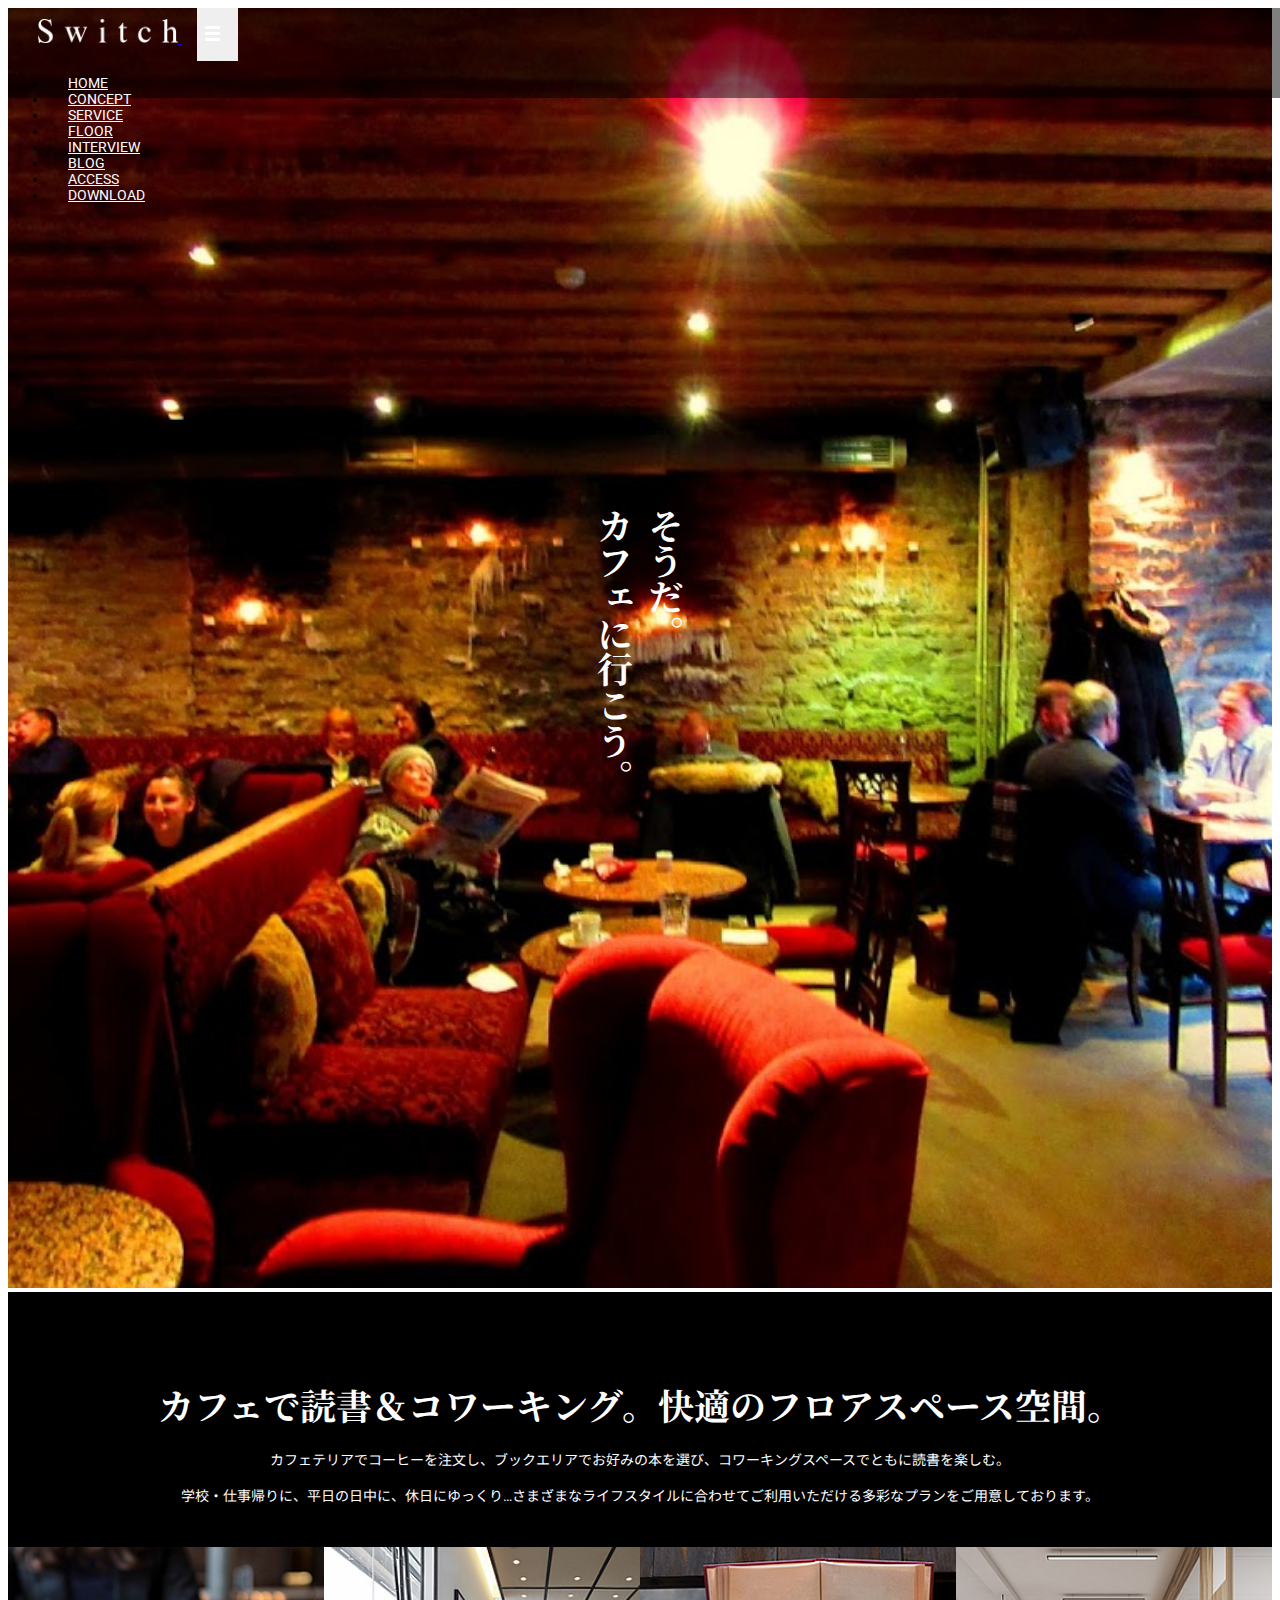
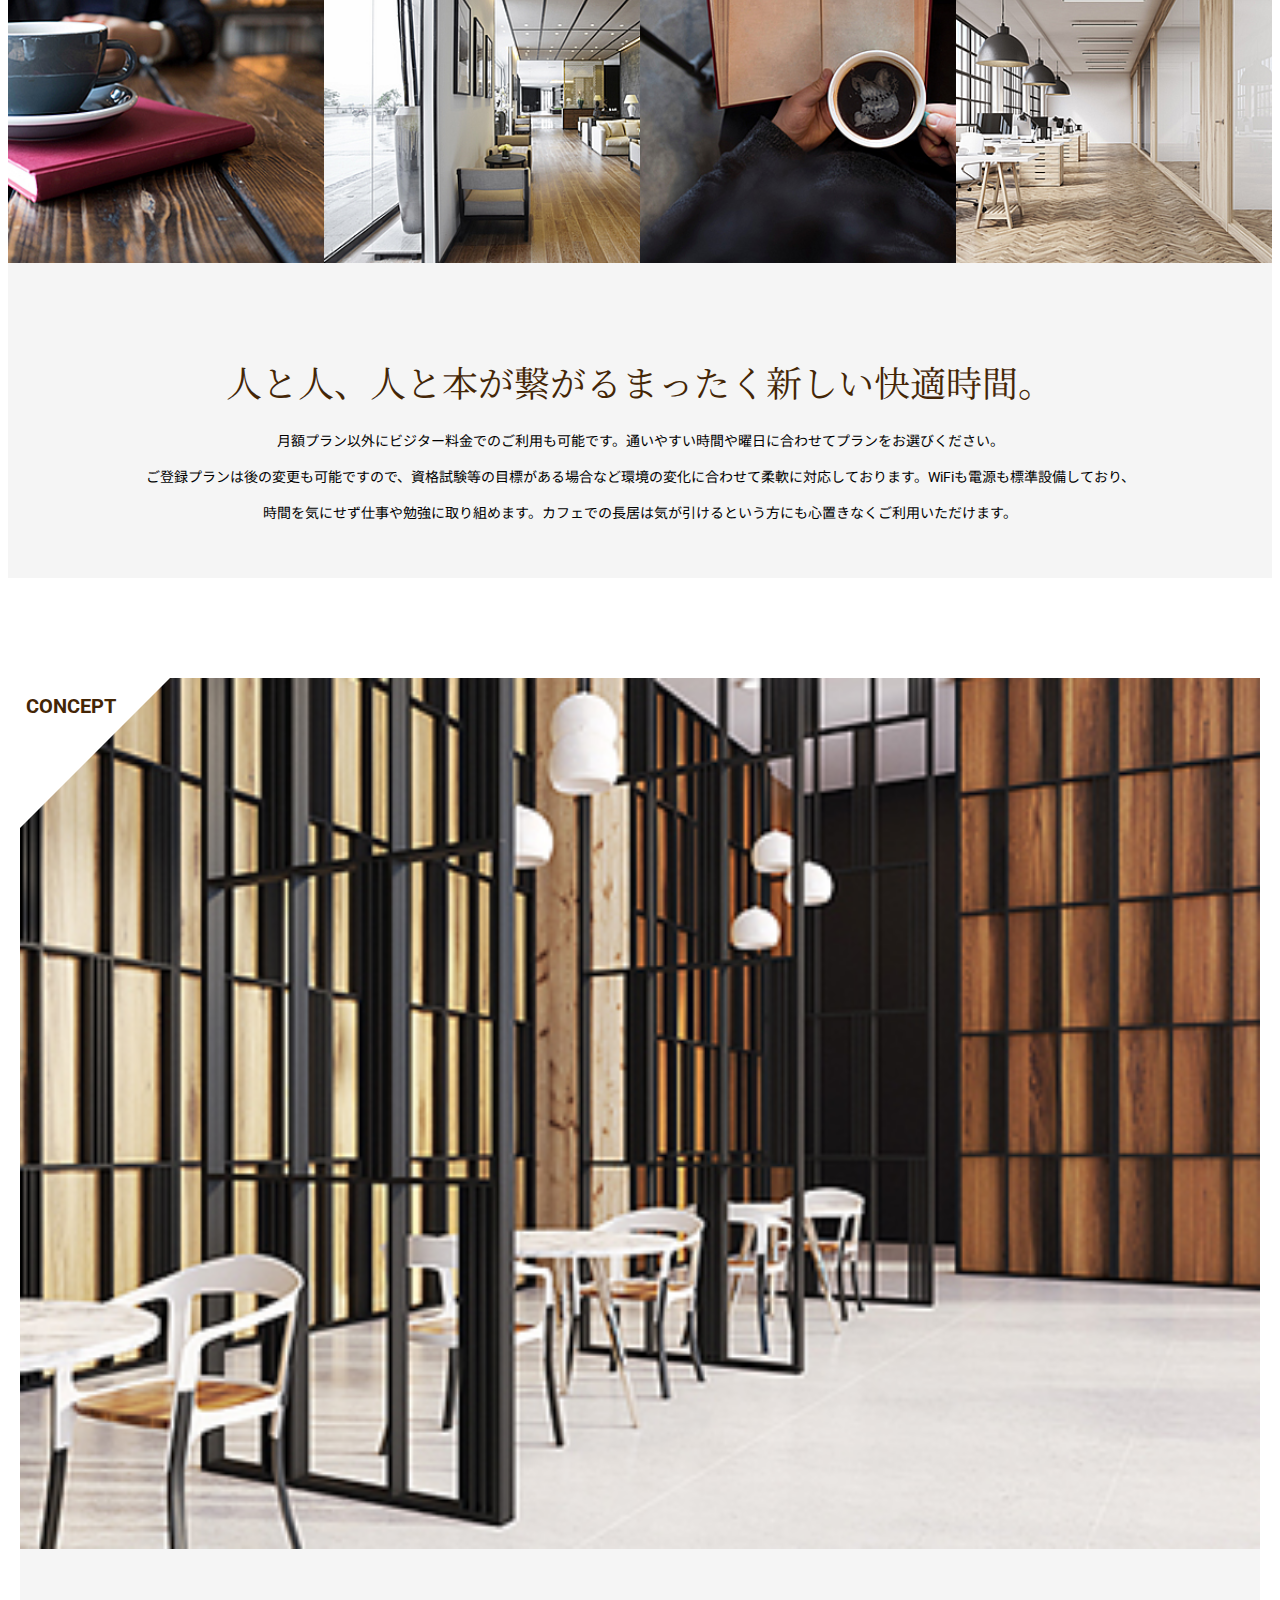
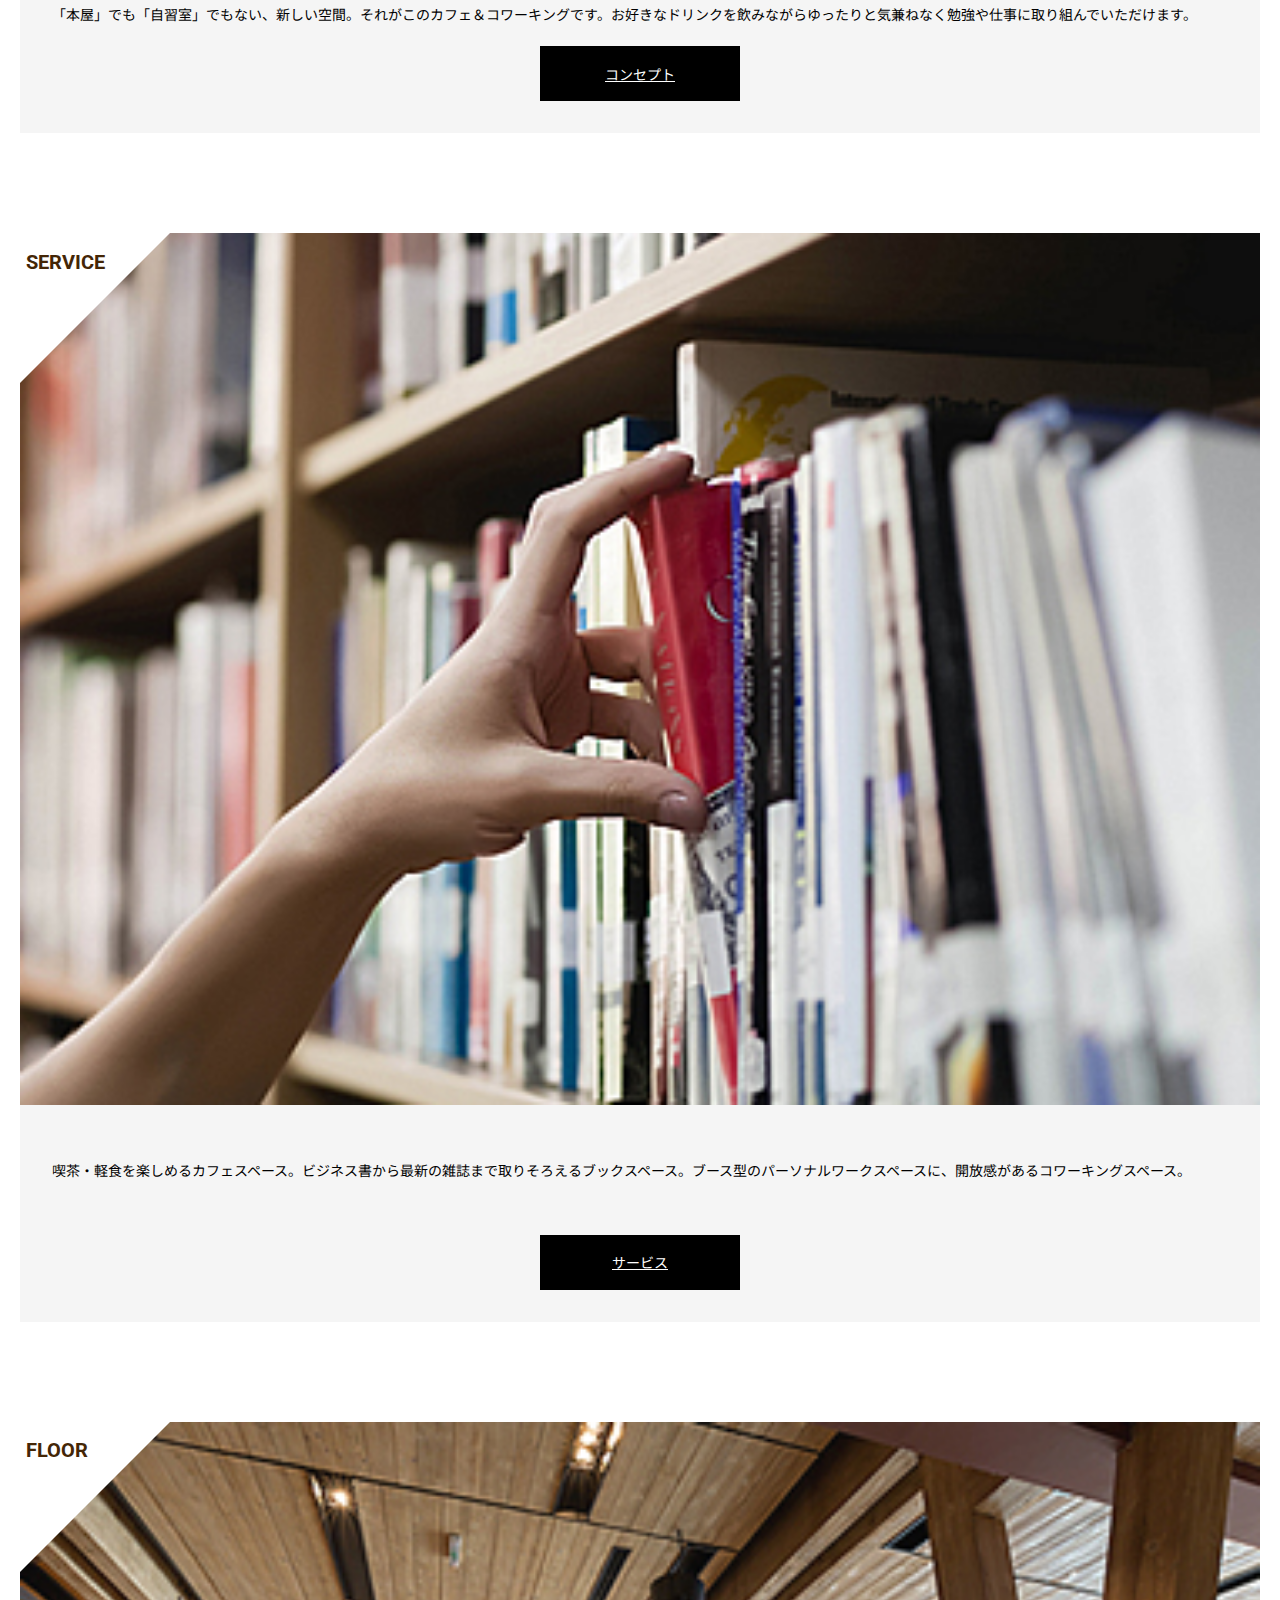
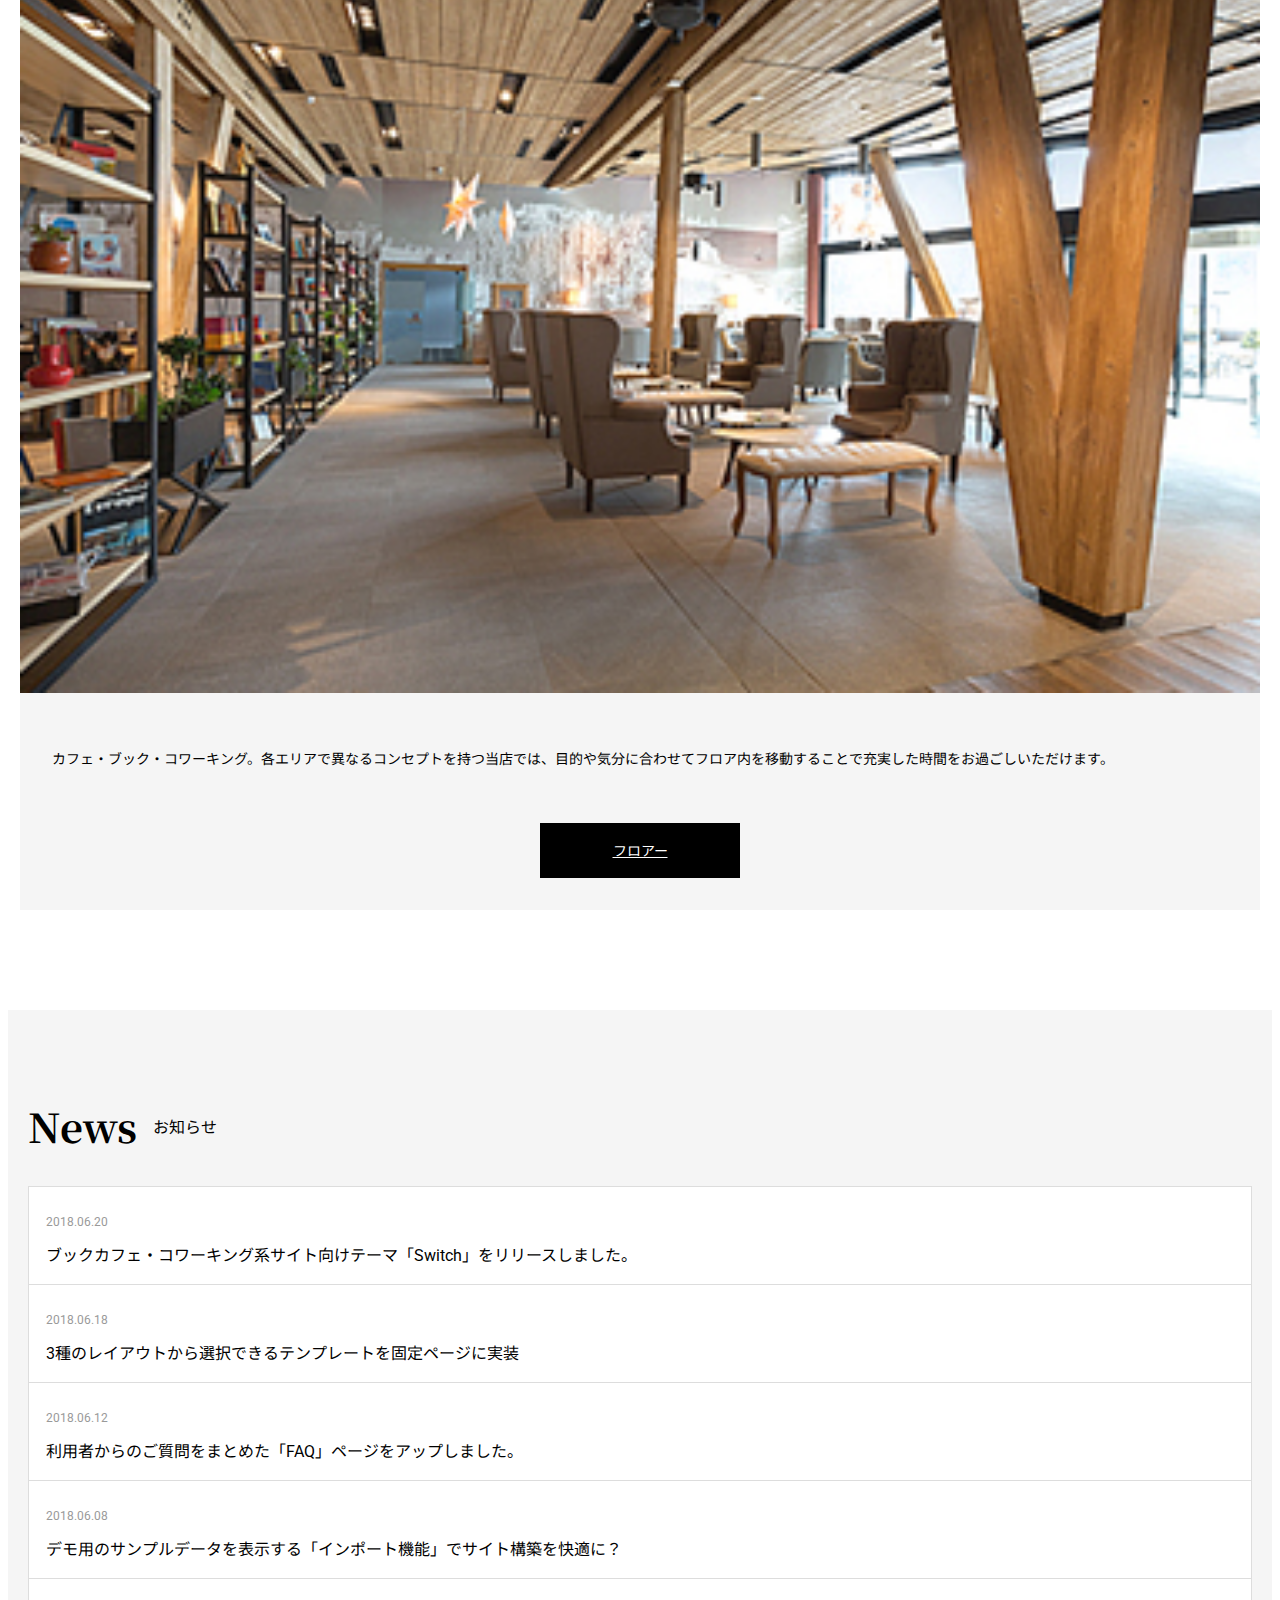
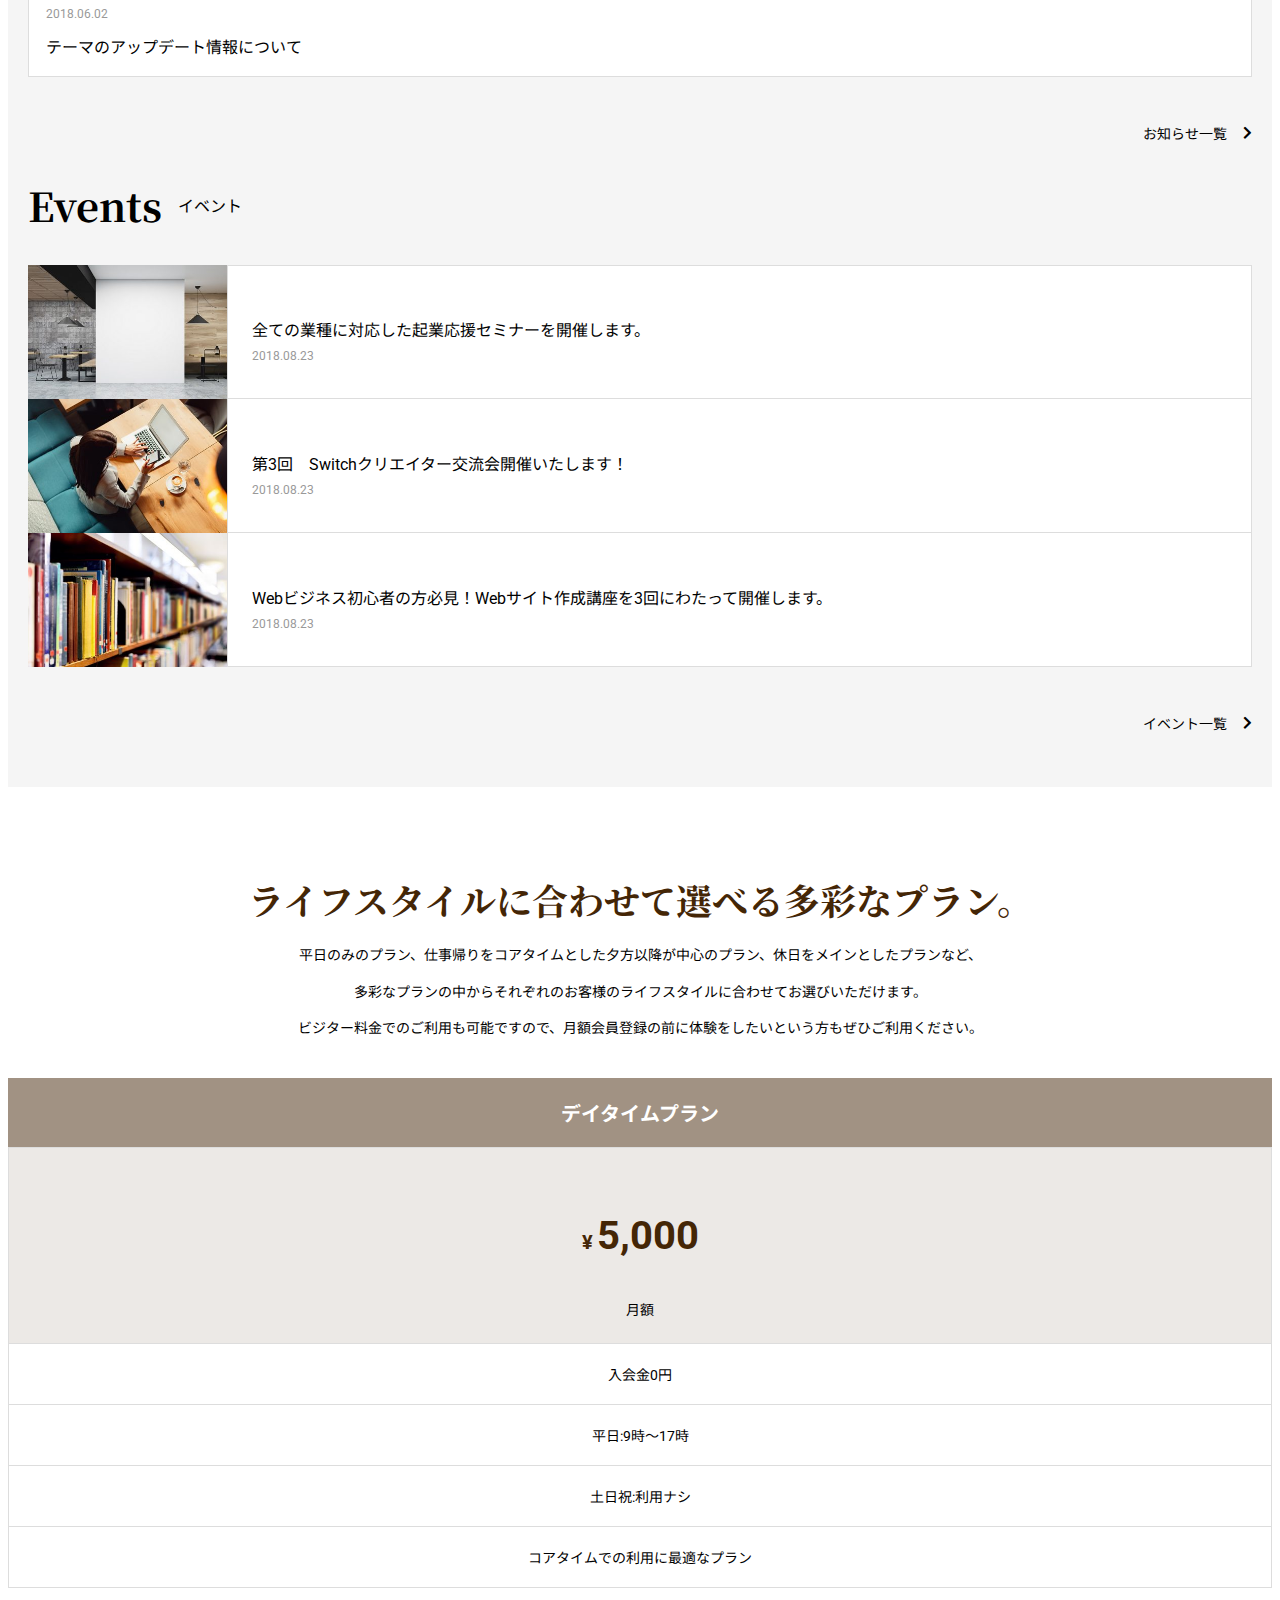
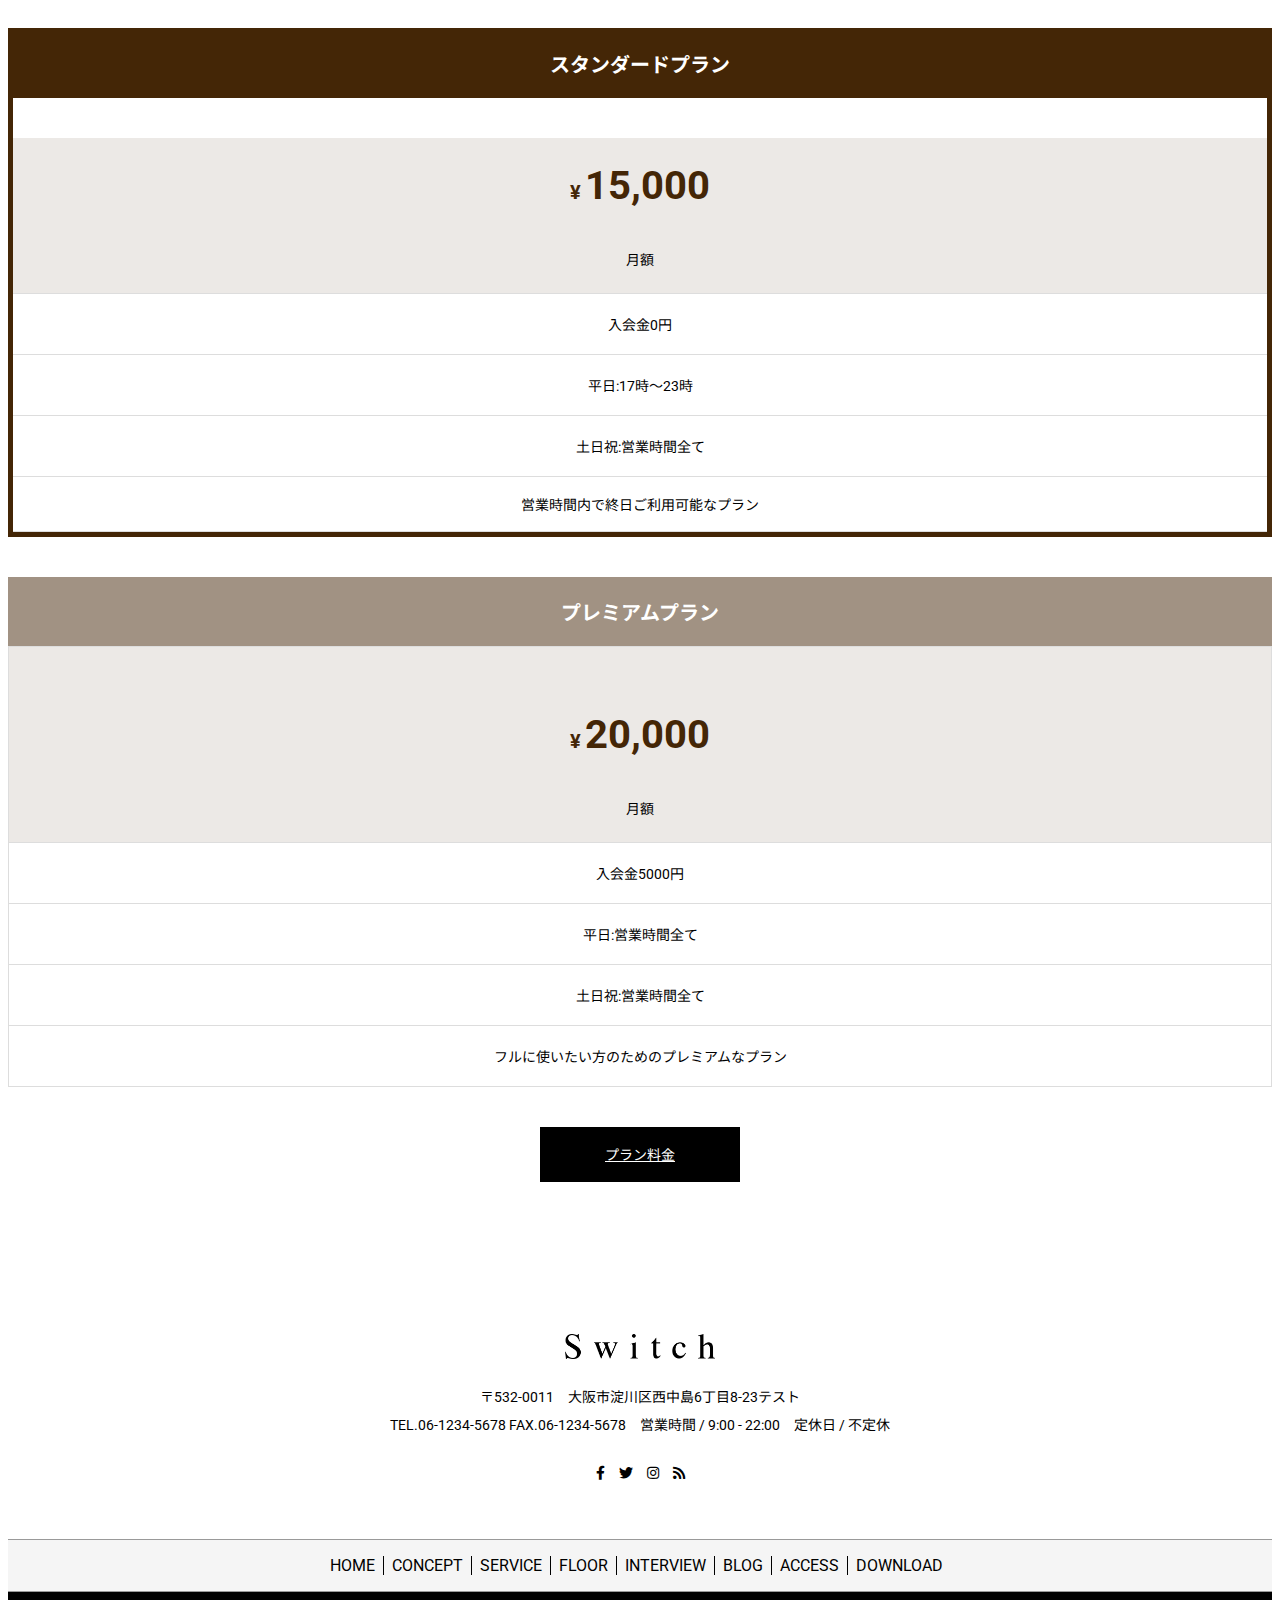
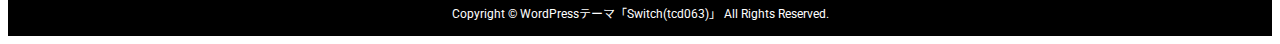
==== commit e01937b1: "page3" ====
--- a/src/page/index.html
+++ b/src/page/index.html
@@ -4,6 +4,7 @@
     <meta charset="UTF-8" />
     <meta name="viewport" content="width=device-width, initial-scale=1.0" />
     <title>サイト制作課題</title>
+    <link rel="preconnect" href="https://fonts.gstatic.com" />
     <link
       href="https://fonts.googleapis.com/css2?family=Noto+Sans+JP:wght@400;500;700&family=Noto+Serif+JP:wght@400;500;700&family=Roboto:wght@400;500;700&display=swap"
       rel="stylesheet"
@@ -18,13 +19,22 @@
       rel="stylesheet"
       href="https://use.fontawesome.com/releases/v5.6.3/css/all.css"
     />
-    <link
-      rel="stylesheet"
-      href="https://cdnjs.cloudflare.com/ajax/libs/font-awesome/6.1.1/css/all.min.css"
-      integrity="sha512-KfkfwYDsLkIlwQp6LFnl8zNdLGxu9YAA1QvwINks4PhcElQSvqcyVLLD9aMhXd13uQjoXtEKNosOWaZqXgel0g=="
+    <script
+      src="https://code.jquery.com/jquery-3.5.1.slim.min.js"
+      integrity="sha384-DfXdz2htPH0lsSSs5nCTpuj/zy4C+OGpamoFVy38MVBnE+IbbVYUew+OrCXaRkfj"
       crossorigin="anonymous"
-      referrerpolicy="no-referrer"
-    />
+    ></script>
+    <script
+      src="https://cdn.jsdelivr.net/npm/popper.js@1.16.1/dist/umd/popper.min.js"
+      integrity="sha384-9/reFTGAW83EW2RDu2S0VKaIzap3H66lZH81PoYlFhbGU+6BZp6G7niu735Sk7lN"
+      crossorigin="anonymous"
+    ></script>
+    <script
+      src="https://cdn.jsdelivr.net/npm/bootstrap@4.5.3/dist/js/bootstrap.min.js"
+      integrity="sha384-w1Q4orYjBQndcko6MimVbzY0tgp4pWB4lZ7lr30WKz0vr/aWKhXdBNmNb5D92v7s"
+      crossorigin="anonymous"
+    ></script>
+
     <link rel="stylesheet" href="style.css" />
   </head>
   <body>
--- a/src/page/style.css
+++ b/src/page/style.css
@@ -36,6 +36,66 @@
 .assignment-example-button {
   color: red;
   font-size: 16px;
+}
+.message {
+  text-align: center;
+  padding: 56px 0 32px;
+  background-color: #000;
+  color: #fff;
+}
+@media screen and (max-width: 992px) {
+  .message {
+    padding: 56px 0;
+  }
+}
+.message .title {
+  font-family: "Noto Serif JP", serif;
+  font-size: 36px;
+  line-height: 1.5;
+  margin-bottom: 10px;
+  text-align: center;
+}
+@media screen and (max-width: 992px) {
+  .message .title {
+    margin-bottom: 6px;
+    font-size: 20px;
+  }
+}
+.message .explanation {
+  font-size: 14px;
+  line-height: 2.6;
+  color: #000;
+}
+@media screen and (max-width: 992px) {
+  .message .explanation {
+    line-height: 2;
+  }
+}
+.about {
+  margin-bottom: 100px;
+}
+@media (max-width: 992px) {
+  .about {
+    margin-bottom: 40px;
+  }
+}
+.about .img-table {
+  display: grid;
+  grid-template-columns: 1fr 1fr 1fr 1fr;
+}
+@media (max-width: 992px) {
+  .about .img-table {
+    grid-template-columns: 1fr 1fr;
+  }
+}
+.about .img-table .about-img {
+  width: 100%;
+}
+.about .message {
+  background-color: #f5f5f5;
+}
+.about .message .title {
+  color: #442606;
 }
 .card {
   background-color: #f5f5f5;
@@ -93,284 +153,6 @@
 .card .card-body .button {
   margin: auto;
 }
-.message {
-  text-align: center;
-  padding: 56px 0 32px;
-  background-color: #000;
-  color: #fff;
-}
-@media screen and (max-width: 992px) {
-  .message {
-    padding: 56px 0;
-  }
-}
-.message .title {
-  font-family: "Noto Serif JP", serif;
-  font-size: 36px;
-  line-height: 1.5;
-  margin-bottom: 10px;
-  text-align: center;
-}
-@media screen and (max-width: 992px) {
-  .message .title {
-    margin-bottom: 6px;
-    font-size: 20px;
-  }
-}
-.message .explanation {
-  font-size: 14px;
-  line-height: 2.6;
-  color: #000;
-}
-@media screen and (max-width: 992px) {
-  .message .explanation {
-    line-height: 2;
-  }
-}
-.news-and-events-more {
-  align-self: flex-end;
-  margin-top: 16px;
-  cursor: pointer;
-  color: #000;
-  text-decoration: none;
-  font-size: 14px;
-  transition: color 0.2s ease;
-  display: inline-flex;
-  align-items: center;
-}
-.news-and-events-more:hover {
-  color: #999;
-  text-decoration: none;
-}
-.news-and-events-more > i {
-  margin-left: 16px;
-}
-.news-and-events-title > h2 {
-  display: flex;
-  align-items: center;
-  font-size: 20px;
-  font-family: "Noto Serif JP", serif;
-  margin-bottom: 32px;
-}
-@media (min-width: 768px) {
-  .news-and-events-title > h2 {
-    font-size: 40px;
-  }
-}
-.news-and-events-title > h2 .caption {
-  font-size: 16px;
-  font-family: Roboto, "Noto Sans JP", sans-serif;
-  font-weight: 400;
-  margin-left: 16px;
-}
-.plan-odd {
-  text-align: center;
-  font-family: Roboto, "Noto Sans JP", sans-serif;
-}
-@media screen and (min-width: 768px) {
-  .plan-odd {
-    margin-bottom: 24px;
-  }
-}
-.plan-odd .title {
-  padding: 20px;
-  font-weight: 700;
-  background-color: #a19283;
-  color: #fff;
-  font-size: 20px;
-}
-.plan-odd .Frame4 {
-  background-color: #ece9e6;
-  border: 1px solid #ddd;
-}
-.plan-odd .Frame4 .Frame3 {
-  color: #442606;
-  margin: 0 auto;
-  font-weight: 700;
-}
-.plan-odd .Frame4 .Frame3 .price {
-  padding-top: 24px;
-  font-size: 40px;
-  color: #442606;
-  font-weight: 700;
-  font-size: 40px;
-}
-.plan-odd .Frame4 .Frame3 .price::first-letter {
-  font-size: 20px;
-  padding-right: 4px;
-}
-.plan-odd .Frame4 .text {
-  margin-bottom: 24px;
-  font-size: 14px;
-  font-weight: 400;
-}
-.plan-odd .list-item {
-  padding: 20px;
-  font-size: 14px;
-  font-weight: 400;
-  border-bottom: 1px solid #ddd;
-  border-right: 1px solid #ddd;
-  border-left: 1px solid #ddd;
-}
-.plan-even {
-  text-align: center;
-  border: 5px solid #442606;
-  font-family: Roboto, "Noto Sans JP", sans-serif;
-  font-weight: 700;
-}
-.plan-even .title {
-  padding: 15.5px 0 20px;
-  background-color: #442606;
-  color: #fff;
-  font-size: 20px;
-}
-.plan-even .Frame4 {
-  background-color: #ece9e6;
-  border-bottom: 1px solid #ddd;
-}
-.plan-even .Frame4 .Frame3 {
-  color: #442606;
-  margin: 0 auto;
-  font-weight: 700;
-}
-.plan-even .Frame4 .Frame3 .price {
-  padding-top: 24px;
-  font-size: 40px;
-  color: #442606;
-  font-weight: 700;
-  font-size: 40px;
-}
-.plan-even .Frame4 .Frame3 .price::first-letter {
-  font-size: 20px;
-  padding-right: 4px;
-}
-.plan-even .Frame4 .text {
-  margin-bottom: 24px;
-  font-size: 14px;
-  font-weight: 400;
-}
-.plan-even .list-item {
-  padding: 20px;
-  font-size: 14px;
-  font-weight: 400;
-  border-bottom: 1px solid #ddd;
-}
-.message {
-  text-align: center;
-  padding: 56px 0 32px;
-  background-color: #000;
-  color: #fff;
-}
-@media screen and (max-width: 992px) {
-  .message {
-    padding: 56px 0;
-  }
-}
-.message .title {
-  font-family: "Noto Serif JP", serif;
-  font-size: 36px;
-  line-height: 1.5;
-  margin-bottom: 10px;
-  text-align: center;
-}
-@media screen and (max-width: 992px) {
-  .message .title {
-    margin-bottom: 6px;
-    font-size: 20px;
-  }
-}
-.message .explanation {
-  font-size: 14px;
-  line-height: 2.6;
-  color: #000;
-}
-@media screen and (max-width: 992px) {
-  .message .explanation {
-    line-height: 2;
-  }
-}
-.about {
-  margin-bottom: 100px;
-}
-@media (max-width: 992px) {
-  .about {
-    margin-bottom: 40px;
-  }
-}
-.about .img-table {
-  display: grid;
-  grid-template-columns: 1fr 1fr 1fr 1fr;
-}
-@media (max-width: 992px) {
-  .about .img-table {
-    grid-template-columns: 1fr 1fr;
-  }
-}
-.about .img-table .about-img {
-  width: 100%;
-}
-.about .message {
-  background-color: #f5f5f5;
-}
-.about .message .title {
-  color: #442606;
-}
-.card {
-  background-color: #f5f5f5;
-  border: none;
-  border-radius: 0;
-}
-@media (max-width: 768px) {
-  .card {
-    margin-bottom: 40px;
-  }
-}
-.card .card-img {
-  border-radius: 0;
-  position: relative;
-}
-.card .card-img .card-title {
-  font-family: Roboto, "Noto Sans JP", sans-serif;
-  color: #442606;
-  font-weight: 700;
-  font-size: 20px;
-  padding-left: 6px;
-  position: absolute;
-  padding-top: 0;
-  top: 0;
-  left: 0;
-}
-.card .card-img .vector {
-  width: 0;
-  position: absolute;
-  border-top: solid 150px #fff;
-  border-right: solid 150px transparent;
-  top: 0;
-}
-.card .card-img .picture {
-  overflow: hidden;
-  width: 100%;
-}
-.card .card-img .picture .card-1 {
-  width: 100%;
-  object-fit: cover;
-}
-@media screen and (min-width: 768px) {
-  .card .card-img .picture .card-1 {
-    transition: 0.5s ease;
-  }
-  .card .card-img .picture .card-1:hover {
-    transform: scale(1.2);
-  }
-}
-.card .card-body {
-  font-size: 14px;
-  font-family: Roboto, "Noto Sans JP", sans-serif;
-  padding-bottom: 32px;
-}
-.card .card-body .button {
-  margin: auto;
-}
 .cards .col {
   padding-left: 12px;
   padding-right: 12px;
@@ -580,16 +362,16 @@
   width: 100%;
 }
 .header .navbar {
-  height: 90px;
-  background-color: rgba(0, 0, 0, 0.5);
+  height: 60px;
+  background-color: #000;
   flex-direction: row;
   padding: 0;
   font-size: 14px;
 }
-@media screen and (max-width: 1200px) {
+@media screen and (min-width: 1200px) {
   .header .navbar {
-    height: 60px;
-    background-color: #000;
+    background-color: rgba(0, 0, 0, 0.5);
+    height: 90px;
     align-items: center;
   }
 }
@@ -601,24 +383,23 @@
   height: 60px;
 }
 .header .navbar .navbar-brand {
-  padding: 0;
+  height: 20.56px;
   margin-right: 0;
-  padding: 33.01px 50px 33.01px 30px;
-}
-@media screen and (max-width: 1200px) {
+  padding: 0 16px;
+}
+@media screen and (min-width: 1200px) {
   .header .navbar .navbar-brand {
-    padding: 0 16px;
-    height: 20.56px;
+    padding-left: 30px;
   }
 }
 .header .navbar .navbar-brand .navbar-brand-img {
-  width: 140px;
-  height: 23.99px;
-}
-@media screen and (max-width: 1200px) {
+  width: 120px;
+  vertical-align: baseline;
+}
+@media screen and (min-width: 1200px) {
   .header .navbar .navbar-brand .navbar-brand-img {
-    width: 120px;
-    vertical-align: baseline;
+    height: 23.99px;
+    width: 140px;
   }
 }
 .header .navbar .navbar-toggler {
@@ -906,6 +687,224 @@
   font-family: Roboto, "Noto Sans JP", sans-serif;
   color: #fff;
 }
+.card {
+  background-color: #f5f5f5;
+  border: none;
+  border-radius: 0;
+}
+@media (max-width: 768px) {
+  .card {
+    margin-bottom: 40px;
+  }
+}
+.card .card-img {
+  border-radius: 0;
+  position: relative;
+}
+.card .card-img .card-title {
+  font-family: Roboto, "Noto Sans JP", sans-serif;
+  color: #442606;
+  font-weight: 700;
+  font-size: 20px;
+  padding-left: 6px;
+  position: absolute;
+  padding-top: 0;
+  top: 0;
+  left: 0;
+}
+.card .card-img .vector {
+  width: 0;
+  position: absolute;
+  border-top: solid 150px #fff;
+  border-right: solid 150px transparent;
+  top: 0;
+}
+.card .card-img .picture {
+  overflow: hidden;
+  width: 100%;
+}
+.card .card-img .picture .card-1 {
+  width: 100%;
+  object-fit: cover;
+}
+@media screen and (min-width: 768px) {
+  .card .card-img .picture .card-1 {
+    transition: 0.5s ease;
+  }
+  .card .card-img .picture .card-1:hover {
+    transform: scale(1.2);
+  }
+}
+.card .card-body {
+  font-size: 14px;
+  font-family: Roboto, "Noto Sans JP", sans-serif;
+  padding-bottom: 32px;
+}
+.card .card-body .button {
+  margin: auto;
+}
+.message {
+  text-align: center;
+  padding: 56px 0 32px;
+  background-color: #000;
+  color: #fff;
+}
+@media screen and (max-width: 992px) {
+  .message {
+    padding: 56px 0;
+  }
+}
+.message .title {
+  font-family: "Noto Serif JP", serif;
+  font-size: 36px;
+  line-height: 1.5;
+  margin-bottom: 10px;
+  text-align: center;
+}
+@media screen and (max-width: 992px) {
+  .message .title {
+    margin-bottom: 6px;
+    font-size: 20px;
+  }
+}
+.message .explanation {
+  font-size: 14px;
+  line-height: 2.6;
+  color: #000;
+}
+@media screen and (max-width: 992px) {
+  .message .explanation {
+    line-height: 2;
+  }
+}
+.news-and-events-more {
+  align-self: flex-end;
+  margin-top: 16px;
+  cursor: pointer;
+  color: #000;
+  text-decoration: none;
+  font-size: 14px;
+  transition: color 0.2s ease;
+  display: inline-flex;
+  align-items: center;
+}
+.news-and-events-more:hover {
+  color: #999;
+  text-decoration: none;
+}
+.news-and-events-more > i {
+  margin-left: 16px;
+}
+.news-and-events-title > h2 {
+  display: flex;
+  align-items: center;
+  font-size: 20px;
+  font-family: "Noto Serif JP", serif;
+  margin-bottom: 32px;
+}
+@media (min-width: 768px) {
+  .news-and-events-title > h2 {
+    font-size: 40px;
+  }
+}
+.news-and-events-title > h2 .caption {
+  font-size: 16px;
+  font-family: Roboto, "Noto Sans JP", sans-serif;
+  font-weight: 400;
+  margin-left: 16px;
+}
+.plan-odd {
+  text-align: center;
+  font-family: Roboto, "Noto Sans JP", sans-serif;
+}
+@media screen and (min-width: 768px) {
+  .plan-odd {
+    margin-bottom: 24px;
+  }
+}
+.plan-odd .title {
+  padding: 20px;
+  font-weight: 700;
+  background-color: #a19283;
+  color: #fff;
+  font-size: 20px;
+}
+.plan-odd .Frame4 {
+  background-color: #ece9e6;
+  border: 1px solid #ddd;
+}
+.plan-odd .Frame4 .Frame3 {
+  color: #442606;
+  margin: 0 auto;
+  font-weight: 700;
+}
+.plan-odd .Frame4 .Frame3 .price {
+  padding-top: 24px;
+  font-size: 40px;
+  color: #442606;
+  font-weight: 700;
+  font-size: 40px;
+}
+.plan-odd .Frame4 .Frame3 .price::first-letter {
+  font-size: 20px;
+  padding-right: 4px;
+}
+.plan-odd .Frame4 .text {
+  margin-bottom: 24px;
+  font-size: 14px;
+  font-weight: 400;
+}
+.plan-odd .list-item {
+  padding: 20px;
+  font-size: 14px;
+  font-weight: 400;
+  border-bottom: 1px solid #ddd;
+  border-right: 1px solid #ddd;
+  border-left: 1px solid #ddd;
+}
+.plan-even {
+  text-align: center;
+  border: 5px solid #442606;
+  font-family: Roboto, "Noto Sans JP", sans-serif;
+  font-weight: 700;
+}
+.plan-even .title {
+  padding: 15.5px 0 20px;
+  background-color: #442606;
+  color: #fff;
+  font-size: 20px;
+}
+.plan-even .Frame4 {
+  background-color: #ece9e6;
+  border-bottom: 1px solid #ddd;
+}
+.plan-even .Frame4 .Frame3 {
+  color: #442606;
+  margin: 0 auto;
+  font-weight: 700;
+}
+.plan-even .Frame4 .Frame3 .price {
+  padding-top: 24px;
+  font-size: 40px;
+  color: #442606;
+  font-weight: 700;
+  font-size: 40px;
+}
+.plan-even .Frame4 .Frame3 .price::first-letter {
+  font-size: 20px;
+  padding-right: 4px;
+}
+.plan-even .Frame4 .text {
+  margin-bottom: 24px;
+  font-size: 14px;
+  font-weight: 400;
+}
+.plan-even .list-item {
+  padding: 20px;
+  font-size: 14px;
+  font-weight: 400;
+  border-bottom: 1px solid #ddd;
+}
 .news-and-events {
   padding: 54px 0;
   width: 100%;
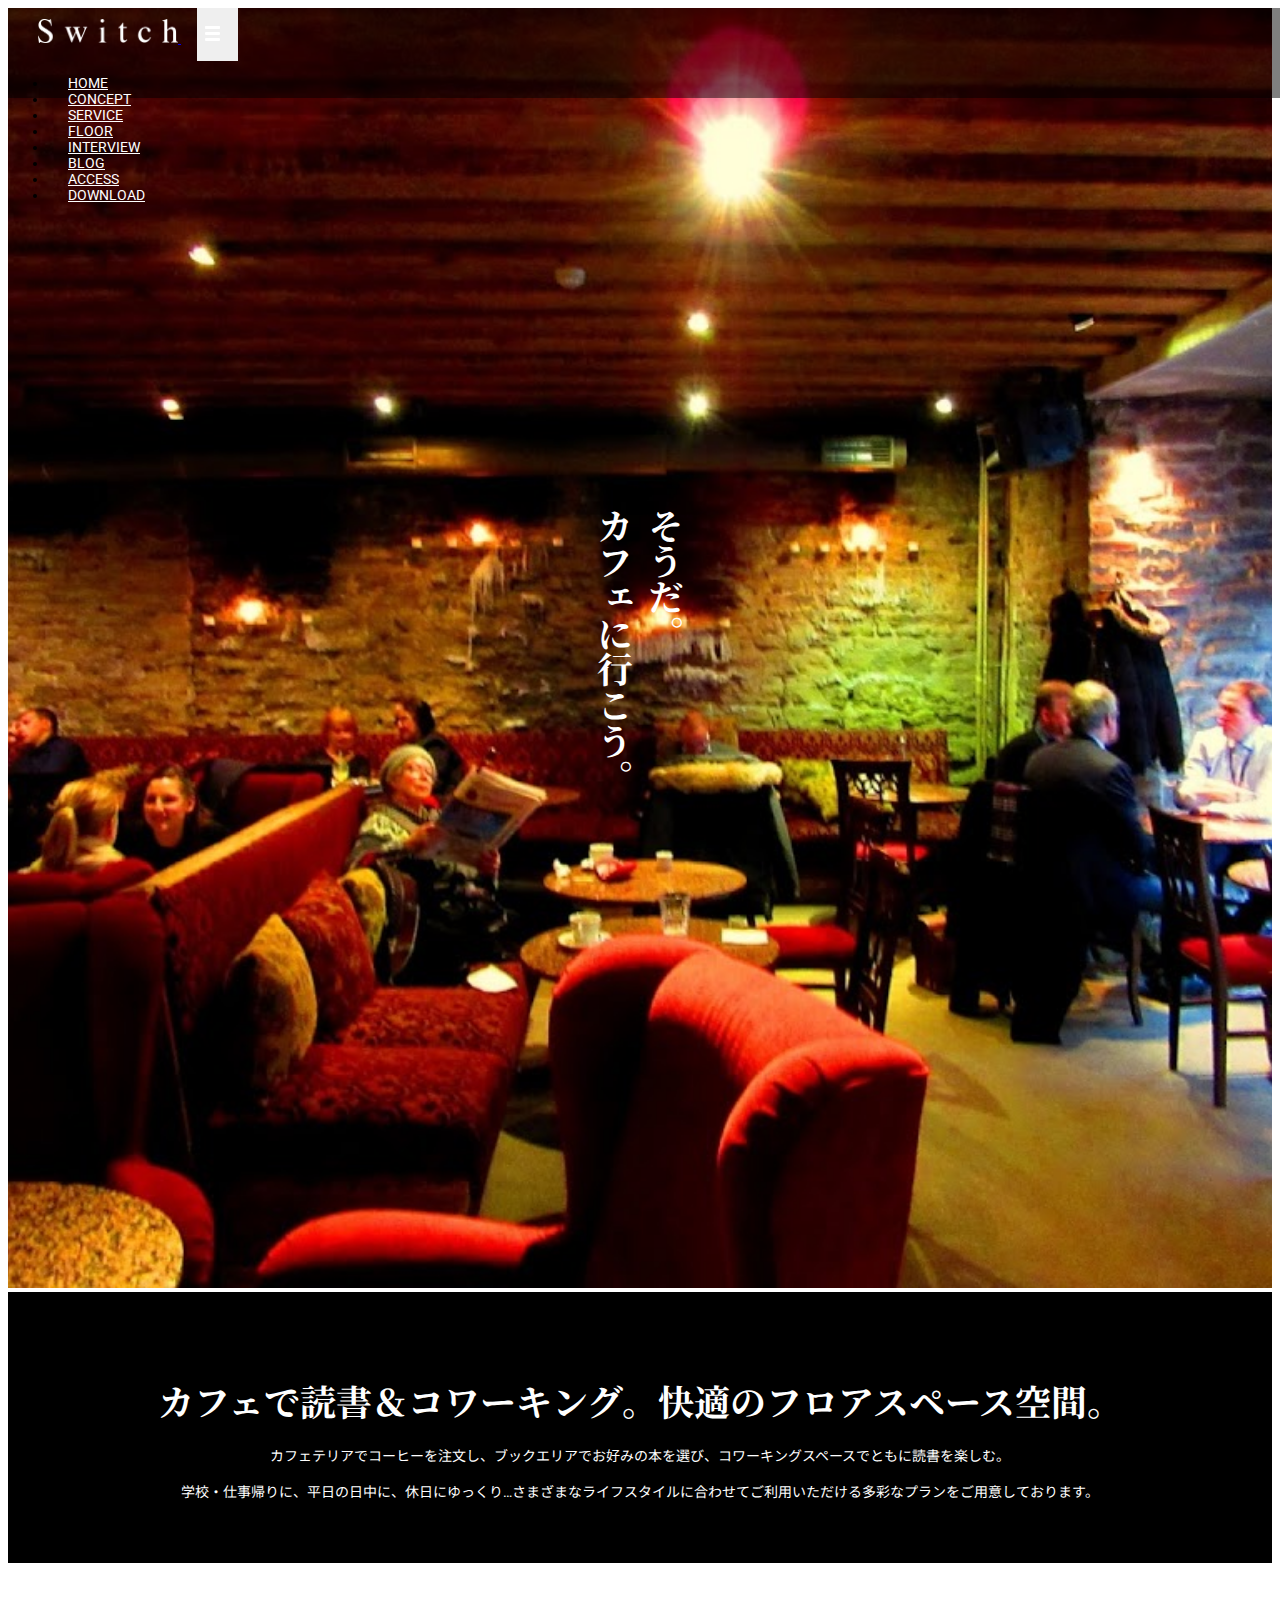
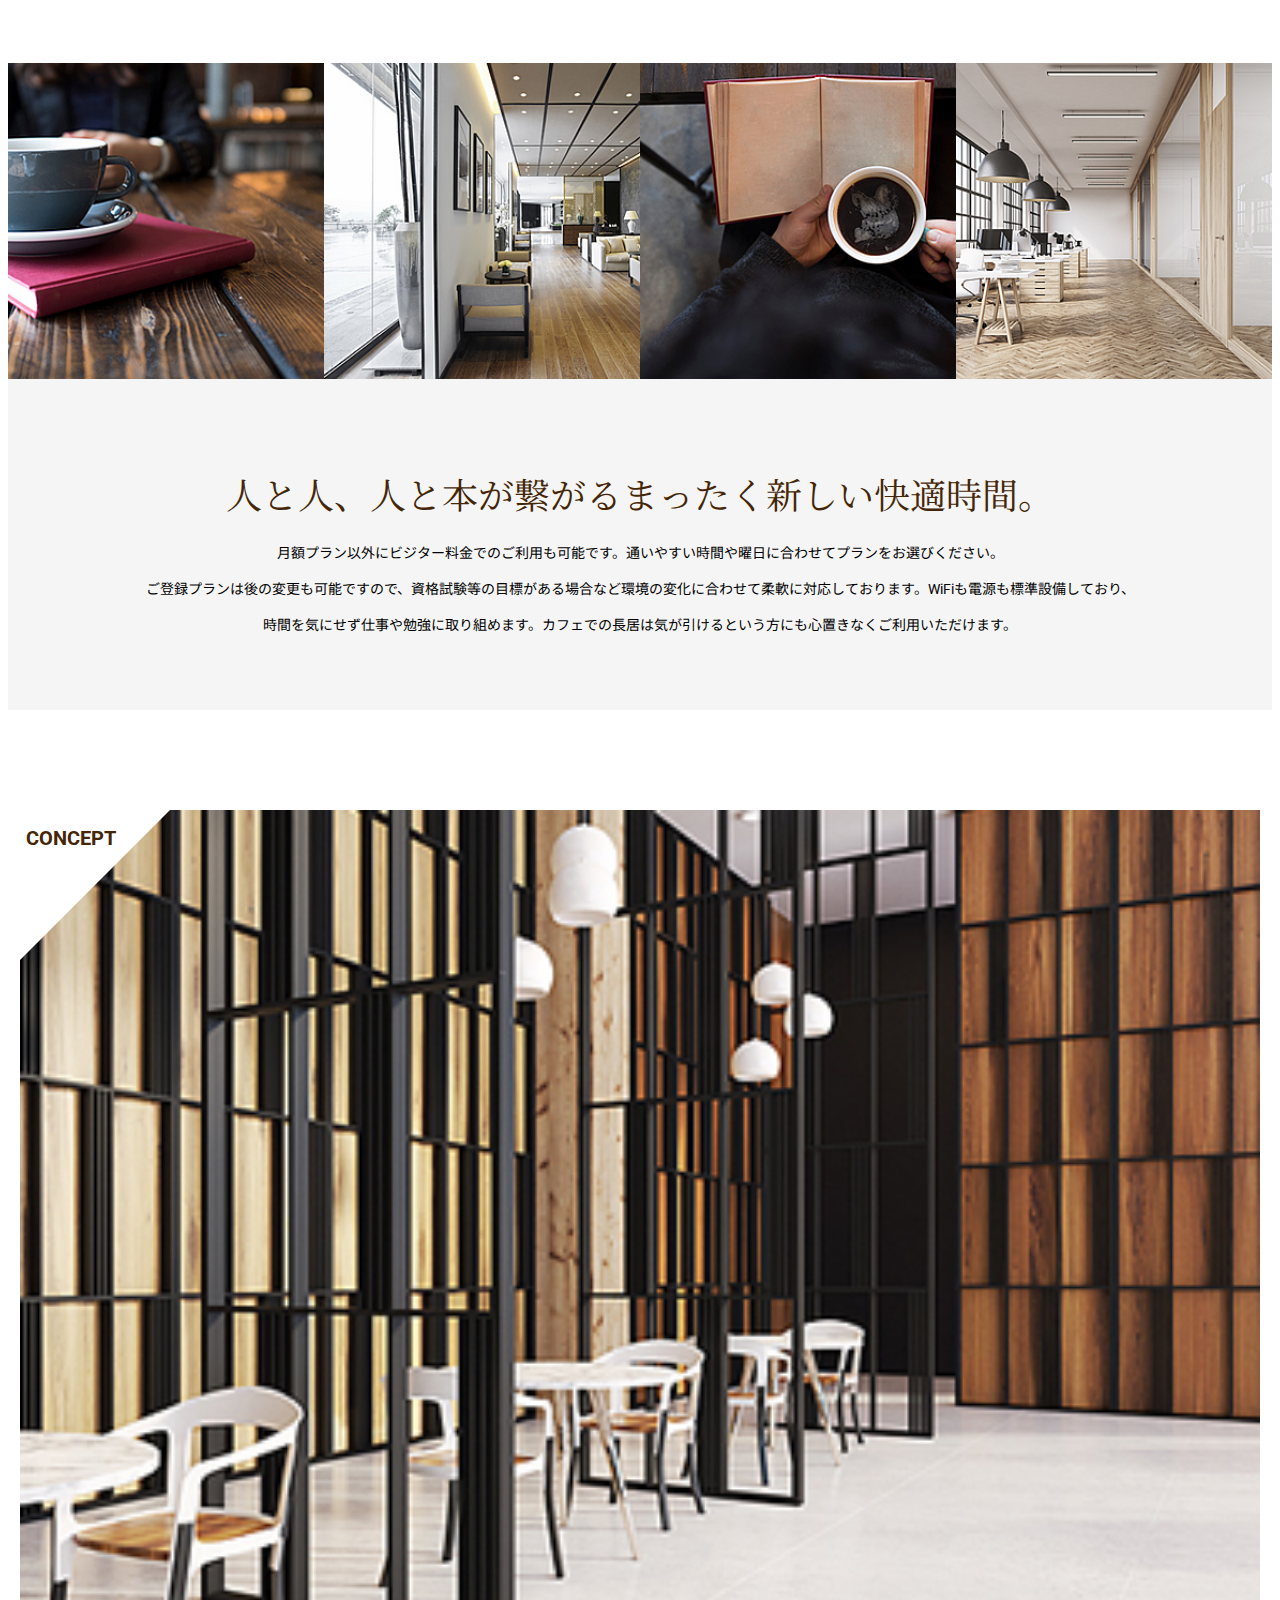
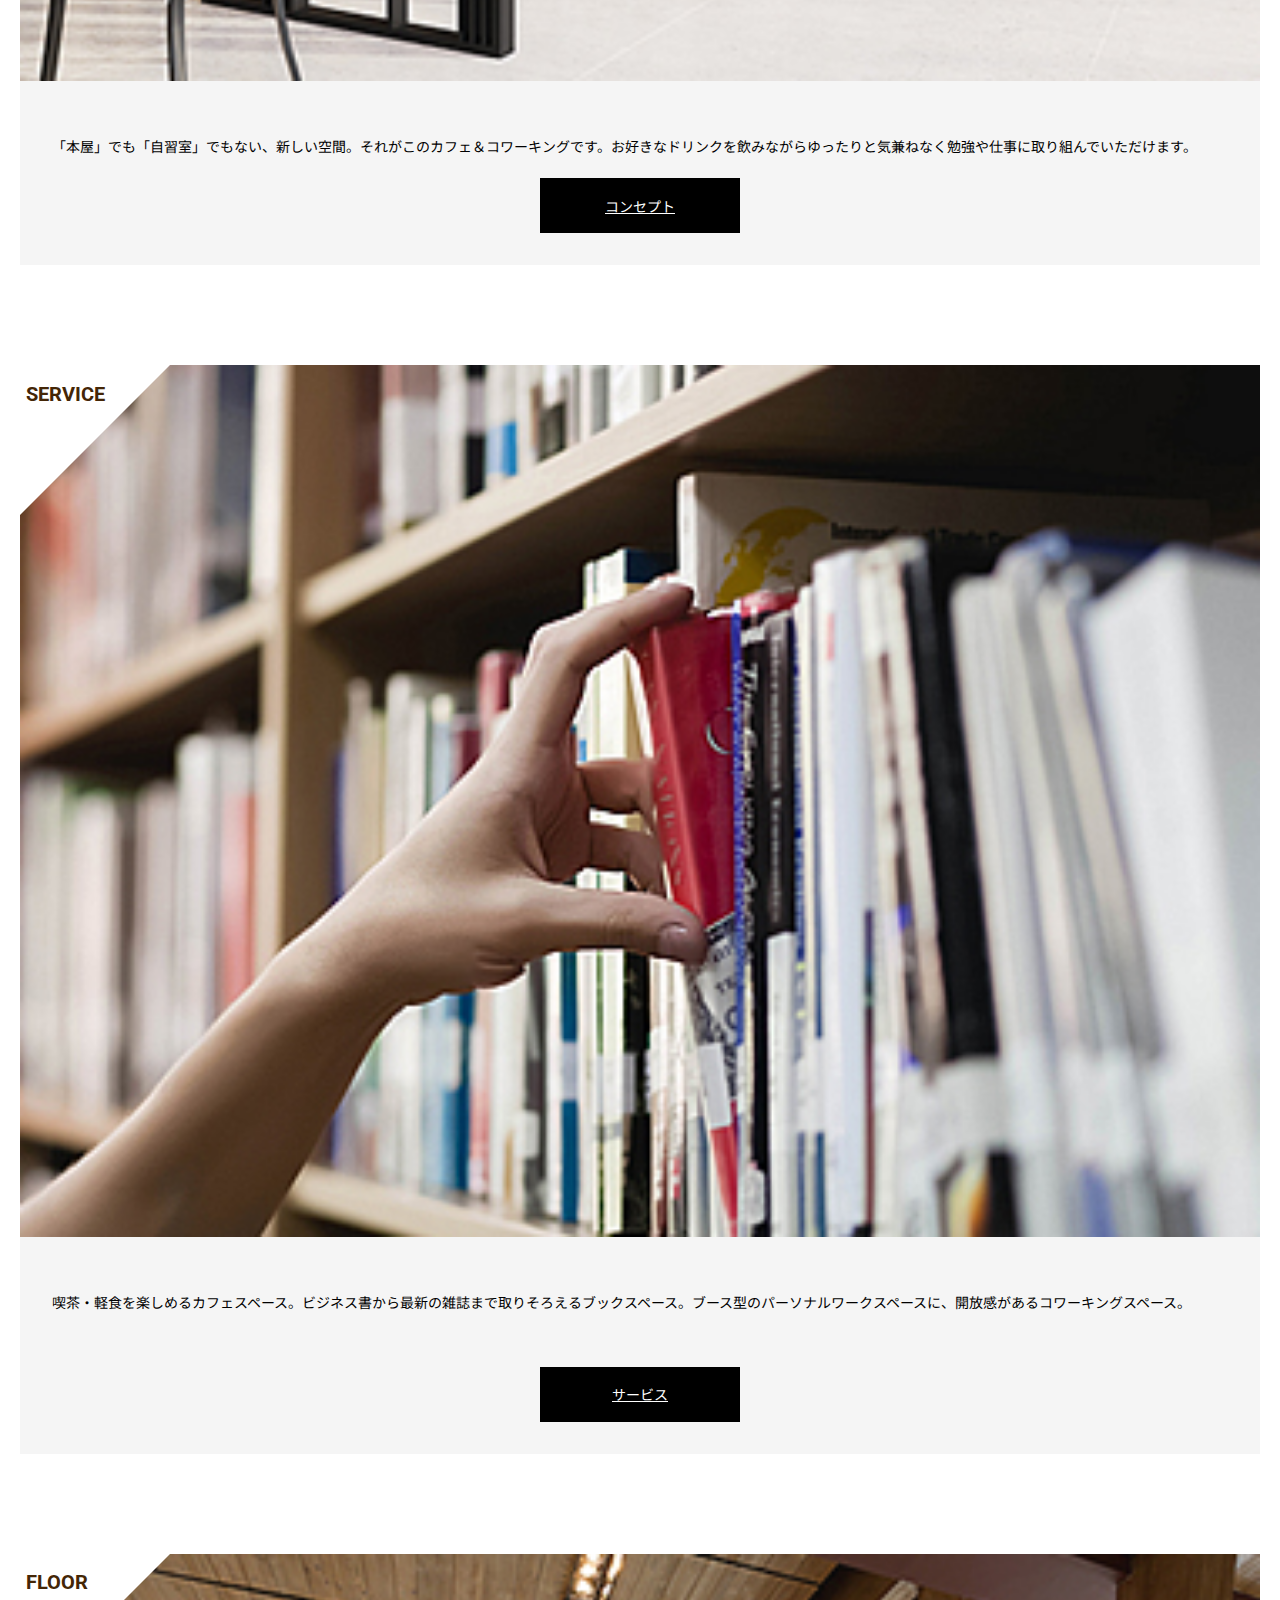
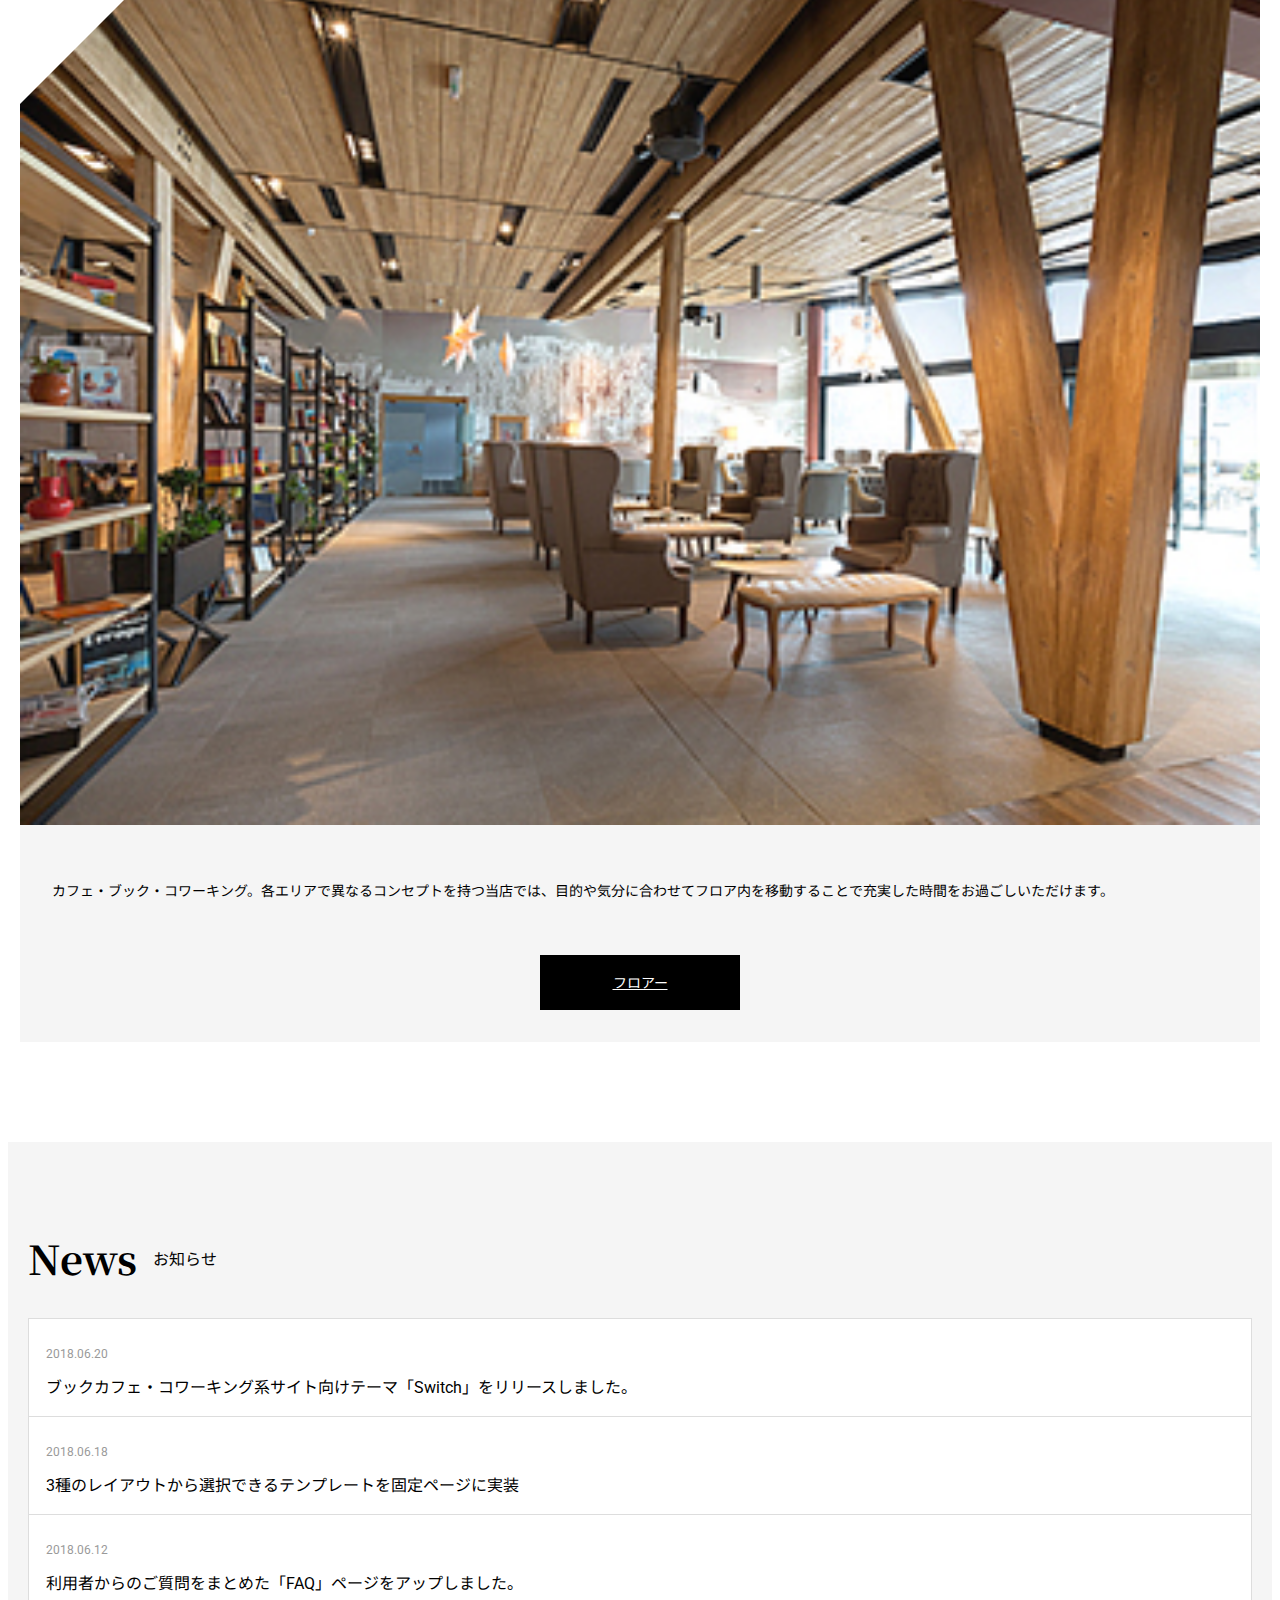
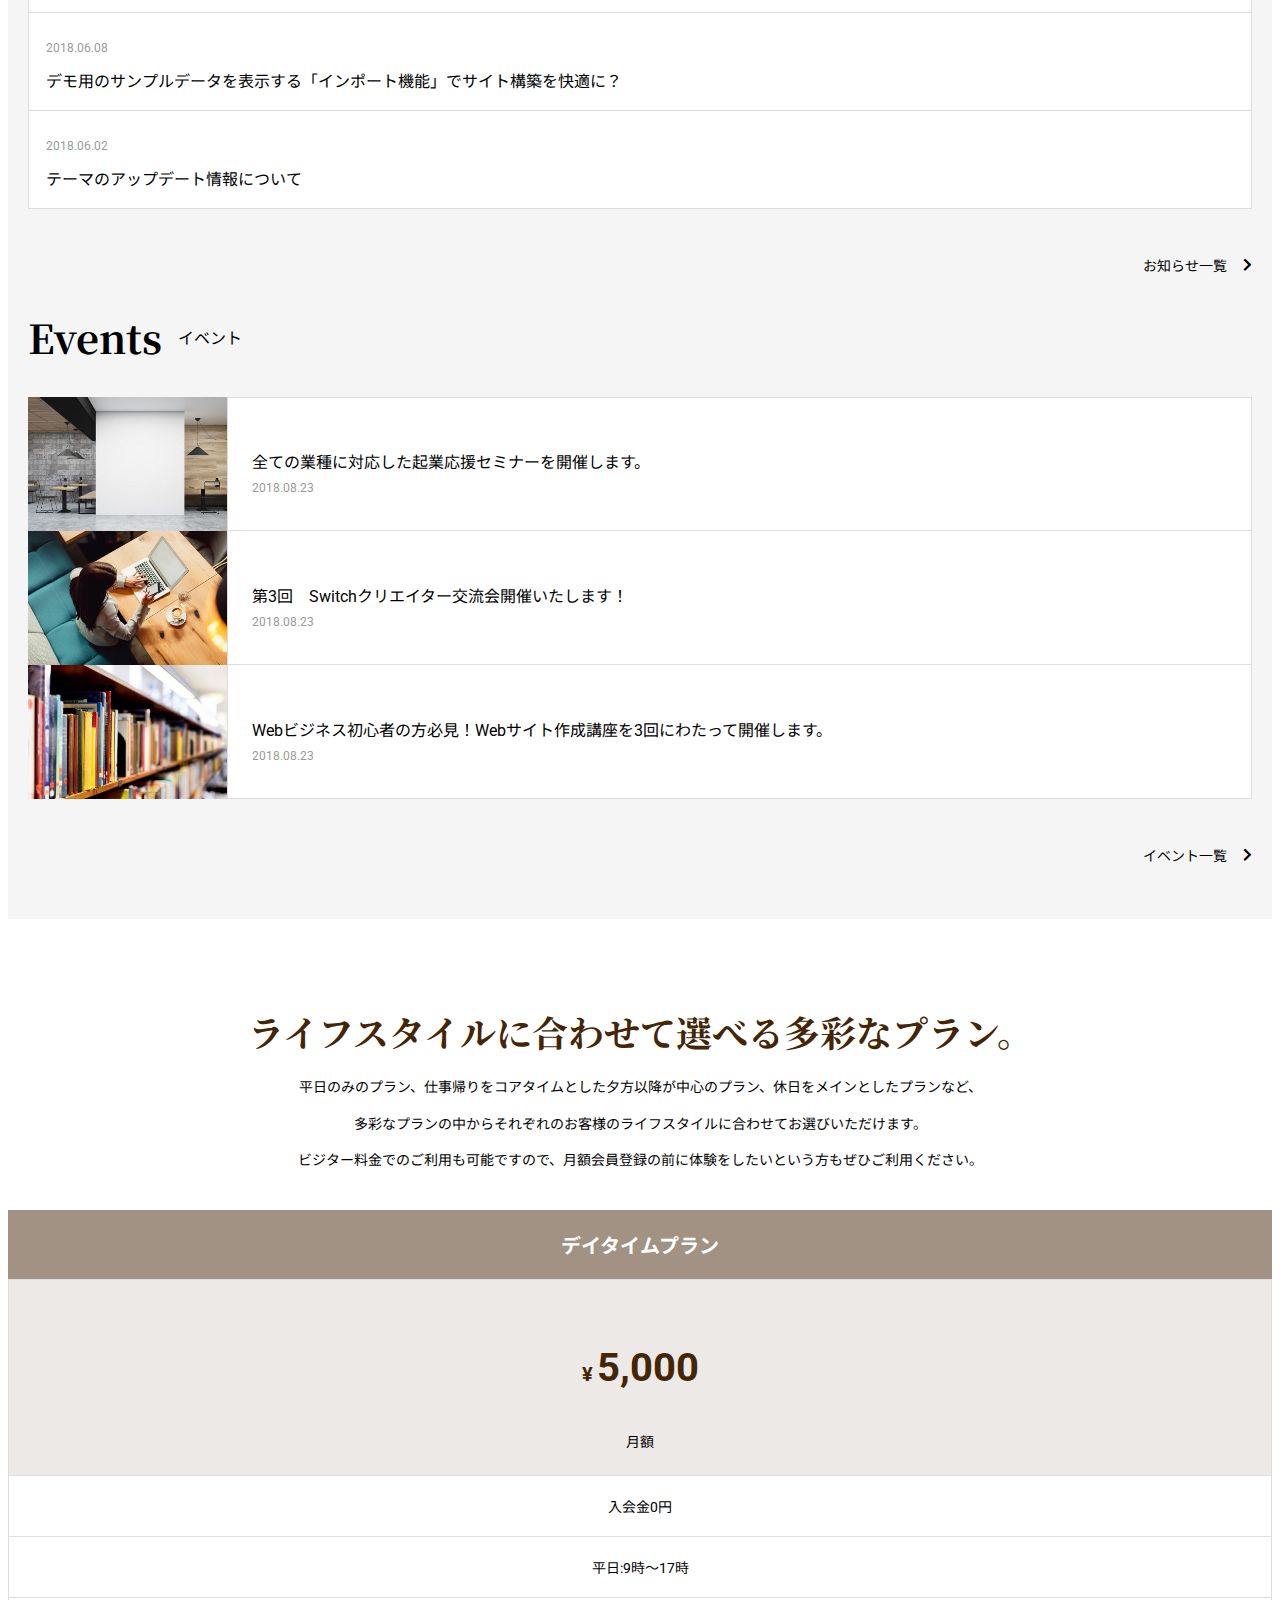
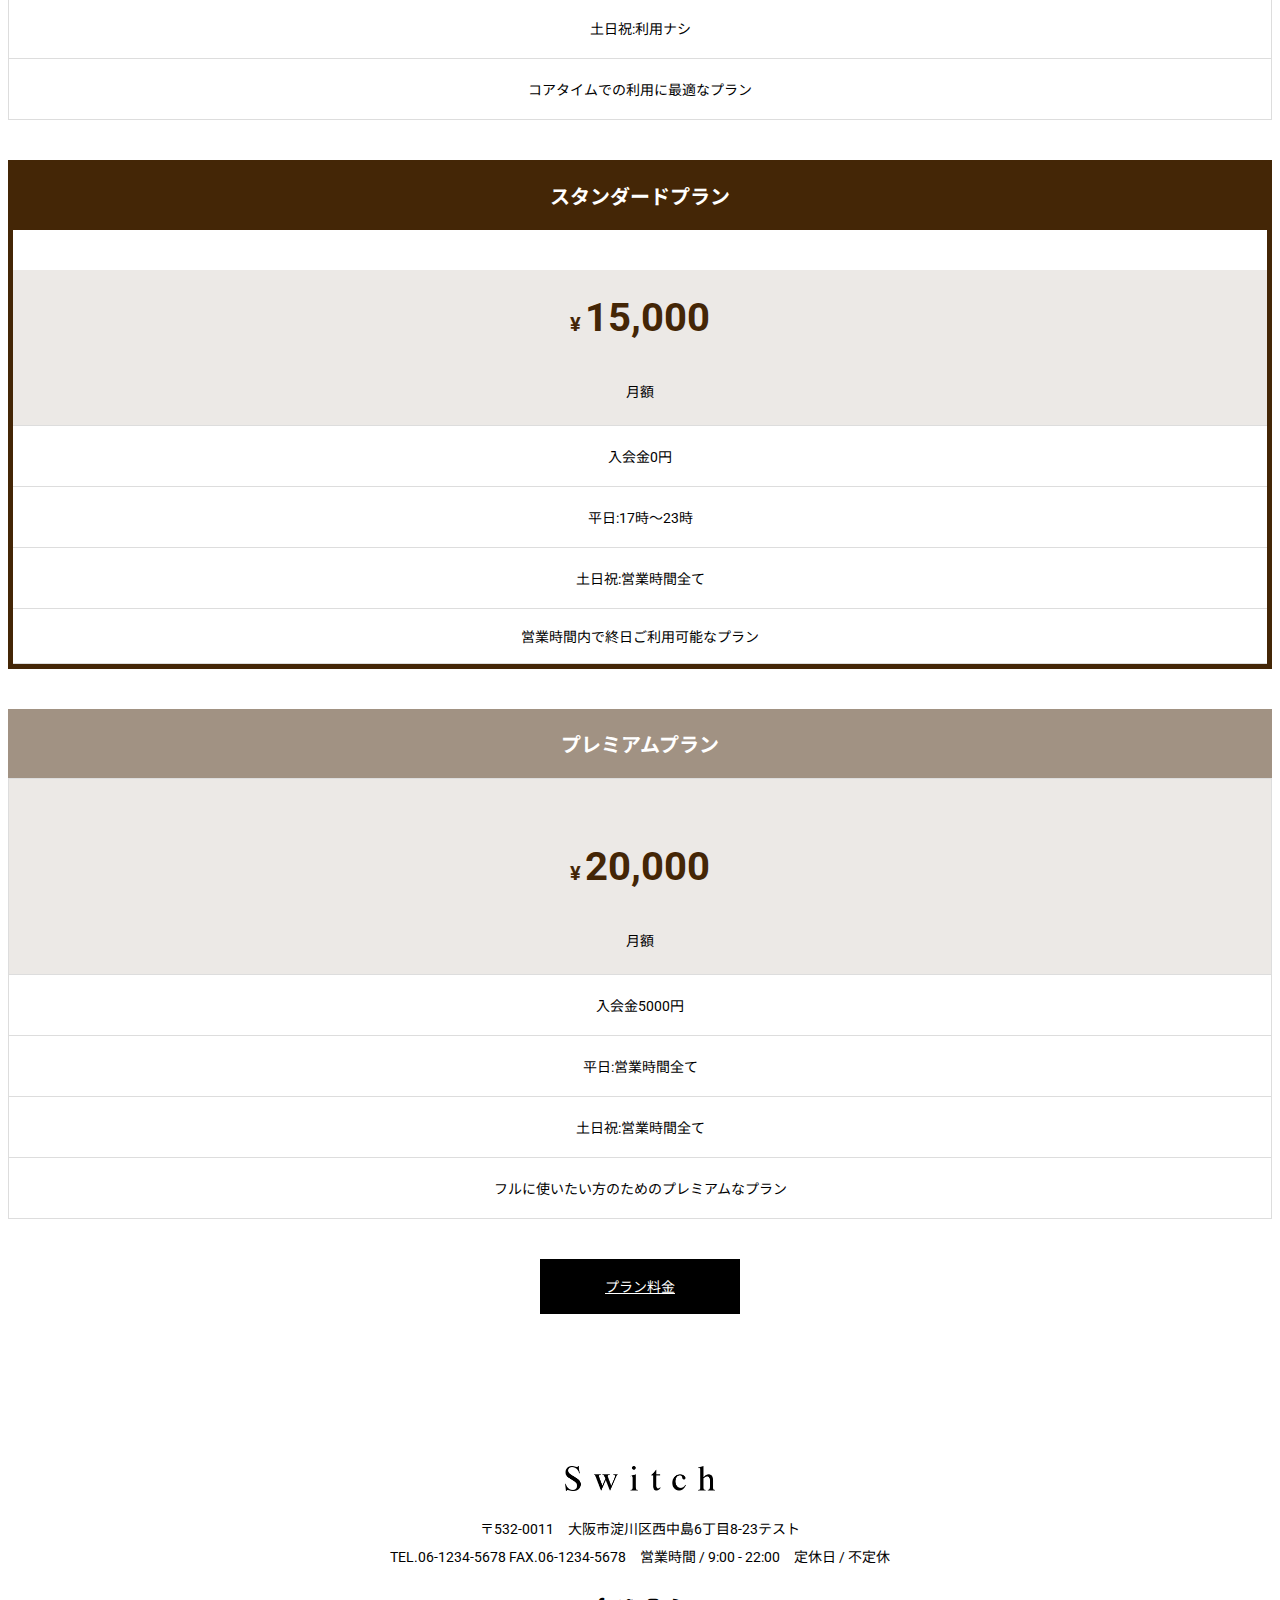
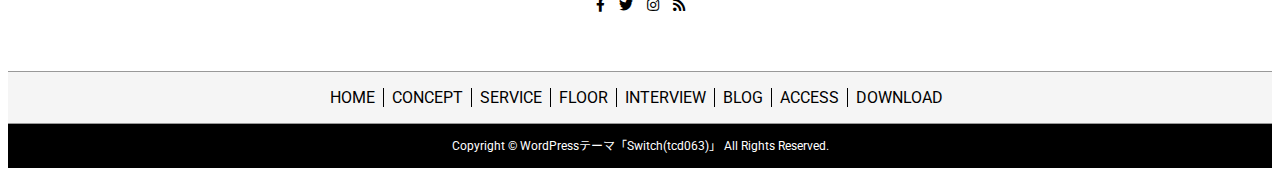
==== commit 87fe6b85: "page6" ====
--- a/src/page/index.html
+++ b/src/page/index.html
@@ -201,29 +201,37 @@
         <h1 class="header-text">そうだ。<br />カフェに行こう。</h1>
       </div>
       <div class="message">
-        <h2 class="title">
-          カフェで読書＆コワーキング。快適のフロアスペース空間。
-        </h2>
-        <div class="explanation">
-          カフェテリアでコーヒーを注文し、ブックエリアでお好みの本を選び、コワーキングスペースでともに読書を楽しむ。<br />
-          学校・仕事帰りに、平日の日中に、休日にゆっくり…さまざまなライフスタイルに合わせてご利用いただける多彩なプランをご用意しております。
+        <div class="container">
+          <div class="row">
+            <h2 class="title">
+              カフェで読書＆コワーキング。快適のフロアスペース空間。
+            </h2>
+            <div class="explanation">
+              カフェテリアでコーヒーを注文し、ブックエリアでお好みの本を選び、コワーキングスペースでともに読書を楽しむ。<br />
+              学校・仕事帰りに、平日の日中に、休日にゆっくり…さまざまなライフスタイルに合わせてご利用いただける多彩なプランをご用意しております。
+            </div>
+          </div>
         </div>
       </div>
     </div>
     <div class="about">
-      <div class="img-table">
-        <img class="about-img" src="./img/about-1.jpg" />
-        <img class="about-img" src="./img/about-2.jpg" />
-        <img class="about-img" src="./img/about-3.jpg" />
-        <img class="about-img" src="./img/about-4.jpg" />
-      </div>
-      <div class="message">
-        <p class="title">人と人、人と本が繋がるまったく新しい快適時間。</p>
-        <p class="explanation">
-          月額プラン以外にビジター料金でのご利用も可能です。通いやすい時間や曜日に合わせてプランをお選びください。<br />
-          ご登録プランは後の変更も可能ですので、資格試験等の目標がある場合など環境の変化に合わせて柔軟に対応しております。WiFiも電源も標準設備しており、<br />
-          時間を気にせず仕事や勉強に取り組めます。カフェでの長居は気が引けるという方にも心置きなくご利用いただけます。
-        </p>
+      <div class="container">
+        <div class="row">
+          <div class="img-table">
+            <img class="about-img" src="./img/about-1.jpg" />
+            <img class="about-img" src="./img/about-2.jpg" />
+            <img class="about-img" src="./img/about-3.jpg" />
+            <img class="about-img" src="./img/about-4.jpg" />
+          </div>
+          <div class="message">
+            <p class="title">人と人、人と本が繋がるまったく新しい快適時間。</p>
+            <p class="explanation">
+              月額プラン以外にビジター料金でのご利用も可能です。通いやすい時間や曜日に合わせてプランをお選びください。<br />
+              ご登録プランは後の変更も可能ですので、資格試験等の目標がある場合など環境の変化に合わせて柔軟に対応しております。WiFiも電源も標準設備しており、<br />
+              時間を気にせず仕事や勉強に取り組めます。カフェでの長居は気が引けるという方にも心置きなくご利用いただけます。
+            </p>
+          </div>
+        </div>
       </div>
     </div>
     <div class="cards">
--- a/src/page/style.css
+++ b/src/page/style.css
@@ -36,66 +36,6 @@
 .assignment-example-button {
   color: red;
   font-size: 16px;
-}
-.message {
-  text-align: center;
-  padding: 56px 0 32px;
-  background-color: #000;
-  color: #fff;
-}
-@media screen and (max-width: 992px) {
-  .message {
-    padding: 56px 0;
-  }
-}
-.message .title {
-  font-family: "Noto Serif JP", serif;
-  font-size: 36px;
-  line-height: 1.5;
-  margin-bottom: 10px;
-  text-align: center;
-}
-@media screen and (max-width: 992px) {
-  .message .title {
-    margin-bottom: 6px;
-    font-size: 20px;
-  }
-}
-.message .explanation {
-  font-size: 14px;
-  line-height: 2.6;
-  color: #000;
-}
-@media screen and (max-width: 992px) {
-  .message .explanation {
-    line-height: 2;
-  }
-}
-.about {
-  margin-bottom: 100px;
-}
-@media (max-width: 992px) {
-  .about {
-    margin-bottom: 40px;
-  }
-}
-.about .img-table {
-  display: grid;
-  grid-template-columns: 1fr 1fr 1fr 1fr;
-}
-@media (max-width: 992px) {
-  .about .img-table {
-    grid-template-columns: 1fr 1fr;
-  }
-}
-.about .img-table .about-img {
-  width: 100%;
-}
-.about .message {
-  background-color: #f5f5f5;
-}
-.about .message .title {
-  color: #442606;
 }
 .card {
   background-color: #f5f5f5;
@@ -153,38 +93,266 @@
 .card .card-body .button {
   margin: auto;
 }
-.cards .col {
-  padding-left: 12px;
-  padding-right: 12px;
-}
-.cards .col .card {
-  margin-bottom: 100px;
-}
-@media (max-width: 768px) {
-  .cards .col .card {
-    margin-bottom: 40px;
-  }
-}
-.cards .col .card .card-body {
-  display: flex;
-  flex-direction: column;
-  padding: 32px;
-}
-.cards .col .card .card-body .card-text {
-  line-height: 33px;
-}
-.cards .col .card .card-body .card-text2 {
-  line-height: 33px;
-  padding-bottom: 33px;
-}
-@media (min-width: 992px) and (max-width: 1200px) {
-  .cards .col .card .card-body .card-text2 {
-    padding-bottom: 0;
-  }
-}
-.cards .col .card .card-body .card-text3 {
-  line-height: 33px;
-  padding-bottom: 33px;
+.message {
+  text-align: center;
+  padding: 56px 0 32px;
+  background-color: #000;
+  color: #fff;
+}
+@media screen and (max-width: 992px) {
+  .message {
+    padding: 56px 0;
+  }
+}
+.message .title {
+  font-family: "Noto Serif JP", serif;
+  font-size: 36px;
+  line-height: 1.5;
+  margin-bottom: 10px;
+  text-align: center;
+}
+@media screen and (max-width: 992px) {
+  .message .title {
+    margin-bottom: 6px;
+    font-size: 20px;
+  }
+}
+.message .explanation {
+  font-size: 14px;
+  line-height: 2.6;
+  color: #000;
+}
+@media screen and (max-width: 992px) {
+  .message .explanation {
+    line-height: 2;
+  }
+}
+.news-and-events-more {
+  align-self: flex-end;
+  margin-top: 16px;
+  cursor: pointer;
+  color: #000;
+  text-decoration: none;
+  font-size: 14px;
+  transition: color 0.2s ease;
+  display: inline-flex;
+  align-items: center;
+}
+.news-and-events-more:hover {
+  color: #999;
+  text-decoration: none;
+}
+.news-and-events-more > i {
+  margin-left: 16px;
+}
+.news-and-events-title > h2 {
+  display: flex;
+  align-items: center;
+  font-size: 20px;
+  font-family: "Noto Serif JP", serif;
+  margin-bottom: 32px;
+}
+@media (min-width: 768px) {
+  .news-and-events-title > h2 {
+    font-size: 40px;
+  }
+}
+.news-and-events-title > h2 .caption {
+  font-size: 16px;
+  font-family: Roboto, "Noto Sans JP", sans-serif;
+  font-weight: 400;
+  margin-left: 16px;
+}
+.plan-odd {
+  text-align: center;
+  font-family: Roboto, "Noto Sans JP", sans-serif;
+}
+@media screen and (min-width: 768px) {
+  .plan-odd {
+    margin-bottom: 24px;
+  }
+}
+.plan-odd .title {
+  padding: 20px;
+  font-weight: 700;
+  background-color: #a19283;
+  color: #fff;
+  font-size: 20px;
+}
+.plan-odd .Frame4 {
+  background-color: #ece9e6;
+  border: 1px solid #ddd;
+}
+.plan-odd .Frame4 .Frame3 {
+  color: #442606;
+  margin: 0 auto;
+  font-weight: 700;
+}
+.plan-odd .Frame4 .Frame3 .price {
+  padding-top: 24px;
+  font-size: 40px;
+  color: #442606;
+  font-weight: 700;
+  font-size: 40px;
+}
+.plan-odd .Frame4 .Frame3 .price::first-letter {
+  font-size: 20px;
+  padding-right: 4px;
+}
+.plan-odd .Frame4 .text {
+  margin-bottom: 24px;
+  font-size: 14px;
+  font-weight: 400;
+}
+.plan-odd .list-item {
+  padding: 20px;
+  font-size: 14px;
+  font-weight: 400;
+  border-bottom: 1px solid #ddd;
+  border-right: 1px solid #ddd;
+  border-left: 1px solid #ddd;
+}
+.plan-even {
+  text-align: center;
+  border: 5px solid #442606;
+  font-family: Roboto, "Noto Sans JP", sans-serif;
+  font-weight: 700;
+}
+.plan-even .title {
+  padding: 15.5px 0 20px;
+  background-color: #442606;
+  color: #fff;
+  font-size: 20px;
+}
+.plan-even .Frame4 {
+  background-color: #ece9e6;
+  border-bottom: 1px solid #ddd;
+}
+.plan-even .Frame4 .Frame3 {
+  color: #442606;
+  margin: 0 auto;
+  font-weight: 700;
+}
+.plan-even .Frame4 .Frame3 .price {
+  padding-top: 24px;
+  font-size: 40px;
+  color: #442606;
+  font-weight: 700;
+  font-size: 40px;
+}
+.plan-even .Frame4 .Frame3 .price::first-letter {
+  font-size: 20px;
+  padding-right: 4px;
+}
+.plan-even .Frame4 .text {
+  margin-bottom: 24px;
+  font-size: 14px;
+  font-weight: 400;
+}
+.plan-even .list-item {
+  padding: 20px;
+  font-size: 14px;
+  font-weight: 400;
+  border-bottom: 1px solid #ddd;
+}
+.news-and-events {
+  padding: 54px 0;
+  width: 100%;
+  background-color: #f5f5f5;
+}
+.news-and-events .col {
+  padding: 0 20px;
+}
+.news-and-events .col .news {
+  box-sizing: content-box;
+  width: 100%;
+}
+@media screen and (max-width: 992px) {
+  .news-and-events .col .news {
+    margin-bottom: 35px;
+  }
+}
+.news-and-events .col .news article {
+  background-color: #fff;
+}
+.news-and-events .col .events {
+  margin-bottom: 0;
+}
+.news-and-events .col .events .event-list h3 {
+  font-weight: 400;
+  transition: 0.2s ease;
+}
+.news-and-events .col .events .event-list h3:hover {
+  color: #442606;
+}
+.message {
+  text-align: center;
+  padding: 56px 0 32px;
+  background-color: #000;
+  color: #fff;
+}
+@media screen and (max-width: 992px) {
+  .message {
+    padding: 56px 0;
+  }
+}
+.message .title {
+  font-family: "Noto Serif JP", serif;
+  font-size: 36px;
+  line-height: 1.5;
+  margin-bottom: 10px;
+  text-align: center;
+}
+@media screen and (max-width: 992px) {
+  .message .title {
+    margin-bottom: 6px;
+    font-size: 20px;
+  }
+}
+.message .explanation {
+  font-size: 14px;
+  line-height: 2.6;
+  color: #000;
+}
+@media screen and (max-width: 992px) {
+  .message .explanation {
+    line-height: 2;
+  }
+}
+.about {
+  padding: 100px 0;
+}
+@media (max-width: 992px) {
+  .about {
+    padding: 69px 0 40px;
+  }
+}
+.about .row {
+  display: block;
+}
+.about .row .img-table {
+  display: grid;
+  grid-template-columns: 1fr 1fr 1fr 1fr;
+}
+@media (max-width: 992px) {
+  .about .row .img-table {
+    grid-template-columns: 1fr 1fr;
+  }
+}
+.about .row .img-table .about-img {
+  width: 100%;
+}
+.about .row .message {
+  background-color: #f5f5f5;
+  padding: 52px 20px;
+}
+@media (max-width: 992px) {
+  .about .row .message {
+    padding: 32px 20px;
+  }
+}
+.about .row .message .title {
+  color: #442606;
 }
 .events {
   display: flex;
@@ -266,6 +434,95 @@
 }
 .events .news-and-events-more {
   font-family: Roboto, "Noto Sans JP", sans-serif;
+}
+.card {
+  background-color: #f5f5f5;
+  border: none;
+  border-radius: 0;
+}
+@media (max-width: 768px) {
+  .card {
+    margin-bottom: 40px;
+  }
+}
+.card .card-img {
+  border-radius: 0;
+  position: relative;
+}
+.card .card-img .card-title {
+  font-family: Roboto, "Noto Sans JP", sans-serif;
+  color: #442606;
+  font-weight: 700;
+  font-size: 20px;
+  padding-left: 6px;
+  position: absolute;
+  padding-top: 0;
+  top: 0;
+  left: 0;
+}
+.card .card-img .vector {
+  width: 0;
+  position: absolute;
+  border-top: solid 150px #fff;
+  border-right: solid 150px transparent;
+  top: 0;
+}
+.card .card-img .picture {
+  overflow: hidden;
+  width: 100%;
+}
+.card .card-img .picture .card-1 {
+  width: 100%;
+  object-fit: cover;
+}
+@media screen and (min-width: 768px) {
+  .card .card-img .picture .card-1 {
+    transition: 0.5s ease;
+  }
+  .card .card-img .picture .card-1:hover {
+    transform: scale(1.2);
+  }
+}
+.card .card-body {
+  font-size: 14px;
+  font-family: Roboto, "Noto Sans JP", sans-serif;
+  padding-bottom: 32px;
+}
+.card .card-body .button {
+  margin: auto;
+}
+.cards .col {
+  padding-left: 12px;
+  padding-right: 12px;
+}
+.cards .col .card {
+  margin-bottom: 100px;
+}
+@media (max-width: 768px) {
+  .cards .col .card {
+    margin-bottom: 40px;
+  }
+}
+.cards .col .card .card-body {
+  display: flex;
+  flex-direction: column;
+  padding: 32px;
+}
+.cards .col .card .card-body .card-text {
+  line-height: 33px;
+}
+.cards .col .card .card-body .card-text2 {
+  line-height: 33px;
+  padding-bottom: 33px;
+}
+@media (min-width: 992px) and (max-width: 1200px) {
+  .cards .col .card .card-body .card-text2 {
+    padding-bottom: 0;
+  }
+}
+.cards .col .card .card-body .card-text3 {
+  line-height: 33px;
+  padding-bottom: 33px;
 }
 .footer {
   font-family: Roboto, "Noto Sans JP", sans-serif;
@@ -588,6 +845,11 @@
 .organisms-plans .message {
   background-color: #fff;
 }
+@media screen and (min-width: 992px) {
+  .organisms-plans .message {
+    padding-bottom: 32px;
+  }
+}
 .organisms-plans .message .title {
   color: #442606;
 }
@@ -683,255 +945,18 @@
     font-size: 20px;
   }
 }
-.top .message .explanation {
-  font-family: Roboto, "Noto Sans JP", sans-serif;
-  color: #fff;
-}
-.card {
-  background-color: #f5f5f5;
-  border: none;
-  border-radius: 0;
-}
-@media (max-width: 768px) {
-  .card {
-    margin-bottom: 40px;
-  }
-}
-.card .card-img {
-  border-radius: 0;
-  position: relative;
-}
-.card .card-img .card-title {
-  font-family: Roboto, "Noto Sans JP", sans-serif;
-  color: #442606;
-  font-weight: 700;
-  font-size: 20px;
-  padding-left: 6px;
-  position: absolute;
-  padding-top: 0;
-  top: 0;
-  left: 0;
-}
-.card .card-img .vector {
-  width: 0;
-  position: absolute;
-  border-top: solid 150px #fff;
-  border-right: solid 150px transparent;
-  top: 0;
-}
-.card .card-img .picture {
-  overflow: hidden;
-  width: 100%;
-}
-.card .card-img .picture .card-1 {
-  width: 100%;
-  object-fit: cover;
-}
-@media screen and (min-width: 768px) {
-  .card .card-img .picture .card-1 {
-    transition: 0.5s ease;
-  }
-  .card .card-img .picture .card-1:hover {
-    transform: scale(1.2);
-  }
-}
-.card .card-body {
-  font-size: 14px;
-  font-family: Roboto, "Noto Sans JP", sans-serif;
-  padding-bottom: 32px;
-}
-.card .card-body .button {
-  margin: auto;
-}
-.message {
-  text-align: center;
-  padding: 56px 0 32px;
-  background-color: #000;
-  color: #fff;
-}
-@media screen and (max-width: 992px) {
-  .message {
-    padding: 56px 0;
-  }
-}
-.message .title {
-  font-family: "Noto Serif JP", serif;
-  font-size: 36px;
-  line-height: 1.5;
-  margin-bottom: 10px;
-  text-align: center;
-}
-@media screen and (max-width: 992px) {
-  .message .title {
-    margin-bottom: 6px;
-    font-size: 20px;
-  }
-}
-.message .explanation {
-  font-size: 14px;
-  line-height: 2.6;
-  color: #000;
-}
-@media screen and (max-width: 992px) {
-  .message .explanation {
-    line-height: 2;
-  }
-}
-.news-and-events-more {
-  align-self: flex-end;
-  margin-top: 16px;
-  cursor: pointer;
-  color: #000;
-  text-decoration: none;
-  font-size: 14px;
-  transition: color 0.2s ease;
-  display: inline-flex;
-  align-items: center;
-}
-.news-and-events-more:hover {
-  color: #999;
-  text-decoration: none;
-}
-.news-and-events-more > i {
-  margin-left: 16px;
-}
-.news-and-events-title > h2 {
-  display: flex;
-  align-items: center;
-  font-size: 20px;
-  font-family: "Noto Serif JP", serif;
-  margin-bottom: 32px;
-}
-@media (min-width: 768px) {
-  .news-and-events-title > h2 {
-    font-size: 40px;
-  }
-}
-.news-and-events-title > h2 .caption {
-  font-size: 16px;
-  font-family: Roboto, "Noto Sans JP", sans-serif;
-  font-weight: 400;
-  margin-left: 16px;
-}
-.plan-odd {
-  text-align: center;
-  font-family: Roboto, "Noto Sans JP", sans-serif;
-}
-@media screen and (min-width: 768px) {
-  .plan-odd {
-    margin-bottom: 24px;
-  }
-}
-.plan-odd .title {
-  padding: 20px;
-  font-weight: 700;
-  background-color: #a19283;
-  color: #fff;
-  font-size: 20px;
-}
-.plan-odd .Frame4 {
-  background-color: #ece9e6;
-  border: 1px solid #ddd;
-}
-.plan-odd .Frame4 .Frame3 {
-  color: #442606;
-  margin: 0 auto;
-  font-weight: 700;
-}
-.plan-odd .Frame4 .Frame3 .price {
-  padding-top: 24px;
-  font-size: 40px;
-  color: #442606;
-  font-weight: 700;
-  font-size: 40px;
-}
-.plan-odd .Frame4 .Frame3 .price::first-letter {
-  font-size: 20px;
-  padding-right: 4px;
-}
-.plan-odd .Frame4 .text {
-  margin-bottom: 24px;
-  font-size: 14px;
-  font-weight: 400;
-}
-.plan-odd .list-item {
-  padding: 20px;
-  font-size: 14px;
-  font-weight: 400;
-  border-bottom: 1px solid #ddd;
-  border-right: 1px solid #ddd;
-  border-left: 1px solid #ddd;
-}
-.plan-even {
-  text-align: center;
-  border: 5px solid #442606;
-  font-family: Roboto, "Noto Sans JP", sans-serif;
-  font-weight: 700;
-}
-.plan-even .title {
-  padding: 15.5px 0 20px;
-  background-color: #442606;
-  color: #fff;
-  font-size: 20px;
-}
-.plan-even .Frame4 {
-  background-color: #ece9e6;
-  border-bottom: 1px solid #ddd;
-}
-.plan-even .Frame4 .Frame3 {
-  color: #442606;
-  margin: 0 auto;
-  font-weight: 700;
-}
-.plan-even .Frame4 .Frame3 .price {
-  padding-top: 24px;
-  font-size: 40px;
-  color: #442606;
-  font-weight: 700;
-  font-size: 40px;
-}
-.plan-even .Frame4 .Frame3 .price::first-letter {
-  font-size: 20px;
-  padding-right: 4px;
-}
-.plan-even .Frame4 .text {
-  margin-bottom: 24px;
-  font-size: 14px;
-  font-weight: 400;
-}
-.plan-even .list-item {
-  padding: 20px;
-  font-size: 14px;
-  font-weight: 400;
-  border-bottom: 1px solid #ddd;
-}
-.news-and-events {
-  padding: 54px 0;
-  width: 100%;
-  background-color: #f5f5f5;
-}
-.news-and-events .col {
-  padding: 0 20px;
-}
-.news-and-events .col .news {
-  box-sizing: content-box;
-  width: 100%;
-}
-@media screen and (max-width: 992px) {
-  .news-and-events .col .news {
-    margin-bottom: 35px;
-  }
-}
-.news-and-events .col .news article {
-  background-color: #fff;
-}
-.news-and-events .col .events {
-  margin-bottom: 0;
-}
-.news-and-events .col .events .event-list h3 {
-  font-weight: 400;
-  transition: 0.2s ease;
-}
-.news-and-events .col .events .event-list h3:hover {
-  color: #442606;
-}
+.top .message {
+  padding: 52px 0;
+}
+@media screen and (max-width: 992px) {
+  .top .message {
+    padding: 32px 0;
+  }
+}
+.top .message .row {
+  display: block;
+}
+.top .message .row .explanation {
+  font-family: Roboto, "Noto Sans JP", sans-serif;
+  color: #fff;
+}
